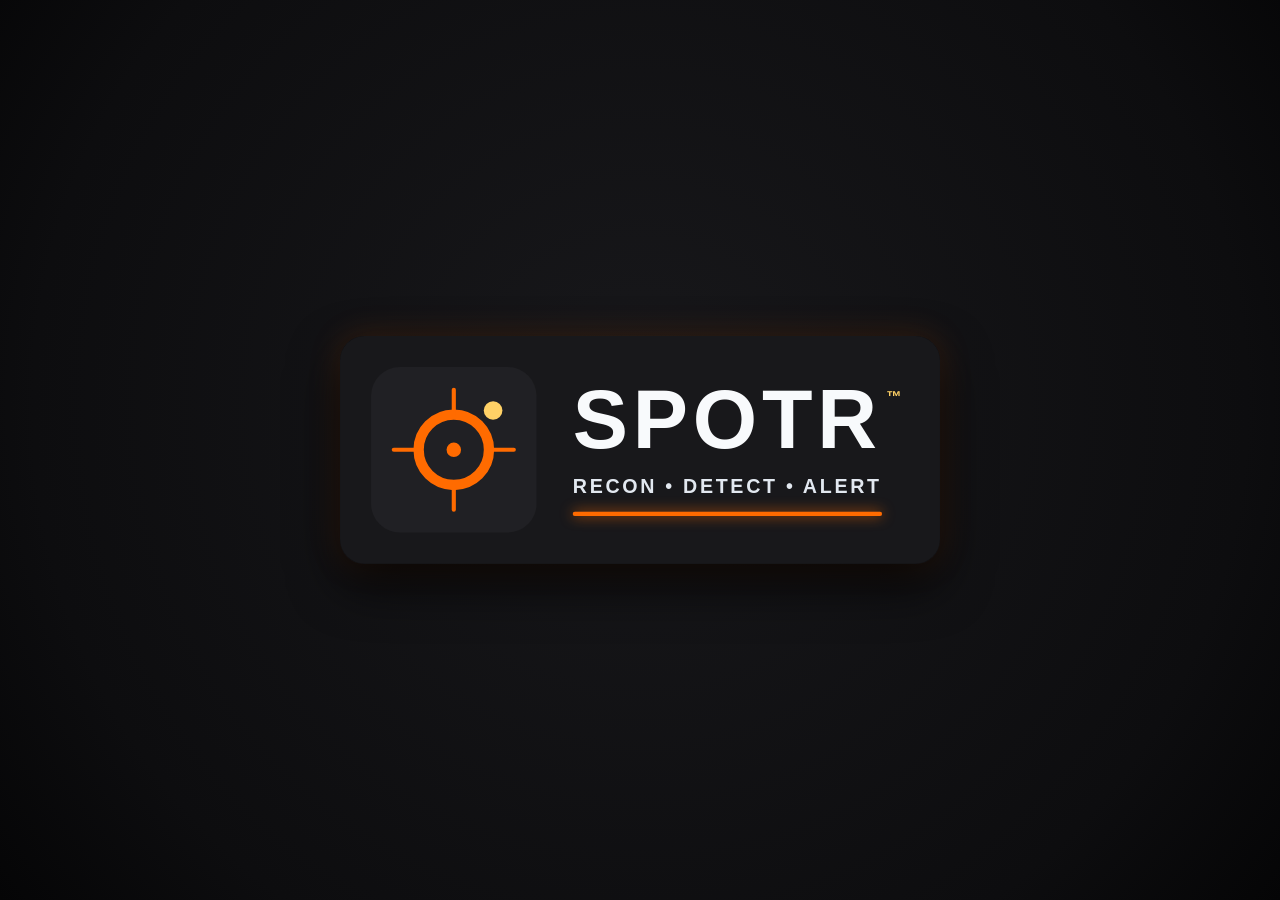
==== index.html @ 506f05e7 "feat: fix reticle controls, remove center brackets & number labels, double center gap to 280 with ma" ====
<!DOCTYPE html>
<html lang="en">
<head>
  <meta charset="UTF-8" />
  <meta name="viewport" content="width=device-width, initial-scale=1.0, maximum-scale=1.0, user-scalable=no" />
  <meta name="theme-color" content="#18181B" />
  <title>SPOTR — Recon • Detect • Alert</title>
  <link rel="manifest" href="./manifest.json" />
  <link rel="icon" type="image/svg+xml" href="./assets/icons/icon.svg" />
  <link rel="apple-touch-icon" href="./assets/icons/icon-192.png" />
  <link rel="stylesheet" href="./css/variables.css" />
  <link rel="stylesheet" href="./css/layout.css" />
  <link rel="stylesheet" href="./css/viewport.css" />
  <link rel="stylesheet" href="./css/controls.css" />
  <link rel="stylesheet" href="./css/gallery.css" />
  <script>
    if (new URLSearchParams(window.location.search).has('nosplash')) {
      document.documentElement.classList.add('no-splash');
    }
  </script>
  <style>
    html.no-splash #splashScreen { display: none !important; }
  </style>
</head>
<body>
  <!-- Fullscreen Tactical Splash Screen (SPOTR Brand & Logo) -->
  <aside id="splashScreen" class="splash-screen" role="dialog" aria-modal="true" aria-label="SPOTR Splash Screen">
    <div class="splash-content">
      <div class="splash-logo-wrap">
        <svg class="splash-logo-svg" viewBox="0 0 580 220" xmlns="http://www.w3.org/2000/svg">
          <!-- Background -->
          <rect width="580" height="220" rx="24" fill="#18181B"/>

          <!-- Icon (Static) -->
          <g transform="translate(30,30)">
            <!-- Tile -->
            <rect width="160" height="160" rx="28" fill="#202024"/>

            <!-- Scope Ring -->
            <circle
              cx="80"
              cy="80"
              r="34"
              fill="none"
              stroke="#FF6B00"
              stroke-width="10"/>

            <!-- Crosshairs -->
            <line x1="80" y1="22" x2="80" y2="46"
                  stroke="#FF6B00" stroke-width="4" stroke-linecap="round"/>

            <line x1="80" y1="114" x2="80" y2="138"
                  stroke="#FF6B00" stroke-width="4" stroke-linecap="round"/>

            <line x1="22" y1="80" x2="46" y2="80"
                  stroke="#FF6B00" stroke-width="4" stroke-linecap="round"/>

            <line x1="114" y1="80" x2="138" y2="80"
                  stroke="#FF6B00" stroke-width="4" stroke-linecap="round"/>

            <!-- Centre Dot -->
            <circle
              cx="80"
              cy="80"
              r="7"
              fill="#FF6B00"/>

            <!-- Detection Indicator (Static) -->
            <circle
              cx="118"
              cy="42"
              r="9"
              fill="#FFD166"/>
          </g>

          <!-- Logo Brand Text -->
          <text
              x="225"
              y="108"
              fill="#F8FAFC"
              font-family="Arial, Helvetica, sans-serif"
              font-size="80"
              font-weight="700"
              letter-spacing="4.65">
              SPOTR
          </text>

          <!-- Trademark (Positioned closely at top-right shoulder of 'R') -->
          <text
              x="528"
              y="64"
              fill="#FFD166"
              font-family="Arial, Helvetica, sans-serif"
              font-size="15"
              font-weight="700">
              ™
          </text>

          <!-- Tagline with individual soft loading words -->
          <text
              class="splash-tagline"
              x="225"
              y="152"
              fill="#E2E8F0"
              font-family="Arial, Helvetica, sans-serif"
              font-size="19"
              font-weight="600"
              letter-spacing="2.6">
              <tspan class="splash-word-1">RECON</tspan>
              <tspan class="splash-word-2"> • DETECT</tspan>
              <tspan class="splash-word-3"> • ALERT</tspan>
          </text>

          <!-- Loading Progress Track (Aligned flush to Brand & Tagline width: 299px) -->
          <rect
              class="splash-line-track"
              x="225"
              y="170"
              width="299"
              height="4"
              rx="2"
              fill="rgba(255, 255, 255, 0.12)"/>

          <!-- Loading Progress Bar (Animates left to right for 2s after last word loads) -->
          <rect
              class="splash-line-progress"
              x="225"
              y="170"
              width="0"
              height="4"
              rx="2"
              fill="#FF6B00"/>
        </svg>
      </div>
    </div>
  </aside>

  <div id="appRoot">

    <!-- =================================================================== -->
    <!-- SCREEN 1: 100% FULL-SCREEN LIVE CAMERA WORKSPACE                    -->
    <!-- =================================================================== -->
    <main id="screenLive" class="screen-view">
      <div id="viewportContainer">
        <!-- Hidden Video Source Element -->
        <video id="cameraVideoEl" playsinline muted style="display:none;"></video>

        <!-- Primary Full-Screen Stream Canvas -->
        <canvas id="mainCanvas"></canvas>

        <!-- Superimposed Guide Overlay Layer -->
        <div id="overlayLayer" style="opacity: 0.75;">
          <svg id="svgOverlay" viewBox="0 0 800 500" preserveAspectRatio="xMidYMid meet"></svg>
          <img id="customOverlayImg" class="hidden" alt="Custom Overlay" />
        </div>

        <!-- Draggable ROI Target Crosshair (Toggled from Zoom Window Header) -->
        <div id="zoomTargetCrosshair" title="Drag to position Zoom Window target">
          <svg viewBox="0 0 96 96">
            <circle cx="48" cy="48" r="28" stroke="var(--radar-text-muted)" stroke-width="2" stroke-dasharray="5 4" fill="rgba(45, 212, 191, 0.08)" />
            <line x1="6" y1="48" x2="35" y2="48" stroke="var(--radar-text-muted)" stroke-width="2.5" />
            <line x1="61" y1="48" x2="90" y2="48" stroke="var(--radar-text-muted)" stroke-width="2.5" />
            <line x1="48" y1="6" x2="48" y2="35" stroke="var(--radar-text-muted)" stroke-width="2.5" />
            <line x1="48" y1="61" x2="48" y2="90" stroke="var(--radar-text-muted)" stroke-width="2.5" />
            <circle cx="48" cy="48" r="2.5" fill="var(--radar-text)" />
          </svg>
        </div>

        <!-- Movable & Corner-Resizable Digital Zoom Window (PiP Magnifier) -->
        <section id="pipZoomWindow">
          <header id="pipHeader">
            <span id="pipZoomBadge">3.0x</span>
            <div class="pip-controls">
              <!-- Single ROI Crosshair Show/Hide Toggle inside Zoom Window Header -->
              <button id="btnPipToggleRoi" class="radar-btn radar-btn-sm radar-btn-active" title="Show / Hide ROI Target Crosshair on Feed">
                <svg width="20" height="20" fill="none" stroke="currentColor" stroke-width="2" viewBox="0 0 24 24">
                  <circle cx="12" cy="12" r="6"/><path stroke-linecap="round" d="M12 3v3M12 18v3M3 12h3M18 12h3"/>
                </svg>
              </button>
              <button id="pipZoomMinus" class="radar-btn radar-btn-sm" title="Decrease Window Zoom">−</button>
              <button id="pipZoomPlus" class="radar-btn radar-btn-sm" title="Increase Window Zoom">+</button>
            </div>
          </header>
          <div id="pipViewport">
            <canvas id="pipCanvas" width="340" height="210"></canvas>
            <div class="pip-center-reticle"></div>
            <div id="pipResizeSW" class="pip-resize-handle pip-resize-sw" title="Drag corner to resize Zoom Window"></div>
            <div id="pipResizeSE" class="pip-resize-handle pip-resize-se" title="Drag corner to resize Zoom Window"></div>
          </div>
        </section>

        <!-- Instant Replay Video Modal (Full-screen native-resolution playback) -->
        <div id="instantReplayModal" class="hidden">
          <div class="replay-status-banner">
            <span class="replay-pulse-dot"></span>
            <span id="replayBannerText">INSTANT REPLAY — AUTO-SAVED CLIP</span>
          </div>
          <canvas id="replayCanvas" width="1920" height="1080"></canvas>
        </div>
      </div>

      <!-- Real-Time Reticle FFP / Subtension Scale OSD Toast -->
      <div id="reticleFfpToast" class="reticle-ffp-toast hidden">
        <span id="reticleFfpText">RETICLE SUBTENSION: 100% (FFP SYNC)</span>
      </div>

      <!-- SINGLE TOP-LEFT BUTTON SHOWN ONLY IN DECLUTTER MODE TO RESTORE UI -->
      <button id="btnRestoreUi" class="radar-btn btn-restore-ui hidden" title="Restore Interface Controls">
        <svg width="24" height="24" fill="none" stroke="currentColor" stroke-width="2" viewBox="0 0 24 24">
          <path stroke-linecap="round" stroke-linejoin="round" d="M1 12s4-8 11-8 11 8 11 8-4 8-11 8-11-8-11-8z"/>
          <circle cx="12" cy="12" r="3"/>
        </svg>
      </button>

      <!-- TOP-LEFT FLOATING ICON STRIP (Declutter, Settings, PiP Window, Overlay Guide, Heatmap, HUD, Whole-Image Zoom) -->
      <nav class="floating-strip strip-top-left">
        <!-- Declutter / Hide Entire Interface Button -->
        <button id="btnDeclutterUi" class="radar-btn" title="Declutter Screen (Hide All Interface Controls)">
          <svg width="24" height="24" fill="none" stroke="currentColor" stroke-width="2" viewBox="0 0 24 24">
            <path stroke-linecap="round" stroke-linejoin="round" d="M17.94 17.94A10.07 10.07 0 0112 20c-7 0-11-8-11-8a18.45 18.45 0 015.06-5.94M9.9 4.24A9.12 9.12 0 0112 4c7 0 11 8 11 8a18.5 18.5 0 01-2.16 3.19m-6.72-1.07a3 3 0 11-4.24-4.24"/>
            <line x1="1" y1="1" x2="23" y2="23" stroke-linecap="round"/>
          </svg>
        </button>

        <button id="btnToggleOptions" class="radar-btn" title="Open System & Settings Screen">
          <svg width="24" height="24" fill="none" stroke="currentColor" stroke-width="2" viewBox="0 0 24 24">
            <path stroke-linecap="round" stroke-linejoin="round" d="M10.325 4.317c.426-1.756 2.924-1.756 3.35 0a1.724 1.724 0 002.573 1.066c1.543-.94 3.31.826 2.37 2.37a1.724 1.724 0 001.065 2.572c1.756.426 1.756 2.924 0 3.35a1.724 1.724 0 00-1.066 2.573c.94 1.543-.826 3.31-2.37 2.37a1.724 1.724 0 00-2.572 1.065c-.426 1.756-2.924 1.756-3.35 0a1.724 1.724 0 00-2.573-1.066c-1.543.94-3.31-.826-2.37-2.37a1.724 1.724 0 00-1.065-2.572c-1.756-.426-1.756-2.924 0-3.35a1.724 1.724 0 001.066-2.573c-.94-1.543.826-3.31 2.37-2.37.996.608 2.296.07 2.572-1.065z"/>
            <circle cx="12" cy="12" r="3"/>
          </svg>
        </button>

        <!-- PiP Digital Zoom Window Toggle (Uses POI Target Icon) -->
        <button id="btnTogglePip" class="radar-btn radar-btn-active" title="Show / Hide Digital Zoom Window">
          <svg width="24" height="24" fill="none" stroke="currentColor" stroke-width="2" viewBox="0 0 24 24">
            <circle cx="12" cy="12" r="6"/><path stroke-linecap="round" d="M12 3v3M12 18v3M3 12h3M18 12h3"/>
          </svg>
        </button>

        <!-- Overlay Guide On/Off Toggle on Top-Left Main Interface -->
        <button id="btnToggleOverlayTop" class="radar-btn radar-btn-active" title="Toggle Superimposed Overlay Guide On / Off">
          <svg width="24" height="24" fill="none" stroke="currentColor" stroke-width="2" viewBox="0 0 24 24">
            <path stroke-linecap="round" d="M12 2v7M12 15v7M2 12h7M15 12h7M9 10v4M15 10v4M10 9h4M10 15h4"/>
          </svg>
        </button>

        <!-- Micro-Change Heatmap Toggle on Main Interface -->
        <button id="btnToggleHeatmap" class="radar-btn" title="Toggle Localized Micro-Change Heatmap (Ignores Camera Shake)">
          <svg width="24" height="24" fill="none" stroke="currentColor" stroke-width="2" viewBox="0 0 24 24">
            <path stroke-linecap="round" stroke-linejoin="round" d="M13 2L3 14h9l-1 8 10-12h-9l1-8z"/>
          </svg>
        </button>

        <!-- Voice Announcements (Audio Callouts) On/Off Toggle -->
        <button id="btnToggleVoiceAnnounce" class="radar-btn radar-btn-muted" title="Voice Announcements: MUTED (Click to Enable)">
          <!-- Voice Active Icon (Speaker with Radiating Sound Waves) -->
          <svg id="iconVoiceOn" class="voice-icon hidden" width="22" height="22" fill="none" stroke="currentColor" stroke-width="2" viewBox="0 0 24 24">
            <path stroke-linecap="round" stroke-linejoin="round" d="M11 5L6 9H2v6h4l5 4V5z"/>
            <path stroke-linecap="round" stroke-linejoin="round" d="M15.54 8.46a5 5 0 010 7.07M19.07 4.93a10 10 0 010 14.14"/>
          </svg>
          <!-- Voice Muted Icon (Speaker with Red Diagonal Slash) -->
          <svg id="iconVoiceMuted" class="voice-icon" width="22" height="22" fill="none" stroke="currentColor" stroke-width="2" viewBox="0 0 24 24">
            <path stroke-linecap="round" stroke-linejoin="round" d="M11 5L6 9H2v6h4l5 4V5z"/>
            <line x1="22" y1="2" x2="2" y2="22" stroke="#f43f5e" stroke-width="2.5" stroke-linecap="round"/>
          </svg>
        </button>

        <button id="btnToggleHud" class="radar-btn" title="Show / Hide Stream Info HUD">
          <svg width="24" height="24" fill="none" stroke="currentColor" stroke-width="2" viewBox="0 0 24 24">
            <circle cx="12" cy="12" r="9"/><path stroke-linecap="round" d="M12 16v-4M12 8h.01"/>
          </svg>
        </button>

        <!-- Whole-Image Zoom Tool at the end of the Top-Left Icons -->
        <div class="control-pod control-pod-top">
          <button id="mainZoomMinus" class="radar-btn" title="Zoom Out Whole Image">−</button>
          <span id="mainZoomBadge" class="zoom-readout">1.0x</span>
          <button id="mainZoomPlus" class="radar-btn" title="Zoom In Whole Image">+</button>
          <button id="mainZoomReset" class="radar-btn radar-btn-sm hidden" title="Reset Pan & Zoom">1:1</button>
        </div>
      </nav>

      <!-- TOP-RIGHT FLOATING ICON STRIP (RAM Buffer Toggle + Saved Recordings Screen) -->
      <nav class="floating-strip strip-top-right">
        <button id="btnToggleBuffer" class="radar-btn radar-btn-active" title="Enable / Disable In-Memory Video Buffer">
          <span id="bufferDot" class="status-dot"></span>
          <span id="bufferText">20s RAM</span>
        </button>

        <button id="btnSwitchScreen" class="radar-btn" title="Open Fullscreen Stored Video Browser">
          <svg width="24" height="24" fill="none" stroke="currentColor" stroke-width="2" viewBox="0 0 24 24">
            <rect x="3" y="5" width="18" height="14" rx="2"/><path stroke-linecap="round" stroke-linejoin="round" d="M10 9l5 3-5 3V9z"/>
          </svg>
          <span id="clipCountBadge">0</span>
        </button>
      </nav>

      <!-- STREAM TELEMETRY HUD OVERLAY -->
      <aside id="hudOverlay" class="hidden">
        <div class="hud-header">
          <span>STREAM TELEMETRY</span>
          <span id="hudFps">60 FPS</span>
        </div>
        <div class="hud-row"><span class="hud-key">SOURCE:</span><span id="hudSource" class="hud-val">USB CAM</span></div>
        <div class="hud-row"><span class="hud-key">RES:</span><span id="hudResolution" class="hud-val">1920×1080</span></div>
        <div class="hud-row"><span class="hud-key">MAIN ZOOM:</span><span id="hudMainZoom" class="hud-val">1.0x</span></div>
        <div class="hud-row"><span class="hud-key">WIN ZOOM:</span><span id="hudPipZoom" class="hud-val">3.0x</span></div>
        <div class="hud-row"><span class="hud-key">RAM BUFFER:</span><span id="hudBufferText" class="hud-val">0.0s / 20s</span></div>
      </aside>

      <!-- BOTTOM CONTROL STRIP -->
      <footer class="strip-bottom">
        <!-- Left: 5-Button Bluetooth Ring Mode Pill -->
        <div id="ringHudPill" class="ring-hud-pill" title="5-Button Bluetooth Ring Mode (Tap or press Ring Center button to cycle)">
          <span id="ringModeBadge" class="ring-mode-badge">RING: AIM ROI</span>
          <span id="ringActionText" class="ring-action-text">● MODE • ●● REPLAY</span>
        </div>

        <!-- Center-Left: Quick-Cycle Tool HUD Pill (D-Pad ◀/▶ to cycle tools, ✕ to toggle) -->
        <div id="quickToolPill" class="quick-tool-pill hidden" title="Cyclic Quick Tool (D-Pad ◀ / ▶ to cycle, ✕ to toggle on/off)">
          <span id="quickToolBadge" class="quick-tool-badge">HEATMAP</span>
          <span id="quickToolStatus" class="quick-tool-status status-off">OFF</span>
          <span class="quick-tool-hint">◀ ▶ CYCLE • ✕ TOGGLE</span>
        </div>

        <!-- Center: Instant Replay Scrubber Bar -->
        <div id="replayBar" class="hidden">
          <button id="btnReplayPlayPause" class="radar-btn radar-btn-sm radar-btn-active" title="Play / Pause Instant Replay">⏸</button>
          <button id="btnReplayStepBack" class="radar-btn radar-btn-sm" title="Step Backward 1 Frame">STEP -1</button>
          <button id="btnReplayStep" class="radar-btn radar-btn-sm" title="Step Forward 1 Frame">STEP +1</button>
          <input id="replayScrubber" type="range" min="0" max="20" step="0.02" value="0" class="radar-slider" />
          <span id="replayTimeText" class="slider-val">0.0s / 20.0s</span>
          <button id="btnCloseReplay" class="radar-btn radar-btn-sm radar-btn-active">LIVE</button>
        </div>

        <!-- Right: Instant Replay (Automatically saves the clip to Archive) -->
        <div id="replayTriggerPod" class="control-pod" style="margin-left:auto;">
          <button id="btnReplay20s" class="radar-btn radar-btn-active" title="Instant Playback & Auto-Save Memory Buffer">
            <svg width="20" height="20" fill="none" stroke="currentColor" stroke-width="2" viewBox="0 0 24 24">
              <path stroke-linecap="round" stroke-linejoin="round" d="M12.066 11.2a1 1 0 000 1.6l5.334 4A1 1 0 0019 16V8a1 1 0 00-1.6-.8l-5.333 4zM4.066 11.2a1 1 0 000 1.6l5.334 4A1 1 0 0011 16V8a1 1 0 00-1.6-.8l-5.334 4z"/>
            </svg>
            <span id="replayBtnLabel">REPLAY</span>
          </button>
        </div>
      </footer>
    </main>

    <!-- =================================================================== -->
    <!-- SCREEN 2: FULLSCREEN STORED VIDEO PLAYER (GUI FLOATING ON TOP)      -->
    <!-- =================================================================== -->
    <section id="screenGallery" class="screen-view hidden">
      <!-- 100% Fullscreen Playback Canvas -->
      <div class="gallery-fullscreen-stage">
        <canvas id="galleryPlayerCanvas" width="1920" height="1080"></canvas>
      </div>

      <!-- Top-Left Floating Navigation, Clips Drawer Toggle & Video Playback Zoom Tool -->
      <nav class="floating-strip strip-top-left">
        <button id="btnBackToLive" class="radar-btn radar-btn-active" title="Return to Live Camera Stream">
          <span>← LIVE FEED</span>
        </button>

        <button id="btnToggleGalleryDrawer" class="radar-btn radar-btn-active" title="Show / Hide Saved Clips List">
          <svg width="22" height="22" fill="none" stroke="currentColor" stroke-width="2" viewBox="0 0 24 24">
            <path stroke-linecap="round" stroke-linejoin="round" d="M4 6h16M4 12h16M4 18h16"/>
          </svg>
          <span>CLIPS</span>
        </button>

        <!-- Video Playback Zoom Tool (Zoom & Pan Saved Recordings) -->
        <div class="control-pod control-pod-top">
          <button id="galleryZoomMinus" class="radar-btn" title="Zoom Out Recorded Video">−</button>
          <span id="galleryZoomBadge" class="zoom-readout">1.0x</span>
          <button id="galleryZoomPlus" class="radar-btn" title="Zoom In Recorded Video">+</button>
          <button id="galleryZoomReset" class="radar-btn radar-btn-sm hidden" title="Reset Video Pan & Zoom">1:1</button>
        </div>
      </nav>

      <!-- Top-Right Floating Active Clip Telemetry Pill -->
      <div class="floating-strip strip-top-right">
        <div class="gallery-info-pill">
          <span id="activeClipTitle" class="clip-name">NO CLIP SELECTED</span>
          <span id="activeClipMeta" class="clip-meta">—</span>
        </div>
      </div>

      <!-- Collapsible Floating Left Drawer for Saved Clips List -->
      <aside id="galleryDrawer" class="gallery-floating-drawer">
        <header class="panel-header" style="cursor:default;">
          <span class="panel-title">SAVED RECORDINGS</span>
          <button id="btnCloseGalleryDrawer" class="radar-btn radar-btn-sm" title="Hide Clips List so video is unobstructed">✕</button>
        </header>
        <div id="clipsList" class="clips-list-container"></div>
      </aside>

      <!-- Bottom Floating Full-Width Transport & Export Bar over the Video -->
      <footer class="strip-bottom">
        <div class="gallery-transport-bar">
          <div class="player-btn-group">
            <button id="btnGalleryPlayPause" class="radar-btn radar-btn-sm radar-btn-active">PAUSE ⏸</button>
            <button id="btnGallerySlowMo" class="radar-btn radar-btn-sm" title="Toggle 0.5x Slow Motion">0.5x</button>
            <button id="btnGalleryStepBack" class="radar-btn radar-btn-sm" title="Step Backward 1 Frame">STEP -1</button>
            <button id="btnGalleryStep" class="radar-btn radar-btn-sm" title="Step Forward 1 Frame">STEP +1</button>
          </div>

          <div class="gallery-scrubber-wrap">
            <input id="galleryScrubber" type="range" min="0" max="20" step="0.02" value="0" class="radar-slider" style="flex:1;" />
            <span id="galleryTimeReadout" class="slider-val" style="min-width:110px; text-align:right;">0.0s / 0.0s</span>
          </div>

          <div class="player-btn-group">
            <button id="btnGalleryDownload" class="radar-btn radar-btn-sm radar-btn-active" title="Export Video at Native Resolution (.webm)">EXPORT</button>
            <button id="btnGalleryDelete" class="radar-btn radar-btn-sm radar-btn-danger" title="Delete Recording">DELETE</button>
          </div>
        </div>
      </footer>
    </section>

    <!-- =================================================================== -->
    <!-- SCREEN 3: FULLSCREEN SETTINGS SCREEN                                -->
    <!-- =================================================================== -->
    <section id="screenSettings" class="screen-view hidden">
      <header class="settings-screen-header">
        <button id="btnSettingsBackToLive" class="radar-btn radar-btn-active" title="Return to Live Camera Stream">
          <span>← LIVE FEED</span>
        </button>
        <span class="settings-screen-title">
          <svg width="22" height="22" fill="none" stroke="currentColor" stroke-width="2" viewBox="0 0 24 24">
            <path stroke-linecap="round" stroke-linejoin="round" d="M10.325 4.317c.426-1.756 2.924-1.756 3.35 0a1.724 1.724 0 002.573 1.066c1.543-.94 3.31.826 2.37 2.37a1.724 1.724 0 001.065 2.572c1.756.426 1.756 2.924 0 3.35a1.724 1.724 0 00-1.066 2.573c.94 1.543-.826 3.31-2.37 2.37a1.724 1.724 0 00-2.572 1.065c-.426 1.756-2.924 1.756-3.35 0a1.724 1.724 0 00-2.573-1.066c-1.543.94-3.31-.826-2.37-2.37a1.724 1.724 0 00-1.065-2.572c-1.756-.426-1.756-2.924 0-3.35a1.724 1.724 0 001.066-2.573c-.94-1.543.826-3.31 2.37-2.37.996.608 2.296.07 2.572-1.065z"/>
            <circle cx="12" cy="12" r="3"/>
          </svg>
          <span>SYSTEM & SENSOR SETTINGS</span>
        </span>
        <div style="display:flex; gap:10px;">
          <button id="btnOpenControllerScreen" class="radar-btn radar-btn-active" title="Open Dedicated Controller & Key Mapping Screen">
            <span>🎮 CONTROLLER MAPPING</span>
          </button>
          <button id="btnOpenReticleScreen" class="radar-btn radar-btn-active" title="Open Custom Reticle & Click Calibration">
            <span>🎯 CUSTOM RETICLE</span>
          </button>
        </div>
      </header>

      <div class="settings-screen-body">
        <div class="settings-screen-grid">
          <!-- 1. Video Source Selection (USB Webcams & Network RTSP Streams) -->
          <div class="settings-card" id="cardCameraSource">
            <div class="settings-card-header">
              <span class="settings-label">Video Source</span>
              <div style="display:flex; gap:6px; align-items:center;">
                <button type="button" id="btnSourceModeUsb" class="radar-btn radar-btn-sm radar-btn-active" style="height:26px; font-size:11px; padding:0 8px;">USB CAM</button>
                <button type="button" id="btnSourceModeRtsp" class="radar-btn radar-btn-sm" style="height:26px; font-size:11px; padding:0 8px;">NETWORK (RTSP)</button>
                <button id="btnRefreshCameras" class="radar-btn radar-btn-sm" style="height:26px; min-width:28px; padding:0 6px;" title="Rescan Cameras">↻</button>
              </div>
            </div>

            <!-- USB Webcam Selection Sub-Panel -->
            <div id="panelSourceUsb">
              <select id="cameraSelect" class="radar-select" style="width:100%;"></select>
            </div>

            <!-- Network RTSP Selection Sub-Panel -->
            <div id="panelSourceRtsp" style="display:none; flex-direction:column; gap:10px; margin-top:4px;">
              <!-- RTSP Device Preset Tabs -->
              <div style="display:flex; gap:4px;">
                <button type="button" id="btnPresetBresser" class="radar-btn radar-btn-sm radar-btn-active" style="flex:1; height:26px; font-size:11px; padding:0 6px;">BRESSER HD CAM</button>
                <button type="button" id="btnPresetOnvif" class="radar-btn radar-btn-sm" style="flex:1; height:26px; font-size:11px; padding:0 6px;">ONVIF IP CAM</button>
                <button type="button" id="btnPresetCustom" class="radar-btn radar-btn-sm" style="flex:1; height:26px; font-size:11px; padding:0 6px;">CUSTOM URL</button>
              </div>

              <!-- Bresser Eyepiece HD Configuration -->
              <div id="secBresserConfig" style="display:flex; flex-direction:column; gap:8px; padding:8px; background:rgba(0,0,0,0.25); border:1px solid var(--radar-border); border-radius:var(--radius-sm);">
                <div style="display:flex; justify-content:space-between; align-items:center;">
                  <span style="font-family:var(--font-mono); font-size:11px; color:var(--radar-text-muted);">BRESSER WI-FI CAMERA</span>
                  <span id="badgeRtspWake" style="font-family:var(--font-mono); font-size:10px; color:var(--radar-text-muted);">STANDBY</span>
                </div>
                <div style="display:flex; gap:6px;">
                  <input id="inputBresserIp" type="text" value="192.168.0.1" class="radar-num-input" style="flex:1; text-align:left; padding:4px 8px; font-size:12px; height:30px;" placeholder="192.168.0.1" title="Bresser Eyepiece Camera IP Address" />
                  <button type="button" id="btnBresserWake" class="radar-btn radar-btn-sm" style="height:30px; padding:0 10px; font-size:11px; font-weight:700;" title="Wake camera DSP media pipeline and connect">⚡ WAKE & CONNECT</button>
                </div>

                <!-- Stream Resolution Channel Switcher (ch0 Full HD default) -->
                <div style="display:flex; flex-direction:column; gap:4px; margin-top:2px;">
                  <label style="font-size:10px; font-family:var(--font-mono); color:var(--radar-text-muted);">STREAM RESOLUTION / CHANNEL</label>
                  <div style="display:grid; grid-template-columns:1fr 1fr 1fr; gap:4px;">
                    <button type="button" class="radar-btn radar-btn-sm btn-bresser-channel radar-btn-active" data-channel="ch0" data-label="Bresser (1080p Main)" style="height:26px; font-size:10px; padding:0 4px;">● 1080p (ch0)</button>
                    <button type="button" class="radar-btn radar-btn-sm btn-bresser-channel" data-channel="ch1" data-label="Bresser (540p Sub)" style="height:26px; font-size:10px; padding:0 4px;">○ 540p (ch1)</button>
                    <button type="button" class="radar-btn radar-btn-sm btn-bresser-channel" data-channel="ch2" data-label="Bresser (270p Fast)" style="height:26px; font-size:10px; padding:0 4px;">○ 270p (ch2)</button>
                  </div>
                </div>

                <!-- Direct / Editable RTSP Stream URL or Endpoint -->
                <div style="display:flex; flex-direction:column; gap:4px; margin-top:2px;">
                  <label style="font-size:10px; font-family:var(--font-mono); color:var(--radar-text-muted);">RTSP STREAM URL / ENDPOINT</label>
                  <div style="display:flex; gap:6px;">
                    <input id="inputBresserRtspUrl" type="text" class="radar-num-input" style="flex:1; text-align:left; padding:4px 8px; font-size:11px; height:28px;" value="rtsp://192.168.0.1/live/tcp/ch0" placeholder="rtsp://192.168.0.1/live/tcp/ch0" title="Direct RTSP Stream URL or Endpoint (editable for any device)" />
                    <button type="button" id="btnConnectBresserEndpoint" class="radar-btn radar-btn-sm" style="height:28px; padding:0 8px; font-size:10px; font-weight:700;" title="Connect directly to this RTSP stream URL">CONNECT</button>
                  </div>
                </div>
              </div>

              <!-- ONVIF IP Camera Configuration -->
              <div id="secOnvifConfig" style="display:none; flex-direction:column; gap:8px; padding:8px; background:rgba(0,0,0,0.25); border:1px solid var(--radar-border); border-radius:var(--radius-sm);">
                <div style="font-family:var(--font-mono); font-size:11px; color:var(--radar-text-muted);">ONVIF / CCTV STREAM SETTINGS</div>
                <div style="display:grid; grid-template-columns:2fr 1fr; gap:6px;">
                  <input id="inputOnvifIp" type="text" value="192.168.1.100" class="radar-num-input" style="text-align:left; padding:4px 8px; font-size:12px; height:30px;" placeholder="Camera IP" />
                  <input id="inputOnvifPort" type="number" value="554" class="radar-num-input" style="text-align:left; padding:4px 8px; font-size:12px; height:30px;" placeholder="554" />
                </div>
                <div style="display:grid; grid-template-columns:1fr 1fr; gap:6px;">
                  <input id="inputOnvifUser" type="text" value="" class="radar-num-input" style="text-align:left; padding:4px 8px; font-size:12px; height:30px;" placeholder="Username (opt)" />
                  <input id="inputOnvifPass" type="password" value="" class="radar-num-input" style="text-align:left; padding:4px 8px; font-size:12px; height:30px;" placeholder="Password (opt)" />
                </div>
                <div style="display:flex; flex-direction:column; gap:4px;">
                  <label style="font-size:10px; font-family:var(--font-mono); color:var(--radar-text-muted);">ONVIF PROFILE / CHANNEL</label>
                  <div style="display:grid; grid-template-columns:1fr 1fr; gap:6px;">
                    <button type="button" class="radar-btn radar-btn-sm btn-onvif-channel radar-btn-active" data-path="/onvif1" data-label="ONVIF (Profile 1 - 1080p)" style="height:26px; font-size:10px; padding:0 6px;">● PROFILE 1 (1080p)</button>
                    <button type="button" class="radar-btn radar-btn-sm btn-onvif-channel" data-path="/onvif2" data-label="ONVIF (Profile 2 - Sub)" style="height:26px; font-size:10px; padding:0 6px;">○ PROFILE 2 (Sub)</button>
                  </div>
                </div>
                <button type="button" id="btnOnvifConnect" class="radar-btn radar-btn-sm" style="width:100%; height:30px; font-size:11px; font-weight:700;">CONNECT ONVIF STREAM</button>
              </div>

              <!-- Custom RTSP URL Configuration -->
              <div id="secCustomRtspConfig" style="display:none; flex-direction:column; gap:8px; padding:8px; background:rgba(0,0,0,0.25); border:1px solid var(--radar-border); border-radius:var(--radius-sm);">
                <div style="font-family:var(--font-mono); font-size:11px; color:var(--radar-text-muted);">MANUAL RTSP URL</div>
                <input id="inputCustomRtspUrl" type="text" value="" class="radar-num-input" style="width:100%; text-align:left; padding:4px 8px; font-size:12px; height:30px;" placeholder="rtsp://192.168.0.1:554/live/ch0" />
                <button type="button" id="btnCustomRtspConnect" class="radar-btn radar-btn-sm" style="width:100%; height:30px; font-size:11px; font-weight:700;">CONNECT CUSTOM RTSP</button>
              </div>

              <!-- Connection Status & Gateway Telemetry -->
              <div id="statusRtspBanner" style="font-family:var(--font-mono); font-size:11px; color:var(--radar-text-muted); display:flex; justify-content:space-between; align-items:center; padding:4px 2px;">
                <span id="textRtspStatus">RTSP GATEWAY: STANDBY</span>
                <span id="textRtspFps"></span>
              </div>
            </div>
          </div>

          <!-- 2. In-Memory Rewind & Recording Buffer Config + Memory Meter -->
          <div class="settings-card">
            <div class="settings-card-header">
              <span class="settings-label">Memory Recording</span>
              <span id="valBufferResolution" class="slider-val" style="font-size:13px;">1920×1080</span>
            </div>

            <div class="slider-group">
              <div class="slider-header">
                <span>Buffer Duration</span>
                <span id="valBufferDuration" class="slider-val">20s</span>
              </div>
              <input id="sliderBufferDuration" type="range" min="5" max="60" step="5" value="20" class="radar-slider" />
            </div>

            <div class="slider-group">
              <div class="slider-header">
                <span>Frame Rate</span>
                <span id="valBufferFps" class="slider-val">15 FPS</span>
              </div>
              <input id="sliderBufferFps" type="range" min="5" max="30" step="5" value="15" class="radar-slider" />
            </div>

            <!-- Live Memory Availability & Requirement Meter -->
            <div class="memory-meter-box">
              <div class="memory-meter-labels">
                <span id="memUsedLabel">USED: 0.0 MB</span>
                <span id="memBudgetLabel">EST: 28 MB / 512 MB MAX</span>
              </div>
              <div class="memory-bar-track">
                <div id="memBarEstFill" class="memory-bar-est" style="width: 12%;"></div>
                <div id="memBarUsedFill" class="memory-bar-used" style="width: 0%;"></div>
              </div>
            </div>
          </div>

          <!-- 4. Micro-Change Heatmap Sensitivity, Display Duration & Female Voice Callout -->
          <div class="settings-card">
            <div class="settings-card-header">
              <span class="settings-label">Heatmap & Voice</span>
              <button id="btnToggleHeatmapSpeech" class="radar-btn radar-btn-sm" title="Announce Heatmap Detections via Speech (Clock Direction & Ticks from ROI Target)">VOICE: OFF</button>
            </div>

            <div class="slider-group">
              <div class="slider-header">
                <span>Sensitivity</span>
                <span id="valHeatmapSens" class="slider-val">60%</span>
              </div>
              <input id="sliderHeatmapSens" type="range" min="10" max="95" step="5" value="60" class="radar-slider" />
            </div>

            <div class="slider-group">
              <div class="slider-header">
                <span>Display Duration</span>
                <div class="duration-custom-controls">
                  <input id="inputHeatmapDuration" type="number" min="1" max="99999" step="1" value="30" class="radar-num-input" title="Enter Custom Heatmap Duration in Seconds" />
                  <span id="valHeatmapDuration" class="slider-val" style="min-width:22px;">s</span>
                  <button id="btnHeatmapInfinite" class="radar-btn radar-btn-sm" style="height:28px; min-width:34px; padding:0 6px; font-size:14px;" title="Toggle Infinite Heatmap Persistence (∞)">∞</button>
                </div>
              </div>
              <input id="sliderHeatmapDuration" type="range" min="1" max="125" step="1" value="30" class="radar-slider" title="Drag right to 125 for Infinite (∞) or enter any custom seconds above" />
            </div>

            <div class="slider-group">
              <div class="slider-header">
                <span>Voice Pitch (Female Tone)</span>
                <span id="valVoicePitch" class="slider-val">1.25x</span>
              </div>
              <input id="sliderVoicePitch" type="range" min="0.8" max="1.8" step="0.05" value="1.25" class="radar-slider" />
            </div>

            <div class="slider-group">
              <div class="slider-header">
                <span>Voice Speed</span>
                <span id="valVoiceRate" class="slider-val">0.80x</span>
              </div>
              <input id="sliderVoiceRate" type="range" min="0.6" max="1.0" step="0.1" value="0.8" class="radar-slider" />
            </div>

            <!-- Voice Custom Keywords -->
            <div class="voice-keywords-container" style="margin-top:10px; padding:10px; background:rgba(0,0,0,0.25); border:1px solid var(--radar-border); border-radius:var(--radius-sm);">
              <div style="font-family:var(--font-mono); font-size:11px; color:var(--radar-text-muted); margin-bottom:6px; display:flex; justify-content:space-between; align-items:center;">
                <span>CUSTOM VOICE KEYWORDS</span>
                <span style="font-size:10px; color:var(--radar-primary);">EDITABLE</span>
              </div>
              <div style="display:grid; grid-template-columns:1fr 1fr; gap:8px;">
                <div>
                  <label style="display:block; font-size:10px; font-family:var(--font-mono); color:var(--radar-text-muted); margin-bottom:2px;">ALERT PREFIX</label>
                  <input id="inputVoiceAlertKeyword" type="text" value="Detection" class="radar-num-input" style="width:100%; text-align:left; padding:4px 8px; font-size:12px; height:28px;" placeholder="e.g. Detection, Contact" title="Word spoken at the beginning of an alert" />
                </div>
                <div>
                  <label style="display:block; font-size:10px; font-family:var(--font-mono); color:var(--radar-text-muted); margin-bottom:2px;">UNIT / DISTANCE</label>
                  <input id="inputVoiceUnitKeyword" type="text" value="clicks" class="radar-num-input" style="width:100%; text-align:left; padding:4px 8px; font-size:12px; height:28px;" placeholder="e.g. clicks, mils, marks" title="Word spoken after the distance count" />
                </div>
              </div>
              <div style="display:flex; gap:4px; margin-top:8px; flex-wrap:wrap;">
                <button type="button" class="radar-btn radar-btn-sm btn-voice-preset" data-prefix="Detection" data-unit="clicks" style="font-size:10px; height:22px; padding:0 6px;">Detection • clicks</button>
                <button type="button" class="radar-btn radar-btn-sm btn-voice-preset" data-prefix="Contact" data-unit="mils" style="font-size:10px; height:22px; padding:0 6px;">Contact • mils</button>
                <button type="button" class="radar-btn radar-btn-sm btn-voice-preset" data-prefix="Target" data-unit="marks" style="font-size:10px; height:22px; padding:0 6px;">Target • marks</button>
                <button type="button" class="radar-btn radar-btn-sm btn-voice-preset" data-prefix="Warning" data-unit="units" style="font-size:10px; height:22px; padding:0 6px;">Warning • units</button>
              </div>
            </div>

            <div style="margin-top:10px;">
              <button id="btnTestVoiceSettings" class="radar-btn radar-btn-sm" style="width:100%;" title="Audition female detection announcement">AUDITION: "Detection! 11 o'clock, 3 clicks"</button>
            </div>
          </div>

          <!-- 5. Image Manipulation -->
          <div class="settings-card">
            <div class="settings-card-header">
              <span class="settings-label">Image Adjust</span>
              <button id="btnResetFilters" class="radar-btn radar-btn-sm">RESET</button>
            </div>

            <div class="slider-group">
              <div class="slider-header">
                <span>Brightness</span>
                <span id="valBrightness" class="slider-val">100%</span>
              </div>
              <input id="sliderBrightness" type="range" min="40" max="200" value="100" class="radar-slider" />
            </div>

            <div class="slider-group">
              <div class="slider-header">
                <span>Contrast</span>
                <span id="valContrast" class="slider-val">100%</span>
              </div>
              <input id="sliderContrast" type="range" min="40" max="220" value="100" class="radar-slider" />
            </div>

            <div class="slider-group">
              <div class="slider-header">
                <span>Saturation</span>
                <span id="valSaturation" class="slider-val">100%</span>
              </div>
              <input id="sliderSaturation" type="range" min="0" max="200" value="100" class="radar-slider" />
            </div>

            <div class="overlay-grid">
              <button id="btnFilterInvert" class="radar-btn radar-btn-sm">INVERT</button>
              <button id="btnFilterGrayscale" class="radar-btn radar-btn-sm">MONO</button>
            </div>
          </div>

          <!-- 7. Interface Theme Color & Global UI Opacity -->
          <div class="settings-card">
            <div class="settings-card-header">
              <span class="settings-label">Interface Appearance</span>
              <input id="colorPickerCustom" type="color" value="#f97316" class="theme-color-input" title="Pick Custom Interface Color" />
            </div>
            <div class="swatch-row">
              <button class="theme-swatch active" data-color="#f97316" style="background:#f97316;" title="Orange"></button>
              <button class="theme-swatch" data-color="#22c55e" style="background:#22c55e;" title="Green"></button>
              <button class="theme-swatch" data-color="#ef4444" style="background:#ef4444;" title="Red"></button>
              <button class="theme-swatch" data-color="#3b82f6" style="background:#3b82f6;" title="Blue"></button>
              <button class="theme-swatch" data-color="#ffffff" style="background:#ffffff; border:1px solid #94a3b8;" title="White"></button>
              <button class="theme-swatch" data-color="#000000" style="background:#000000; border:1px solid #475569;" title="Black"></button>
            </div>

            <div class="slider-group">
              <div class="slider-header">
                <span>Interface Opacity</span>
                <span id="valUiOpacity" class="slider-val">100%</span>
              </div>
              <input id="sliderUiOpacity" type="range" min="15" max="100" step="5" value="100" class="radar-slider" />
            </div>
          </div>

          <!-- 8. 5-Button Bluetooth Scrolling Ring Controller Mapping / Calibration -->
          <div class="settings-card">
            <div class="settings-card-header">
              <span class="settings-label">BT Ring Remote</span>
              <button id="btnResetRingMap" class="radar-btn radar-btn-sm" title="Reset Ring Button Mapping">DEFAULT</button>
            </div>
            <div id="ringLastSignal" class="ring-signal-readout">READY (TAP BUTTON TO BIND)</div>
            <div class="ring-dpad-grid">
              <div></div>
              <button class="radar-btn radar-btn-sm ring-learn-btn" data-ring-act="UP" data-base-label="▲ UP">▲ UP</button>
              <div></div>
              <button class="radar-btn radar-btn-sm ring-learn-btn" data-ring-act="LEFT" data-base-label="◀ LEFT">◀ LEFT</button>
              <button class="radar-btn radar-btn-sm ring-learn-btn" data-ring-act="CENTER" data-base-label="● MODE">● MODE</button>
              <button class="radar-btn radar-btn-sm ring-learn-btn" data-ring-act="RIGHT" data-base-label="▶ RIGHT">▶ RIGHT</button>
              <div></div>
              <button class="radar-btn radar-btn-sm ring-learn-btn" data-ring-act="DOWN" data-base-label="▼ DOWN">▼ DOWN</button>
              <div></div>
            </div>
          </div>
        </div>
      </div>
    </section>

    <!-- =================================================================== -->
    <!-- SCREEN 4: FULLSCREEN RETICLE CUSTOMIZER & CALIBRATION SCREEN        -->
    <!-- =================================================================== -->
    <section id="screenReticle" class="screen-view hidden">
      <header class="reticle-screen-header">
        <button id="btnReticleBackToLive" class="radar-btn radar-btn-active" title="Return to Live Camera Stream">
          <span>← LIVE FEED</span>
        </button>
        <span class="settings-screen-title">
          <svg width="22" height="22" fill="none" stroke="currentColor" stroke-width="2" viewBox="0 0 24 24">
            <circle cx="12" cy="12" r="9"/>
            <path stroke-linecap="round" d="M12 3v4M12 17v4M3 12h4M17 12h4"/>
          </svg>
          <span>RETICLE CUSTOMIZER & CLICK CALIBRATION</span>
        </span>
        <div style="display:flex; gap:10px;">
          <button id="btnResetReticle" class="radar-btn radar-btn-sm" title="Reset Reticle to Default 10-Click Preset">RESET PRESET</button>
          <button id="btnReticleToSettings" class="radar-btn radar-btn-active" title="Return to Settings Screen">⚙ SETTINGS</button>
        </div>
      </header>

      <div class="reticle-workspace">
        <!-- Interactive Full Reticle Preview Stage -->
        <div id="reticlePreviewStage" class="reticle-stage-area" title="Click anywhere on the preview to test speech announcement">
          <!-- Real-Time Gamepad Action Toast / OSD Pill -->
          <div id="reticleGamepadToast" class="reticle-gamepad-toast hidden">
            <span id="reticleToastText">CLICKS PER ARM: 10</span>
          </div>

          <svg id="reticlePreviewSvg" viewBox="0 0 800 500" preserveAspectRatio="xMidYMid meet"></svg>
          <img id="reticlePreviewImg" class="hidden" alt="Custom Reticle Preview" style="max-width:90%; max-height:90%; object-fit:contain; pointer-events:none;" />

          <!-- Interactive Controller Legend Strip -->
          <div class="reticle-gamepad-legend">
            <span class="gp-leg-pill" data-leg="lstick"><kbd>L-STICK / D-PAD</kbd> SELECT & ADJUST</span>
            <span class="gp-leg-pill" data-leg="rstick"><kbd>R-STICK</kbd> GAP / WEIGHT</span>
            <span class="gp-leg-pill" data-leg="square"><kbd>▢</kbd> RINGS</span>
            <span class="gp-leg-pill" data-leg="tri"><kbd>△</kbd> TOGGLE RETICLE</span>
            <span class="gp-leg-pill" data-leg="cross"><kbd>✕</kbd> SELECT / TEST</span>
            <span class="gp-leg-pill" data-leg="bumpers"><kbd>L1/R1</kbd> CLICKS</span>
            <span class="gp-leg-pill" data-leg="triggers"><kbd>L2/R2</kbd> MOUSE CLICK</span>
            <span class="gp-leg-pill" data-leg="circle"><kbd>◯</kbd> LIVE FEED</span>
          </div>

          <div class="reticle-stage-hint">TAP PREVIEW OR USE JOYSTICK / BUTTONS TO SCULPT CROSSHAIR</div>
        </div>

        <!-- Customization Drawer -->
        <aside class="reticle-sidebar-drawer">
          <!-- 1. Overlay Master & Optics Calibration (Merged from settings) -->
          <div class="settings-card">
            <div class="settings-card-header">
              <span class="settings-label">Overlay Reticle</span>
              <button id="btnToggleOverlay" class="radar-btn radar-btn-sm radar-btn-active">ON</button>
            </div>

            <div class="overlay-grid" style="display:grid; grid-template-columns:1fr 1fr; gap:6px; margin-bottom:8px;">
              <button data-ov="crosshair" class="ov-btn radar-btn radar-btn-active">RETICLE</button>
              <button id="btnLoadCustomOverlay" data-ov="custom" class="ov-btn radar-btn">LOAD IMG</button>
            </div>
            <input id="fileCustomOverlay" type="file" accept="image/*" class="hidden" />

            <div class="slider-group" style="margin-bottom:10px;">
              <div class="slider-header">
                <span>First Focal Plane (FFP) Lock</span>
                <button id="btnToggleReticleFfp" class="radar-btn radar-btn-sm radar-btn-active" style="min-width:110px;" title="Scale reticle in lockstep with whole-image digital zoom (FFP)">FFP: ON</button>
              </div>
            </div>

            <div class="slider-group">
              <div class="slider-header">
                <span>Opacity</span>
                <span id="valOvOpacity" class="slider-val">75%</span>
              </div>
              <input id="sliderOvOpacity" type="range" min="10" max="100" value="75" class="radar-slider" />
            </div>

            <div class="slider-group">
              <div class="slider-header">
                <span>Reticle Scale</span>
                <span id="valOvScale" class="slider-val">100%</span>
              </div>
              <input id="sliderOvScale" type="range" min="25" max="200" step="1" value="100" class="radar-slider" />
            </div>

            <div class="slider-group" style="margin-top:10px;">
              <div class="slider-header">
                <span>Reticle Color Theme</span>
              </div>
              <div class="swatch-row" style="display:grid; grid-template-columns: repeat(6, 1fr); gap:8px; margin-top:6px; width:100%;">
                <button type="button" class="theme-swatch theme-swatch-reticle active" data-color="#f97316" style="background:#f97316; height:36px; width:100%; border-radius:4px;" title="Tactical Orange"></button>
                <button type="button" class="theme-swatch theme-swatch-reticle" data-color="#22c55e" style="background:#22c55e; height:36px; width:100%; border-radius:4px;" title="Night Vision Green"></button>
                <button type="button" class="theme-swatch theme-swatch-reticle" data-color="#ef4444" style="background:#ef4444; height:36px; width:100%; border-radius:4px;" title="Infrared Red"></button>
                <button type="button" class="theme-swatch theme-swatch-reticle" data-color="#3b82f6" style="background:#3b82f6; height:36px; width:100%; border-radius:4px;" title="Precision Blue"></button>
                <button type="button" class="theme-swatch theme-swatch-reticle" data-color="#ffffff" style="background:#ffffff; height:36px; width:100%; border-radius:4px;" title="High Contrast White"></button>
                <button type="button" class="theme-swatch theme-swatch-reticle" data-color="#000000" style="background:#000000; height:36px; width:100%; border-radius:4px; border:1.5px solid #555;" title="Stealth Black"></button>
              </div>
            </div>
          </div>

          <!-- 2. Click Geometry -->
          <div class="settings-card">
            <div class="settings-card-header">
              <span class="settings-label">Click Geometry</span>
            </div>

            <div class="slider-group">
              <div class="slider-header">
                <span>Clicks Per Arm</span>
                <span id="valReticleClicks" class="slider-val">10 clicks</span>
              </div>
              <input id="sliderReticleClicks" type="range" min="2" max="30" step="1" value="10" class="radar-slider" />
            </div>

            <div class="slider-group">
              <div class="slider-header">
                <span>Click Spacing</span>
                <span id="valReticleSpacing" class="slider-val">32 px</span>
              </div>
              <input id="sliderReticleSpacing" type="range" min="4" max="100" step="1" value="8" class="radar-slider" />
            </div>

            <div class="slider-group">
              <div class="slider-header">
                <span>Center Gap (POI View)</span>
                <div style="display:flex; align-items:center; gap:6px;">
                  <input id="inputReticleGap" type="number" min="0" max="280" step="1" value="64" class="radar-num-input" style="width:58px; height:24px; text-align:center; padding:2px 4px; font-size:11px;" title="Manual pixel input for center gap (0 - 280)" />
                  <span id="valReticleGap" class="slider-val">64 px</span>
                </div>
              </div>
              <input id="sliderReticleGap" type="range" min="0" max="280" step="1" value="64" class="radar-slider" />
            </div>

            <div class="slider-group">
              <div class="slider-header">
                <span>Center Point Style</span>
                <span id="valReticleCenter" class="slider-val">EMPTY</span>
              </div>
              <div class="btn-group-row" style="display:grid; grid-template-columns: repeat(4, 1fr); gap:6px; margin-top:6px;">
                <button type="button" class="radar-btn radar-btn-sm center-style-btn radar-btn-active" data-center="empty" style="height:36px; display:flex; align-items:center; justify-content:center; padding:2px;" title="Empty: Unobstructed open center gap">
                  <svg width="22" height="22" viewBox="0 0 24 24" fill="none" stroke="currentColor" style="pointer-events:none;">
                    <circle cx="12" cy="12" r="5" stroke-width="1.5" stroke-dasharray="2 2" opacity="0.75"/>
                    <line x1="2" y1="12" x2="7" y2="12" stroke-width="2.2" stroke-linecap="round"/>
                    <line x1="17" y1="12" x2="22" y2="12" stroke-width="2.2" stroke-linecap="round"/>
                    <line x1="12" y1="2" x2="12" y2="7" stroke-width="2.2" stroke-linecap="round"/>
                    <line x1="12" y1="17" x2="12" y2="22" stroke-width="2.2" stroke-linecap="round"/>
                  </svg>
                </button>
                <button type="button" class="radar-btn radar-btn-sm center-style-btn" data-center="dot" style="height:36px; display:flex; align-items:center; justify-content:center; padding:2px;" title="Dot: Precision center aiming point">
                  <svg width="22" height="22" viewBox="0 0 24 24" style="pointer-events:none;">
                    <circle cx="12" cy="12" r="4.5" fill="currentColor"/>
                  </svg>
                </button>
                <button type="button" class="radar-btn radar-btn-sm center-style-btn" data-center="cross" style="height:36px; display:flex; align-items:center; justify-content:center; padding:2px;" title="Cross: Fine center intersection crosshair">
                  <svg width="22" height="22" viewBox="0 0 24 24" fill="none" stroke="currentColor" style="pointer-events:none;">
                    <line x1="12" y1="4" x2="12" y2="20" stroke-width="2.2" stroke-linecap="round"/>
                    <line x1="4" y1="12" x2="20" y2="12" stroke-width="2.2" stroke-linecap="round"/>
                  </svg>
                </button>
                <button type="button" class="radar-btn radar-btn-sm center-style-btn" data-center="chevron" style="height:36px; display:flex; align-items:center; justify-content:center; padding:2px;" title="Chevron: Tactical inverted caret aiming point">
                  <svg width="22" height="22" viewBox="0 0 24 24" fill="none" stroke="currentColor" style="pointer-events:none;">
                    <path d="M 5 18 L 12 8 L 19 18" stroke-width="2.5" stroke-linecap="round" stroke-linejoin="miter"/>
                  </svg>
                </button>
              </div>
            </div>
          </div>

          <div class="settings-card">
            <div class="settings-card-header">
              <span class="settings-label">Markings & Accents</span>
            </div>

            <div class="slider-group">
              <div class="slider-header">
                <span>Major Tick Interval</span>
                <span id="valReticleMajor" class="slider-val">EVERY 5</span>
              </div>
              <input id="sliderReticleMajor" type="range" min="0" max="10" step="1" value="5" class="radar-slider" />
            </div>

            <div class="slider-group">
              <div class="slider-header">
                <span>Concentric Rings</span>
                <button id="btnToggleReticleRings" class="radar-btn radar-btn-sm">OFF</button>
              </div>
            </div>

            <div class="slider-group">
              <div class="slider-header">
                <span>Stroke Weight</span>
                <span id="valReticleStroke" class="slider-val">1.8 px</span>
              </div>
              <input id="sliderReticleStroke" type="range" min="0.5" max="5.0" step="0.1" value="1.8" class="radar-slider" />
            </div>
          </div>
        </aside>
      </div>
    </section>

    <!-- =================================================================== -->
    <!-- SCREEN 5: FULLSCREEN CONTROLLER & KEY MAPPING CONFIGURATOR          -->
    <!-- =================================================================== -->
    <section id="screenController" class="screen-view hidden">
      <header class="controller-screen-header">
        <div style="display:flex; align-items:center; gap:10px;">
          <button id="btnControllerBackToLive" class="radar-btn radar-btn-active" title="Return to Live Camera Stream">
            <span>← LIVE FEED</span>
          </button>
          <button id="btnControllerBackToSettings" class="radar-btn" title="Return to General Settings Screen">
            <span>⚙ SETTINGS</span>
          </button>
        </div>

        <span class="settings-screen-title">
          <svg width="22" height="22" fill="none" stroke="currentColor" stroke-width="2" viewBox="0 0 24 24">
            <rect x="2" y="6" width="20" height="12" rx="4"/>
            <path stroke-linecap="round" d="M6 12h4M8 10v4M15 11h.01M18 13h.01"/>
          </svg>
          <span>CONTROLLER & KEY MAPPING CONFIGURATOR</span>
        </span>

        <div style="display:flex; align-items:center; gap:10px;">
          <label style="font-size:11px; font-family:var(--font-mono); color:var(--radar-text-muted);">PROFILE:</label>
          <select id="selectControllerProfile" class="radar-select" style="min-width:160px; height:30px; font-size:12px;">
            <option value="default">Default DualShock 4</option>
            <option value="simplified">Simplified Field Mode</option>
            <option value="flight">Flight / Arcade Stick</option>
          </select>
          <button id="btnResetControllerBindings" class="radar-btn radar-btn-sm" title="Reset all mappings and stick calibration to factory default">RESET DEFAULTS</button>
        </div>
      </header>

      <!-- Feedback Toast Banner -->
      <div id="cmToastBanner" class="cm-toast-banner hidden">READY</div>

      <!-- Real-Time Hardware Signal & Action Readout -->
      <div id="cmLiveActionBanner" class="cm-live-banner">READY (PRESS ANY CONTROLLER BUTTON, TRIGGER, STICK OR KEY TO TEST)</div>

      <!-- Device Selector Sub-Tabs (Gamepad vs 7-Button Remote) -->
      <div class="cm-tab-bar">
        <button id="tabBtnGamepad" class="cm-tab-btn active" title="Gamepad & Joystick Configurator">
          <svg width="16" height="16" viewBox="0 0 24 24" fill="none" stroke="currentColor" stroke-width="2">
            <rect x="2" y="6" width="20" height="12" rx="4"/>
            <path stroke-linecap="round" d="M6 12h4M8 10v4M15 11h.01M18 13h.01"/>
          </svg>
          <span>GAMEPAD / JOYSTICK</span>
        </button>
        <button id="tabBtnRemote" class="cm-tab-btn" title="7-Button Wireless Bluetooth Remote / Ring">
          <svg width="16" height="16" viewBox="0 0 24 24" fill="none" stroke="currentColor" stroke-width="2">
            <rect x="6" y="2" width="12" height="20" rx="3"/>
            <circle cx="12" cy="10" r="3.5"/>
            <circle cx="9.5" cy="17" r="1.2"/>
            <circle cx="14.5" cy="17" r="1.2"/>
          </svg>
          <span>7-BTN BLUETOOTH REMOTE / RING</span>
        </button>
      </div>

      <div class="controller-screen-body">
        <!-- TAB 1: GAMEPAD / JOYSTICK WORKSPACE -->
        <div id="viewGamepadConfig" class="cm-view-tab">
          <div class="controller-workspace-grid">
          <!-- Left Column: Visual Controller Representation & Stick Calibration -->
          <div class="cm-hardware-col">
            <!-- 1. Interactive Visual Controller Diagram & Live Monitoring -->
            <div class="settings-card">
              <div class="settings-card-header">
                <span class="settings-label">Live Controller Monitor</span>
                <div style="display:flex; align-items:center; gap:6px;">
                  <span id="gamepadStatusDot" class="gamepad-dot"></span>
                  <span id="gamepadStatusText" style="font-size:11px; font-family:var(--font-mono); color:var(--radar-text-muted);">DISCONNECTED</span>
                  <button id="btnConnectWebHID" class="radar-btn radar-btn-sm radar-btn-active" style="height:24px; padding:0 8px; font-size:11px;" title="Connect Bluetooth PS4 Controller directly via Chrome WebHID">PAIR PS4 BT</button>
                  <button id="btnDetectGamepad" class="radar-btn radar-btn-sm" style="height:24px; padding:0 6px; font-size:11px;" title="Scan for USB / XInput Gamepads">SCAN</button>
                </div>
              </div>

              <!-- Controller Hardware Schematic Box -->
              <div class="cm-controller-box">
                <!-- Top Shoulders & Triggers -->
                <div class="cm-row-triggers">
                  <div class="cm-visual-btn cm-btn-trigger" data-gp="l2"><span class="cm-badge-lbl">L2 TRIGGER</span></div>
                  <div class="cm-visual-btn cm-btn-bumper" data-gp="l1"><span class="cm-badge-lbl">L1</span></div>
                  <div style="flex:1;"></div>
                  <div class="cm-visual-btn cm-btn-bumper" data-gp="r1"><span class="cm-badge-lbl">R1</span></div>
                  <div class="cm-visual-btn cm-btn-trigger" data-gp="r2"><span class="cm-badge-lbl">R2 TRIGGER</span></div>
                </div>

                <!-- Main Controller Body: D-Pad, Touchpad & Action Buttons -->
                <div class="cm-row-middle">
                  <!-- D-Pad Cluster -->
                  <div class="cm-dpad-cluster">
                    <div></div>
                    <div class="cm-visual-btn cm-dpad-key" data-gp="dpad-up">▲</div>
                    <div></div>
                    <div class="cm-visual-btn cm-dpad-key" data-gp="dpad-left">◀</div>
                    <div class="cm-dpad-center"></div>
                    <div class="cm-visual-btn cm-dpad-key" data-gp="dpad-right">▶</div>
                    <div></div>
                    <div class="cm-visual-btn cm-dpad-key" data-gp="dpad-down">▼</div>
                    <div></div>
                  </div>

                  <!-- Center Touchpad & System Buttons -->
                  <div class="cm-center-cluster">
                    <div class="cm-row-system">
                      <div class="cm-visual-btn cm-btn-system" data-gp="share">SHARE</div>
                      <div class="cm-visual-btn cm-btn-touchpad" data-gp="touchpad">
                        <span>TOUCHPAD (VIRTUAL MOUSE)</span>
                      </div>
                      <div class="cm-visual-btn cm-btn-system" data-gp="options">OPTIONS</div>
                    </div>
                    <div class="cm-row-ps">
                      <div class="cm-visual-btn cm-btn-ps" data-gp="ps">PS</div>
                    </div>
                  </div>

                  <!-- Face Action Buttons Cluster -->
                  <div class="cm-face-cluster">
                    <div></div>
                    <div class="cm-visual-btn cm-face-key" data-gp="triangle">△</div>
                    <div></div>
                    <div class="cm-visual-btn cm-face-key" data-gp="square">▢</div>
                    <div class="cm-face-center"></div>
                    <div class="cm-visual-btn cm-face-key" data-gp="circle">◯</div>
                    <div></div>
                    <div class="cm-visual-btn cm-face-key" data-gp="cross">✕</div>
                    <div></div>
                  </div>
                </div>

                <!-- Dual Analog Sticks (L3 / R3) -->
                <div class="cm-row-sticks">
                  <div class="cm-stick-pod">
                    <div class="cm-visual-btn cm-stick-ring" data-gp="l3">
                      <div class="cm-stick-thumb" id="cmLeftThumb">L3</div>
                    </div>
                    <span class="cm-stick-lbl">LEFT STICK (AIM)</span>
                  </div>
                  <div class="cm-stick-pod">
                    <div class="cm-visual-btn cm-stick-ring" data-gp="r3">
                      <div class="cm-stick-thumb" id="cmRightThumb">R3</div>
                    </div>
                    <span class="cm-stick-lbl">RIGHT STICK (PAN/ZOOM)</span>
                  </div>
                </div>
              </div>
            </div>

            <!-- 2. Stick & Touchpad Fine Calibration -->
            <div class="settings-card">
              <div class="settings-card-header">
                <span class="settings-label">Analog Stick & Touchpad Tuning</span>
                <span class="slider-val" style="font-size:11px;">PRECISION CURVE</span>
              </div>

              <!-- Reticle Aim Speed -->
              <div class="slider-group">
                <div class="slider-header">
                  <span>Reticle Aim Speed (Left Stick)</span>
                  <span id="valControllerAimSpeed" class="slider-val">50%</span>
                </div>
                <input id="sliderControllerAimSpeed" type="range" min="15" max="150" step="5" value="50" class="radar-slider" title="Adjust joystick movement speed for the primary reticle (50% is default precision speed)" />
              </div>

              <!-- Left Stick Deadzone & Invert -->
              <div class="slider-group">
                <div class="slider-header">
                  <span>Left Stick Deadzone</span>
                  <span id="valLeftStickDeadzone" class="slider-val">16%</span>
                </div>
                <input id="sliderLeftStickDeadzone" type="range" min="5" max="30" step="1" value="16" class="radar-slider" title="Adjust stick center deadzone to prevent stick drift" />
              </div>

              <div class="slider-group">
                <div class="slider-header">
                  <span>Left Stick Y-Axis</span>
                  <button id="btnToggleInvertLeftY" class="radar-btn radar-btn-sm" style="min-width:120px;">NORMAL (OFF)</button>
                </div>
              </div>

              <!-- Right Stick Deadzone & Invert -->
              <div class="slider-group" style="margin-top:10px;">
                <div class="slider-header">
                  <span>Right Stick Deadzone</span>
                  <span id="valRightStickDeadzone" class="slider-val">16%</span>
                </div>
                <input id="sliderRightStickDeadzone" type="range" min="5" max="30" step="1" value="16" class="radar-slider" />
              </div>

              <div class="slider-group">
                <div class="slider-header">
                  <span>Right Stick Y-Axis</span>
                  <button id="btnToggleInvertRightY" class="radar-btn radar-btn-sm" style="min-width:120px;">NORMAL (OFF)</button>
                </div>
              </div>

              <!-- Touchpad Sensitivity -->
              <div class="slider-group" style="margin-top:10px;">
                <div class="slider-header">
                  <span>Touchpad Virtual Mouse Sensitivity</span>
                  <span id="valControllerTouchpadSens" class="slider-val">50%</span>
                </div>
                <input id="sliderControllerTouchpadSens" type="range" min="15" max="150" step="5" value="50" class="radar-slider" />
              </div>
            </div>
          </div>

          <!-- Right Column: Interactive Key & Controller Mapping Matrix -->
          <div class="cm-mapping-col">
            <div class="settings-card" style="display:flex; flex-direction:column; height:100%;">
              <div class="settings-card-header">
                <span class="settings-label">Action Mapping Matrix</span>
                <span style="font-size:11px; font-family:var(--font-mono); color:var(--radar-text-muted);">CLICK REBIND TO CHANGE</span>
              </div>

              <!-- Functional Category Filter Bar -->
              <div class="cm-category-bar">
                <button class="radar-btn radar-btn-sm mapping-cat-btn radar-btn-active" data-cat="all">ALL ACTIONS</button>
                <button class="radar-btn radar-btn-sm mapping-cat-btn" data-cat="optics">OPTICS & SIGHT</button>
                <button class="radar-btn radar-btn-sm mapping-cat-btn" data-cat="vision">VISION & HEATMAP</button>
                <button class="radar-btn radar-btn-sm mapping-cat-btn" data-cat="recording">RECORDING & REPLAY</button>
                <button class="radar-btn radar-btn-sm mapping-cat-btn" data-cat="system">SYSTEM & MOUSE</button>
              </div>

              <!-- Mapping Table Container with Sticky Header -->
              <div class="cm-table-wrap">
                <table class="cm-mapping-table">
                  <thead>
                    <tr>
                      <th style="width: 44%;">APPLICATION ACTION</th>
                      <th style="width: 28%;">CONTROLLER BINDING</th>
                      <th style="width: 20%;">KEYBOARD KEY</th>
                      <th style="width: 8%; text-align:center;">RESET</th>
                    </tr>
                  </thead>
                  <tbody id="controllerMappingTableBody">
                    <!-- Dynamically populated by controllerScreen.js -->
                  </tbody>
                </table>
              </div>

              <div class="cm-table-footer-hint">
                💡 <b>TIP:</b> Click any <b>BINDING</b> button, then press any button, trigger, or stick on your controller to rebind. Press <kbd>ESC</kbd> to cancel.
              </div>
            </div>
          </div>
        </div>
        </div>

        <!-- TAB 2: 7-BUTTON BLUETOOTH REMOTE / RING WORKSPACE -->
        <div id="viewRemoteConfig" class="cm-view-tab hidden">
          <div class="controller-workspace-grid">
            <!-- Left Column: Visual Remote Representation & Live Signal Diagnostics -->
            <div class="cm-hardware-col">
              <div class="settings-card">
                <div class="settings-card-header">
                  <span class="settings-label">Live Remote Monitor</span>
                  <div style="display:flex; align-items:center; gap:6px;">
                    <span id="remoteStatusDot" class="gamepad-dot" style="background:#10B981; box-shadow:0 0 8px #10B981;"></span>
                    <span id="remoteStatusText" style="font-size:11px; font-family:var(--font-mono); color:var(--radar-text-muted);">BLUETOOTH HID LISTENING</span>
                  </div>
                </div>

                <!-- Remote Hardware Schematic Box -->
                <div class="remote-device-box">
                  <svg class="remote-device-svg" viewBox="0 0 280 330" xmlns="http://www.w3.org/2000/svg">
                    <!-- Type-C Port at Top -->
                    <rect x="110" y="6" width="60" height="10" rx="4" fill="#0A0A0C" stroke="#3F3F46" stroke-width="1.5"/>

                    <!-- Main Remote Body -->
                    <rect x="15" y="20" width="250" height="295" rx="38" fill="#1C1D22" stroke="#2C2D35" stroke-width="3"/>
                    <rect x="22" y="27" width="236" height="281" rx="32" fill="#141518" stroke="#1F2026" stroke-width="1"/>

                    <!-- Top LED Status Indicator -->
                    <circle id="remoteLedDot" class="remote-led-dot" cx="54" cy="74" r="5" fill="#3F3F46" stroke="#27272A" stroke-width="1"/>
                    <text x="54" y="90" fill="#71717A" font-family="monospace" font-size="7" text-anchor="middle">LED</text>

                    <!-- Center Action Button (Play / Pause / Lock) -->
                    <g id="rBtnCENTER" class="remote-visual-btn" data-remote-act="CENTER">
                      <circle cx="140" cy="132" r="26" fill="#2B2C33" stroke="#3E3F4A" stroke-width="2"/>
                      <polygon points="132,125 132,139 142,132" fill="#F8FAFC"/>
                      <line x1="145" y1="125" x2="145" y2="139" stroke="#F8FAFC" stroke-width="2.5" stroke-linecap="round"/>
                      <line x1="149" y1="125" x2="149" y2="139" stroke="#F8FAFC" stroke-width="2.5" stroke-linecap="round"/>
                    </g>

                    <!-- D-Pad Directional Cluster (Radial symmetry, uniform 8px gap) -->
                    <!-- Up Sector Button -->
                    <g id="rBtnUP" class="remote-visual-btn" data-remote-act="UP">
                      <path d="M 100.0 77.0 A 68 68 0 0 1 180.0 77.0 L 160.0 104.5 A 34 34 0 0 0 120.0 104.5 Z" fill="#25262C" stroke="#353640" stroke-width="1.5"/>
                      <polygon points="140,75 134,84 146,84" fill="#E2E8F0"/>
                    </g>

                    <!-- Down Sector Button -->
                    <g id="rBtnDOWN" class="remote-visual-btn" data-remote-act="DOWN">
                      <path d="M 180.0 187.0 A 68 68 0 0 1 100.0 187.0 L 120.0 159.5 A 34 34 0 0 0 160.0 159.5 Z" fill="#25262C" stroke="#353640" stroke-width="1.5"/>
                      <polygon points="140,189 134,180 146,180" fill="#E2E8F0"/>
                    </g>

                    <!-- Left Sector Button -->
                    <g id="rBtnLEFT" class="remote-visual-btn" data-remote-act="LEFT">
                      <path d="M 85.0 172.0 A 68 68 0 0 1 85.0 92.0 L 112.5 112.0 A 34 34 0 0 0 112.5 152.0 Z" fill="#25262C" stroke="#353640" stroke-width="1.5"/>
                      <polygon points="83,132 92,126 92,138" fill="#E2E8F0"/>
                    </g>

                    <!-- Right Sector Button -->
                    <g id="rBtnRIGHT" class="remote-visual-btn" data-remote-act="RIGHT">
                      <path d="M 195.0 92.0 A 68 68 0 0 1 195.0 172.0 L 167.5 152.0 A 34 34 0 0 0 167.5 112.0 Z" fill="#25262C" stroke="#353640" stroke-width="1.5"/>
                      <polygon points="197,132 188,126 188,138" fill="#E2E8F0"/>
                    </g>

                    <!-- Bottom Left Button (⏻ 1 - Instant Replay) -->
                    <g id="rBtnBTN1" class="remote-visual-btn" data-remote-act="BTN1">
                      <circle cx="86" cy="252" r="26" fill="#25262C" stroke="#353640" stroke-width="2"/>
                      <!-- Vector Power Symbol -->
                      <path d="M 86 238 L 86 245 M 80.5 242 A 6.5 6.5 0 1 0 91.5 242" stroke="#FF8533" stroke-width="2" fill="none" stroke-linecap="round"/>
                      <text x="86" y="265" fill="#E2E8F0" font-family="monospace" font-size="13" font-weight="bold" text-anchor="middle">1</text>
                      <text x="86" y="292" fill="#71717A" font-family="monospace" font-size="9" font-weight="bold" text-anchor="middle">REPLAY</text>
                    </g>

                    <!-- Bottom Right Button (2 - Mode Switcher) -->
                    <g id="rBtnBTN2" class="remote-visual-btn" data-remote-act="BTN2">
                      <circle cx="194" cy="252" r="26" fill="#25262C" stroke="#353640" stroke-width="2"/>
                      <text x="194" y="258" fill="#F8FAFC" font-family="monospace" font-size="20" font-weight="bold" text-anchor="middle">2</text>
                      <text x="194" y="292" fill="#71717A" font-family="monospace" font-size="9" font-weight="bold" text-anchor="middle">MODE</text>
                    </g>
                  </svg>
                </div>
              </div>

              <!-- Live Remote State Card -->
              <div class="settings-card">
                <div class="settings-card-header">
                  <span class="settings-label">Remote State & Optics Status</span>
                </div>
                <div style="display:flex; flex-direction:column; gap:10px; font-size:12px; font-family:var(--font-mono);">
                  <div style="display:flex; justify-content:space-between; align-items:center;">
                    <span style="color:var(--radar-text-muted);">ACTIVE REMOTE MODE:</span>
                    <button id="btnCycleRemoteModeTab" class="remote-mode-pill" title="Click to cycle remote mode">[ 1/3 PAN VIEW ]</button>
                  </div>
                  <div style="display:flex; justify-content:space-between; align-items:center;">
                    <span style="color:var(--radar-text-muted);">FFP RETICLE SYNC:</span>
                    <button id="btnToggleFfpTab" class="radar-btn radar-btn-sm" title="Toggle First Focal Plane Lock">LOCKED 🔒</button>
                  </div>
                  <div style="display:flex; justify-content:space-between; align-items:center;">
                    <span style="color:var(--radar-text-muted);">LAST RAW SIGNAL:</span>
                    <span id="remoteLastSignalText" style="color:var(--radar-primary); font-weight:700;">READY (PRESS ANY REMOTE BUTTON)</span>
                  </div>
                </div>
              </div>
            </div>

            <!-- Right Column: Mapping & Calibration Table + Cheatsheet -->
            <div class="cm-mapping-col">
              <div class="settings-card" style="flex:1; display:flex; flex-direction:column;">
                <div class="settings-card-header">
                  <span class="settings-label">7-Button Remote Calibration & Action Table</span>
                  <button id="btnResetRemoteTabMap" class="radar-btn radar-btn-sm" title="Reset remote bindings to defaults">RESET REMOTE DEFAULTS</button>
                </div>

                <div class="cm-table-wrap">
                  <table class="cm-mapping-table">
                    <thead>
                      <tr>
                        <th style="width: 22%;">PHYSICAL BUTTON</th>
                        <th style="width: 44%;">DISCRETE ONE-FINGER FUNCTION</th>
                        <th style="width: 18%;">BOUND HID KEY</th>
                        <th style="width: 16%; text-align:center;">CALIBRATE</th>
                      </tr>
                    </thead>
                    <tbody id="remoteMappingTableBody">
                      <!-- Dynamically rendered by controllerScreen.js -->
                    </tbody>
                  </table>
                </div>

                <!-- Field Quick Reference Cheatsheet -->
                <div class="remote-quick-guide-grid">
                  <div class="remote-guide-card">
                    <div class="remote-guide-card-title">① [PAN VIEW] MODE</div>
                    <div>• <b>▲▼◀▶</b> Pan live camera feed</div>
                    <div>• <b>● CENTER</b> Re-center pan (0,0)</div>
                    <div>• <b>BTN 1</b> Instant Replay in/out</div>
                    <div>• <b>BTN 2</b> Switch to ZOOM VIEW</div>
                  </div>
                  <div class="remote-guide-card">
                    <div class="remote-guide-card-title">② [ZOOM VIEW] MODE</div>
                    <div>• <b>▲ / ▼</b> Zoom live stream (±0.25x)</div>
                    <div>• <b>◀ / ▶</b> Coarse zoom step (±0.5x)</div>
                    <div>• <b>● CENTER</b> Reset zoom to 1.0x (1:1)</div>
                    <div>• <i>(FFP auto-scales reticle with zoom)</i></div>
                  </div>
                  <div class="remote-guide-card">
                    <div class="remote-guide-card-title">③ [RETICLE CAL] MODE</div>
                    <div>• <b>▲ / ▼</b> Fine spacing (±1px)</div>
                    <div>• <b>◀ / ▶</b> Coarse spacing (±5px)</div>
                    <div>• <b>● CENTER</b> <b>LOCK / UNLOCK FFP 🔒</b></div>
                    <div>• <b>BTN 2</b> Return to PAN VIEW</div>
                  </div>
                </div>
              </div>
            </div>
          </div>
        </div>
      </div>
    </section>

  </div>

  <!-- PS4 Touchpad Virtual Mouse Pointer -->
  <div id="spotrVirtualMouse" class="spotr-virtual-mouse hidden" aria-hidden="true">
    <div class="vm-ring"></div>
    <div class="vm-dot"></div>
  </div>

  <script type="module" src="./js/main.js?v=41"></script>
</body>
</html>
---- css/variables.css ----
:root {
  /* Refined Radar Teal/Green Monochrome Palette */
  --radar-bg-deep: #03090c;
  --radar-bg: #040d10;
  --radar-panel: rgba(7, 22, 27, 0.94);
  --radar-header: #0b2229;
  --radar-surface: #091a20;
  --radar-surface-hover: #11323b;
  --radar-border: #1b4d57;
  --radar-border-strong: #f97316;
  --radar-text: #fff7ed;
  --radar-text-secondary: #fed7aa;
  --radar-text-muted: #fdba74;
  --radar-accent: #f97316;
  --radar-accent-contrast: #041316;
  --radar-danger: #f43f5e;
  --reticle-shadow: drop-shadow(0 0 1.5px rgba(0, 0, 0, 0.75));

  /* Typography & Sizing for 12-inch Tablet Touch Screen */
  --font-sans: system-ui, -apple-system, BlinkMacSystemFont, "Segoe UI", Roboto, sans-serif;
  --font-mono: ui-monospace, SFMono-Regular, Menlo, Monaco, Consolas, "Liberation Mono", monospace;

  --touch-target: 52px;
  --ui-opacity: 1;
  --radius-sm: 4px;
  --radius-md: 6px;
  --shadow-panel: 0 14px 32px rgba(0, 0, 0, 0.78), 0 0 1px rgba(45, 212, 191, 0.3);
  --shadow-glow: 0 0 14px rgba(45, 212, 191, 0.35);
}

*, *::before, *::after {
  box-sizing: border-box;
  margin: 0;
  padding: 0;
}

html, body {
  width: 100%;
  height: 100%;
  overflow: hidden;
  background-color: var(--radar-bg-deep);
  color: var(--radar-text);
  font-family: var(--font-sans);
  font-size: 16px;
  line-height: 1.4;
  user-select: none;
  -webkit-user-select: none;
  touch-action: none;
}

.hidden {
  display: none !important;
}
---- css/layout.css ----
/* Main App Shell & Screen Containers */
#appRoot {
  position: relative;
  width: 100vw;
  height: 100vh;
  display: flex;
  flex-direction: column;
  background-color: var(--radar-bg);
  overflow: hidden;
}

.screen-view {
  position: relative;
  flex: 1;
  width: 100%;
  height: 100%;
  overflow: hidden;
}

/* Floating Corner Icon Strips (Minimal Screen Footprint) */
.floating-strip {
  position: absolute;
  display: flex;
  align-items: center;
  gap: 10px;
  z-index: 40;
  pointer-events: auto;
  opacity: var(--ui-opacity, 1);
  transition: opacity 0.12s ease;
}

.strip-top-left {
  top: 14px;
  left: 14px;
}

.strip-top-right {
  top: 14px;
  right: 14px;
}

.strip-bottom {
  position: absolute;
  bottom: 14px;
  left: 14px;
  right: 14px;
  display: flex;
  align-items: center;
  justify-content: space-between;
  gap: 14px;
  z-index: 35;
  pointer-events: none;
  opacity: var(--ui-opacity, 1);
  transition: opacity 0.12s ease;
}

.strip-bottom > * {
  pointer-events: auto;
}

/* Declutter Mode: Hide all interface elements except the single top-left restore button */
.btn-restore-ui {
  position: absolute;
  top: 14px;
  left: 14px;
  z-index: 60;
  opacity: 0.65;
  box-shadow: var(--shadow-panel);
}

.btn-restore-ui:hover {
  opacity: 1;
}

#screenLive.ui-decluttered .floating-strip,
#screenLive.ui-decluttered .strip-bottom,
#screenLive.ui-decluttered #optionsPanel,
#screenLive.ui-decluttered #hudOverlay,
#screenLive.ui-decluttered #pipZoomWindow,
#screenLive.ui-decluttered #zoomTargetCrosshair {
  display: none !important;
}

/* Screen 3: Fullscreen Settings Screen */
#screenSettings {
  position: relative;
  width: 100%;
  height: 100%;
  background-color: var(--radar-bg-deep);
  display: flex;
  flex-direction: column;
  overflow: hidden;
}

.settings-screen-header {
  height: 60px;
  background: var(--radar-panel);
  border-bottom: 1px solid var(--radar-border);
  padding: 0 20px;
  display: flex;
  align-items: center;
  justify-content: space-between;
  gap: 16px;
  flex-shrink: 0;
  box-shadow: var(--shadow-panel);
  z-index: 20;
}

.settings-screen-title {
  display: flex;
  align-items: center;
  gap: 12px;
  font-family: var(--font-mono);
  font-size: 18px;
  font-weight: 800;
  color: var(--radar-text);
  letter-spacing: 0.05em;
}

.settings-screen-body {
  flex: 1;
  overflow-y: auto;
  padding: 24px;
  touch-action: pan-y;
}

.settings-screen-grid {
  display: grid;
  grid-template-columns: repeat(auto-fit, minmax(360px, 1fr));
  gap: 20px;
  max-width: 1400px;
  margin: 0 auto;
}

/* Screen 4: Fullscreen Reticle Customizer Screen */
#screenReticle {
  position: relative;
  width: 100%;
  height: 100%;
  background-color: var(--radar-bg-deep);
  display: flex;
  flex-direction: column;
  overflow: hidden;
}

.reticle-screen-header {
  height: 60px;
  background: var(--radar-panel);
  border-bottom: 1px solid var(--radar-border);
  padding: 0 20px;
  display: flex;
  align-items: center;
  justify-content: space-between;
  gap: 16px;
  flex-shrink: 0;
  box-shadow: var(--shadow-panel);
  z-index: 20;
}

.reticle-workspace {
  flex: 1;
  display: flex;
  position: relative;
  overflow: hidden;
}

.reticle-stage-area {
  flex: 1;
  position: relative;
  display: flex;
  flex-direction: column;
  align-items: center;
  justify-content: center;
  background-color: var(--radar-bg);
  background-image:
    radial-gradient(circle at 50% 50%, rgba(20, 83, 92, 0.16) 0%, rgba(4, 13, 16, 0.98) 75%),
    linear-gradient(rgba(45, 212, 191, 0.04) 1px, transparent 1px),
    linear-gradient(90deg, rgba(45, 212, 191, 0.04) 1px, transparent 1px);
  background-size: 100% 100%, 32px 32px, 32px 32px;
  overflow: hidden;
  cursor: crosshair;
}

#reticlePreviewSvg {
  width: 90%;
  height: 90%;
  max-width: 900px;
  max-height: 560px;
  pointer-events: none;
  overflow: visible;
  filter: var(--reticle-shadow, drop-shadow(0 0 1.5px rgba(0, 0, 0, 0.75)));
}

.reticle-stage-hint {
  position: absolute;
  bottom: 46px;
  left: 50%;
  transform: translateX(-50%);
  background: rgba(4, 13, 16, 0.75);
  border: 1px solid var(--radar-border);
  border-radius: var(--radius-sm);
  padding: 4px 12px;
  font-family: var(--font-mono);
  font-size: 11px;
  color: var(--radar-text-muted);
  pointer-events: none;
  white-space: nowrap;
}

/* Real-Time Gamepad Action Toast inside Reticle Customizer */
.reticle-gamepad-toast {
  position: absolute;
  top: 24px;
  left: 50%;
  transform: translateX(-50%);
  background: rgba(4, 13, 16, 0.94);
  border: 1px solid var(--radar-primary);
  border-radius: var(--radius-sm);
  padding: 8px 20px;
  font-family: var(--font-mono);
  font-size: 14px;
  font-weight: 700;
  color: var(--radar-primary);
  box-shadow: 0 0 16px rgba(45, 212, 191, 0.5);
  pointer-events: none;
  z-index: 30;
  transition: opacity 0.2s ease, transform 0.2s ease;
  white-space: nowrap;
}

/* Bottom Controller Legend Strip */
.reticle-gamepad-legend {
  position: absolute;
  bottom: 12px;
  left: 50%;
  transform: translateX(-50%);
  display: flex;
  gap: 8px;
  align-items: center;
  flex-wrap: wrap;
  justify-content: center;
  max-width: 95%;
  pointer-events: none;
  z-index: 25;
}

.gp-leg-pill {
  background: rgba(4, 13, 16, 0.88);
  border: 1px solid var(--radar-border);
  border-radius: var(--radius-sm);
  padding: 3px 8px;
  font-family: var(--font-mono);
  font-size: 11px;
  color: var(--radar-text-muted);
  display: flex;
  align-items: center;
  gap: 5px;
  transition: all 0.15s ease;
}

.gp-leg-pill kbd {
  background: rgba(45, 212, 191, 0.18);
  color: var(--radar-primary);
  padding: 1px 5px;
  border-radius: 3px;
  font-weight: 700;
  border: 1px solid rgba(45, 212, 191, 0.35);
}

.gp-leg-pill.active {
  border-color: var(--radar-primary);
  color: var(--radar-primary);
  box-shadow: 0 0 12px rgba(45, 212, 191, 0.55);
  transform: scale(1.08);
}

/* Real-Time Reticle FFP / Subtension Scale OSD Toast */
.reticle-ffp-toast {
  position: absolute;
  top: 24px;
  left: 50%;
  transform: translateX(-50%);
  background: rgba(4, 13, 16, 0.94);
  border: 1.5px solid var(--radar-primary);
  border-radius: var(--radius-sm);
  padding: 8px 24px;
  font-family: var(--font-mono);
  font-size: 13px;
  font-weight: 700;
  color: var(--radar-primary);
  box-shadow: 0 0 16px rgba(45, 212, 191, 0.55);
  pointer-events: none;
  z-index: 35;
  transition: opacity 0.2s ease, transform 0.2s ease;
  white-space: nowrap;
}

/* Cyclic Quick-Tool HUD Pill */
.quick-tool-pill {
  display: flex;
  align-items: center;
  gap: 8px;
  background: rgba(4, 13, 16, 0.92);
  border: 1px solid var(--radar-border);
  border-radius: var(--radius-sm);
  padding: 6px 12px;
  font-family: var(--font-mono);
  font-size: 12px;
  font-weight: 700;
  box-shadow: var(--shadow-panel);
  cursor: pointer;
  user-select: none;
  transition: all 0.15s ease;
  pointer-events: auto;
}

.quick-tool-pill:hover {
  border-color: var(--radar-primary);
}

.quick-tool-badge {
  color: var(--radar-text);
  font-weight: 800;
}

.quick-tool-status {
  padding: 2px 6px;
  border-radius: 3px;
  font-size: 10px;
  font-weight: 800;
}

.quick-tool-status.status-on {
  background: rgba(45, 212, 191, 0.2);
  color: #2dd4bf;
  border: 1px solid rgba(45, 212, 191, 0.5);
  box-shadow: 0 0 8px rgba(45, 212, 191, 0.4);
}

.quick-tool-status.status-off {
  background: rgba(244, 63, 94, 0.15);
  color: #f43f5e;
  border: 1px solid rgba(244, 63, 94, 0.4);
}

.quick-tool-hint {
  font-size: 9.5px;
  color: var(--radar-text-muted);
  letter-spacing: 0.05em;
  padding-left: 4px;
  border-left: 1px solid rgba(255, 255, 255, 0.1);
}

.reticle-test-ping {
  position: absolute;
  width: 18px;
  height: 18px;
  border-radius: 50%;
  background: var(--radar-danger);
  box-shadow: 0 0 16px var(--radar-danger);
  transform: translate(-50%, -50%);
  pointer-events: none;
  animation: ping-pulse 1.1s ease-out forwards;
}

@keyframes ping-pulse {
  0% { transform: translate(-50%, -50%) scale(0.6); opacity: 1; }
  100% { transform: translate(-50%, -50%) scale(2.8); opacity: 0; }
}

.reticle-sidebar-drawer {
  width: 380px;
  max-width: 100%;
  background: var(--radar-panel);
  border-left: 1px solid var(--radar-border);
  display: flex;
  flex-direction: column;
  gap: 16px;
  padding: 20px;
  overflow-y: auto;
  touch-action: pan-y;
}

/* Controller Status and Monitor Elements */
.gamepad-status-row {
  display: flex;
  align-items: center;
  justify-content: space-between;
  font-family: var(--font-mono);
  font-size: 13px;
}

.gamepad-dot {
  width: 10px;
  height: 10px;
  border-radius: 50%;
  background-color: var(--radar-border);
  display: inline-block;
  margin-right: 6px;
}

.gamepad-dot.connected {
  background-color: #22c55e;
  box-shadow: 0 0 8px #22c55e;
}

/* Live Gamepad Monitor Grid in Settings */
.gamepad-monitor-grid {
  display: grid;
  grid-template-columns: repeat(4, 1fr);
  gap: 6px;
  margin: 10px 0;
}

.gp-badge {
  font-family: var(--font-mono);
  font-size: 11px;
  font-weight: 700;
  text-align: center;
  padding: 6px 2px;
  background: rgba(9, 26, 32, 0.7);
  border: 1px solid var(--radar-border);
  border-radius: var(--radius-sm);
  color: var(--radar-text-muted);
  transition: background 0.06s ease, border-color 0.06s ease, box-shadow 0.06s ease, color 0.06s ease;
  user-select: none;
}

.gp-badge.gp-pressed {
  background: #22c55e !important;
  border-color: #4ade80 !important;
  color: #041316 !important;
  box-shadow: 0 0 10px rgba(34, 197, 94, 0.8) !important;
  transform: scale(0.96);
}

/* PS4 Controller Touchpad Virtual Mouse Pointer */
.spotr-virtual-mouse {
  position: fixed;
  top: 0;
  left: 0;
  width: 28px;
  height: 28px;
  margin-top: -14px;
  margin-left: -14px;
  pointer-events: none;
  z-index: 999999;
  display: flex;
  align-items: center;
  justify-content: center;
  transition: opacity 0.2s ease;
  will-change: transform;
}

.spotr-virtual-mouse.hidden {
  opacity: 0 !important;
  pointer-events: none !important;
}

.spotr-virtual-mouse .vm-ring {
  position: absolute;
  width: 24px;
  height: 24px;
  border-radius: 50%;
  border: 2px solid #22d3ee;
  background: rgba(34, 211, 238, 0.15);
  box-shadow: 0 0 10px rgba(34, 211, 238, 0.6), inset 0 0 6px rgba(34, 211, 238, 0.3);
  transition: transform 0.1s ease, border-color 0.1s ease, background 0.1s ease;
}

.spotr-virtual-mouse .vm-dot {
  position: absolute;
  width: 5px;
  height: 5px;
  border-radius: 50%;
  background: #ffffff;
  box-shadow: 0 0 6px #22d3ee;
  transition: background 0.1s ease, transform 0.1s ease;
}

/* Tactical crosshair markings on cursor */
.spotr-virtual-mouse::before,
.spotr-virtual-mouse::after {
  content: '';
  position: absolute;
  background: #22d3ee;
  opacity: 0.8;
  pointer-events: none;
}
.spotr-virtual-mouse::before {
  width: 32px;
  height: 1.5px;
}
.spotr-virtual-mouse::after {
  width: 1.5px;
  height: 32px;
}

/* Click feedback */
.spotr-virtual-mouse.vm-clicked .vm-ring {
  transform: scale(0.72);
  border-color: #f59e0b;
  background: rgba(245, 158, 11, 0.45);
  box-shadow: 0 0 16px rgba(245, 158, 11, 0.9);
}
.spotr-virtual-mouse.vm-clicked .vm-dot {
  background: #fbbf24;
  transform: scale(1.4);
}

/* Dragging feedback */
.spotr-virtual-mouse.vm-dragging .vm-ring {
  border-color: #38bdf8;
  background: rgba(56, 189, 248, 0.35);
  box-shadow: 0 0 14px rgba(56, 189, 248, 0.85);
  transform: scale(0.88);
}

/* Tactical Reticle Gamepad Keyboard/Stick Focus Indicator */
.reticle-gp-focused {
  outline: 2px solid var(--radar-primary) !important;
  outline-offset: 3px;
  background: rgba(45, 212, 191, 0.14) !important;
  border-radius: var(--radius-sm);
  box-shadow: 0 0 12px rgba(45, 212, 191, 0.35);
  transition: all 0.12s ease;
}

/* Voice Announcement Toggle Button in Top-Left Strip */
#btnToggleVoiceAnnounce.radar-btn-active {
  color: var(--radar-accent-contrast) !important;
  background-color: var(--radar-accent) !important;
  border-color: var(--radar-primary) !important;
  box-shadow: 0 0 12px rgba(45, 212, 191, 0.45);
}
#btnToggleVoiceAnnounce.radar-btn-muted {
  color: #f43f5e !important;
  border-color: rgba(244, 63, 94, 0.5) !important;
  background-color: rgba(244, 63, 94, 0.12) !important;
  box-shadow: 0 0 8px rgba(244, 63, 94, 0.35);
}
#btnToggleVoiceAnnounce:hover {
  filter: brightness(1.15);
}

/* Movable & Collapsible Settings Window */
#optionsPanel {
  position: absolute;
  left: 14px;
  top: 78px;
  width: 340px;
  max-height: calc(100vh - 165px);
  background: var(--radar-panel);
  backdrop-filter: blur(10px);
  border: 1px solid var(--radar-border);
  border-radius: var(--radius-md);
  box-shadow: var(--shadow-panel);
  display: flex;
  flex-direction: column;
  z-index: 30;
  overflow: hidden;
  opacity: var(--ui-opacity, 1);
}

.panel-header {
  height: 50px;
  background: var(--radar-header);
  padding: 0 14px;
  border-bottom: 1px solid var(--radar-border);
  display: flex;
  align-items: center;
  justify-content: space-between;
  cursor: move;
  flex-shrink: 0;
}

.panel-title {
  display: flex;
  align-items: center;
  gap: 10px;
  font-family: var(--font-mono);
  font-size: 16px;
  font-weight: 700;
  letter-spacing: 0.04em;
  color: var(--radar-text);
}

.panel-body {
  padding: 16px;
  overflow-y: auto;
  display: flex;
  flex-direction: column;
  gap: 16px;
  touch-action: pan-y;
}

.settings-card {
  background: rgba(9, 26, 32, 0.9);
  border: 1px solid var(--radar-border);
  border-radius: var(--radius-sm);
  padding: 14px;
  display: flex;
  flex-direction: column;
  gap: 12px;
}

.settings-card-header {
  display: flex;
  align-items: center;
  justify-content: space-between;
}

.settings-label {
  font-family: var(--font-mono);
  font-size: 15px;
  font-weight: 700;
  text-transform: uppercase;
  letter-spacing: 0.05em;
  color: var(--radar-text-muted);
}

/* Telemetry HUD Overlay */
#hudOverlay {
  position: absolute;
  right: 14px;
  bottom: 82px;
  width: 300px;
  padding: 14px 16px;
  background: var(--radar-panel);
  backdrop-filter: blur(8px);
  border: 1px solid var(--radar-border);
  border-radius: var(--radius-md);
  box-shadow: var(--shadow-panel);
  font-family: var(--font-mono);
  font-size: 15px;
  z-index: 25;
  pointer-events: none;
  opacity: var(--ui-opacity, 1);
}

.hud-header {
  display: flex;
  justify-content: space-between;
  font-weight: 700;
  color: var(--radar-accent);
  border-bottom: 1px solid var(--radar-border);
  padding-bottom: 6px;
  margin-bottom: 8px;
}

.hud-row {
  display: flex;
  justify-content: space-between;
  padding: 3px 0;
}

.hud-key {
  color: var(--radar-text-muted);
  opacity: 0.8;
}

.hud-val {
  color: var(--radar-text);
  font-weight: 600;
}

/* =================================================================== */
/* SPOTR BRAND SPLASH SCREEN                                           */
/* =================================================================== */
.splash-screen {
  position: fixed;
  inset: 0;
  z-index: 99999;
  background: radial-gradient(circle at 50% 45%, #18181b 0%, #0d0d0f 75%, #050506 100%);
  display: flex;
  align-items: center;
  justify-content: center;
  padding: 24px;
  opacity: 1;
  visibility: visible;
  transition: opacity 0.45s cubic-bezier(0.16, 1, 0.3, 1), visibility 0.45s ease;
  user-select: none;
  -webkit-user-select: none;
  cursor: pointer;
}

.splash-screen.splash-hidden {
  opacity: 0;
  visibility: hidden;
  pointer-events: none;
}

.splash-content {
  display: flex;
  flex-direction: column;
  align-items: center;
  justify-content: center;
  width: 100%;
  max-width: 600px;
  animation: splashZoomIn 0.6s cubic-bezier(0.16, 1, 0.3, 1) forwards;
}

@keyframes splashZoomIn {
  from {
    opacity: 0;
    transform: scale(0.96) translateY(6px);
  }
  to {
    opacity: 1;
    transform: scale(1) translateY(0);
  }
}

.splash-logo-wrap {
  width: 100%;
  border-radius: 24px;
  box-shadow: 0 20px 50px rgba(0, 0, 0, 0.8), 0 0 32px rgba(255, 107, 0, 0.18);
  overflow: hidden;
}

.splash-logo-svg {
  display: block;
  width: 100%;
  height: auto;
}

/* Tagline Soft Sequential Word Loading */
.splash-word-1 {
  opacity: 0;
  animation: splashWordFade 0.45s cubic-bezier(0.16, 1, 0.3, 1) 0.35s forwards;
}

.splash-word-2 {
  opacity: 0;
  animation: splashWordFade 0.45s cubic-bezier(0.16, 1, 0.3, 1) 0.85s forwards;
}

.splash-word-3 {
  opacity: 0;
  animation: splashWordFade 0.45s cubic-bezier(0.16, 1, 0.3, 1) 1.35s forwards;
}

@keyframes splashWordFade {
  from {
    opacity: 0;
  }
  to {
    opacity: 1;
  }
}

/* Loading Line Progress inside Logo Badge Perimeter (Flush width: 299px) */
.splash-line-track {
  opacity: 0.85;
}

.splash-line-progress {
  filter: drop-shadow(0 0 6px rgba(255, 107, 0, 0.85));
  animation: splashFillInside 2s cubic-bezier(0.25, 1, 0.5, 1) 1.8s both;
}

@keyframes splashFillInside {
  from {
    width: 0px;
  }
  to {
    width: 299px;
  }
}

/* =================================================================== */
/* SCREEN 5: CONTROLLER & KEY MAPPING CONFIGURATOR                     */
/* =================================================================== */
#screenController {
  position: relative;
  width: 100%;
  height: 100%;
  background-color: var(--radar-bg-deep);
  display: flex;
  flex-direction: column;
  overflow: hidden;
}

.controller-screen-header {
  height: 60px;
  background: var(--radar-panel);
  border-bottom: 1px solid var(--radar-border);
  padding: 0 20px;
  display: flex;
  align-items: center;
  justify-content: space-between;
  gap: 16px;
  flex-shrink: 0;
  box-shadow: var(--shadow-panel);
  z-index: 20;
}

.cm-toast-banner {
  position: absolute;
  top: 72px;
  left: 50%;
  transform: translateX(-50%);
  background: rgba(4, 13, 16, 0.95);
  border: 1.5px solid var(--radar-primary);
  border-radius: var(--radius-sm);
  padding: 8px 24px;
  font-family: var(--font-mono);
  font-size: 13px;
  font-weight: 700;
  color: var(--radar-primary);
  box-shadow: 0 0 18px rgba(45, 212, 191, 0.55);
  pointer-events: none;
  z-index: 40;
  transition: opacity 0.2s ease, transform 0.2s ease;
  white-space: nowrap;
}

.cm-live-banner {
  background: rgba(11, 34, 41, 0.9);
  border-bottom: 1px solid var(--radar-border);
  padding: 6px 20px;
  font-family: var(--font-mono);
  font-size: 11.5px;
  font-weight: 700;
  color: var(--radar-primary);
  letter-spacing: 0.05em;
  text-align: center;
  flex-shrink: 0;
  white-space: nowrap;
  overflow: hidden;
  text-overflow: ellipsis;
}

/* Controller Configurator Device Sub-Tabs */
.cm-tab-bar {
  display: flex;
  align-items: center;
  gap: 8px;
  padding: 8px 20px;
  background: rgba(13, 14, 18, 0.95);
  border-bottom: 1px solid var(--radar-border);
  flex-shrink: 0;
}

.cm-tab-btn {
  display: inline-flex;
  align-items: center;
  gap: 8px;
  padding: 7px 16px;
  background: var(--radar-surface);
  border: 1px solid var(--radar-border);
  border-radius: 6px;
  color: var(--radar-text-muted);
  font-family: var(--font-mono);
  font-size: 11.5px;
  font-weight: 700;
  letter-spacing: 0.05em;
  cursor: pointer;
  transition: all 0.15s ease;
  user-select: none;
}

.cm-tab-btn:hover {
  color: var(--radar-text);
  border-color: rgba(255, 107, 0, 0.5);
  background: rgba(255, 107, 0, 0.08);
}

.cm-tab-btn.active {
  color: #fff;
  background: rgba(255, 107, 0, 0.18);
  border-color: var(--radar-primary);
  box-shadow: 0 0 10px rgba(255, 107, 0, 0.25);
}

.cm-tab-btn svg {
  flex-shrink: 0;
}

.cm-view-tab {
  display: block;
  width: 100%;
  height: 100%;
}

.cm-view-tab.hidden {
  display: none !important;
}

/* 7-Button Wireless Bluetooth Remote Visualizer & Calibrator */
.remote-device-box {
  background: rgba(0, 0, 0, 0.45);
  border: 1px solid var(--radar-border);
  border-radius: 12px;
  padding: 24px;
  display: flex;
  flex-direction: column;
  align-items: center;
  justify-content: center;
  position: relative;
  min-height: 380px;
}

.remote-device-svg {
  width: 240px;
  max-width: 100%;
  height: auto;
  filter: drop-shadow(0 15px 30px rgba(0, 0, 0, 0.7));
}

.remote-visual-btn {
  cursor: pointer;
  transition: all 0.15s ease;
}

.remote-visual-btn:hover {
  filter: brightness(1.25);
}

.remote-visual-btn.remote-active-glow {
  fill: var(--radar-primary) !important;
  stroke: #FF8533 !important;
  filter: drop-shadow(0 0 8px rgba(255, 107, 0, 0.95)) !important;
}

.remote-visual-btn.remote-active-glow text,
.remote-visual-btn.remote-active-glow path {
  fill: #0D0E12 !important;
  stroke: #0D0E12 !important;
}

.remote-led-dot {
  transition: all 0.2s ease;
}

.remote-led-dot.active {
  fill: #10B981 !important;
  filter: drop-shadow(0 0 6px #10B981);
}

.remote-mode-pill {
  display: inline-flex;
  align-items: center;
  gap: 6px;
  padding: 4px 10px;
  border-radius: 9999px;
  font-family: var(--font-mono);
  font-size: 11px;
  font-weight: 700;
  letter-spacing: 0.05em;
  background: rgba(255, 107, 0, 0.15);
  border: 1px solid rgba(255, 107, 0, 0.4);
  color: var(--radar-primary);
}

/* Discrete Key Pills in Remote Mapping Table (No Text-Wrap Collisions) */
.remote-key-tags-cell {
  display: flex;
  flex-wrap: wrap;
  gap: 4px;
  align-items: center;
}

.remote-key-tag {
  display: inline-flex;
  align-items: center;
  padding: 2px 7px;
  background: rgba(0, 0, 0, 0.55);
  border: 1px solid rgba(255, 255, 255, 0.12);
  border-radius: 4px;
  font-family: var(--font-mono);
  font-size: 11px;
  color: #94A3B8;
  white-space: nowrap;
  line-height: 1.3;
}

.remote-key-tag.primary {
  color: #38BDF8;
  border-color: rgba(56, 189, 248, 0.4);
  background: rgba(56, 189, 248, 0.08);
  font-weight: 600;
}

.remote-key-tag.custom {
  color: #FF8533;
  border-color: rgba(255, 107, 0, 0.5);
  background: rgba(255, 107, 0, 0.15);
  font-weight: 700;
}

.remote-key-tag.learning {
  color: #fff;
  border-color: var(--radar-primary);
  background: rgba(255, 107, 0, 0.25);
  animation: radarPulse 1s infinite alternate;
}

.remote-quick-guide-grid {
  display: grid;
  grid-template-columns: repeat(3, 1fr);
  gap: 12px;
  margin-top: 14px;
}

@media (max-width: 800px) {
  .remote-quick-guide-grid {
    grid-template-columns: 1fr;
  }
}

.remote-guide-card {
  background: rgba(24, 24, 27, 0.6);
  border: 1px solid var(--radar-border);
  border-radius: 8px;
  padding: 12px 14px;
  font-size: 11px;
  font-family: var(--font-mono);
}

.remote-guide-card-title {
  color: var(--radar-primary);
  font-weight: 700;
  margin-bottom: 8px;
  display: flex;
  align-items: center;
  gap: 6px;
}

.controller-screen-body {
  flex: 1;
  overflow-y: auto;
  padding: 20px;
  touch-action: pan-y;
}

.controller-workspace-grid {
  display: grid;
  grid-template-columns: 460px 1fr;
  gap: 20px;
  max-width: 1560px;
  margin: 0 auto;
  height: 100%;
}

@media (max-width: 1080px) {
  .controller-workspace-grid {
    grid-template-columns: 1fr;
    height: auto;
  }
}

/* Hardware Visualizer Box */
.cm-hardware-col {
  display: flex;
  flex-direction: column;
  gap: 16px;
}

.cm-controller-box {
  background: rgba(0, 0, 0, 0.35);
  border: 1px solid var(--radar-border);
  border-radius: var(--radius-sm);
  padding: 14px;
  display: flex;
  flex-direction: column;
  gap: 12px;
}

.cm-row-triggers {
  display: flex;
  justify-content: space-between;
  align-items: center;
  gap: 8px;
}

.cm-row-middle {
  display: flex;
  justify-content: space-between;
  align-items: center;
  gap: 12px;
  padding: 4px 0;
}

.cm-dpad-cluster,
.cm-face-cluster {
  display: grid;
  grid-template-columns: repeat(3, 34px);
  grid-template-rows: repeat(3, 34px);
  gap: 4px;
  justify-content: center;
  align-items: center;
}

.cm-center-cluster {
  flex: 1;
  display: flex;
  flex-direction: column;
  align-items: center;
  gap: 8px;
}

.cm-row-system {
  display: flex;
  align-items: center;
  justify-content: center;
  gap: 6px;
  width: 100%;
}

.cm-row-ps {
  display: flex;
  justify-content: center;
}

.cm-row-sticks {
  display: flex;
  justify-content: space-around;
  align-items: center;
  padding-top: 8px;
  border-top: 1px dashed rgba(255, 255, 255, 0.08);
}

.cm-stick-pod {
  display: flex;
  flex-direction: column;
  align-items: center;
  gap: 6px;
}

.cm-stick-ring {
  width: 60px;
  height: 60px;
  border-radius: 50%;
  border: 2px solid var(--radar-border);
  background: rgba(0, 0, 0, 0.4);
  display: flex;
  align-items: center;
  justify-content: center;
  position: relative;
  transition: all 0.15s ease;
}

.cm-stick-thumb {
  width: 38px;
  height: 38px;
  border-radius: 50%;
  background: var(--radar-surface);
  border: 1.5px solid var(--radar-border-strong);
  display: flex;
  align-items: center;
  justify-content: center;
  font-family: var(--font-mono);
  font-size: 11px;
  font-weight: 700;
  color: var(--radar-text);
  box-shadow: 0 2px 6px rgba(0,0,0,0.5);
  transition: transform 0.08s ease, background 0.15s ease;
}

.cm-stick-lbl {
  font-family: var(--font-mono);
  font-size: 10px;
  color: var(--radar-text-muted);
  font-weight: 600;
}

/* Controller Button Element Styles */
.cm-visual-btn {
  background: var(--radar-surface);
  border: 1px solid var(--radar-border);
  border-radius: var(--radius-sm);
  display: flex;
  align-items: center;
  justify-content: center;
  font-family: var(--font-mono);
  font-size: 11px;
  font-weight: 700;
  color: var(--radar-text-secondary);
  user-select: none;
  transition: all 0.12s ease;
}

.cm-btn-trigger {
  padding: 6px 10px;
  font-size: 10px;
  min-width: 78px;
}

.cm-btn-bumper {
  padding: 6px 12px;
  min-width: 44px;
}

.cm-dpad-key,
.cm-face-key {
  width: 34px;
  height: 34px;
  border-radius: 4px;
  font-size: 13px;
}

.cm-btn-touchpad {
  flex: 1;
  padding: 10px 8px;
  border-radius: 6px;
  font-size: 9.5px;
  letter-spacing: 0.04em;
  background: rgba(15, 30, 36, 0.7);
  border: 1.5px solid var(--radar-border);
}

.cm-btn-system {
  padding: 4px 6px;
  font-size: 9px;
}

.cm-btn-ps {
  padding: 3px 14px;
  border-radius: 12px;
  font-size: 9px;
  font-weight: 800;
}

/* Glowing active state when physical button is pressed */
.cm-visual-btn.cm-active-glow {
  background: var(--radar-primary) !important;
  color: #041316 !important;
  border-color: #ffffff !important;
  box-shadow: 0 0 16px var(--radar-primary), 0 0 4px #ffffff !important;
  transform: scale(1.06);
}

/* Mapping Table Column */
.cm-mapping-col {
  display: flex;
  flex-direction: column;
  height: 100%;
}

.cm-category-bar {
  display: flex;
  gap: 8px;
  padding: 10px 0;
  border-bottom: 1px solid var(--radar-border);
  flex-wrap: wrap;
}

.cm-table-wrap {
  flex: 1;
  overflow-y: auto;
  margin-top: 10px;
  border: 1px solid var(--radar-border);
  border-radius: var(--radius-sm);
  background: rgba(0, 0, 0, 0.2);
}

.cm-mapping-table {
  width: 100%;
  border-collapse: collapse;
  font-size: 12px;
}

.cm-mapping-table th {
  position: sticky;
  top: 0;
  background: var(--radar-header);
  border-bottom: 1px solid var(--radar-border);
  padding: 10px 14px;
  text-align: left;
  font-family: var(--font-mono);
  font-size: 10.5px;
  color: var(--radar-text-muted);
  letter-spacing: 0.06em;
  z-index: 5;
}

.cm-mapping-table td {
  padding: 10px 14px;
  border-bottom: 1px solid rgba(255, 255, 255, 0.05);
  vertical-align: middle;
}

.mapping-row:hover td {
  background: rgba(255, 255, 255, 0.02);
}

.row-rebinding td {
  background: rgba(255, 209, 102, 0.08) !important;
}

.action-name {
  font-weight: 700;
  color: var(--radar-text);
  font-size: 12.5px;
}

.action-desc {
  font-size: 11px;
  color: var(--radar-text-muted);
  margin-top: 2px;
}

.rebind-btn {
  background: rgba(0, 0, 0, 0.35);
  border: 1px solid var(--radar-border);
  border-radius: var(--radius-sm);
  padding: 5px 10px;
  font-family: var(--font-mono);
  font-size: 11px;
  font-weight: 700;
  color: var(--radar-text-secondary);
  cursor: pointer;
  transition: all 0.15s ease;
  white-space: nowrap;
  min-width: 120px;
  text-align: center;
}

.rebind-btn:hover {
  border-color: var(--radar-primary);
  color: var(--radar-primary);
  background: rgba(45, 212, 191, 0.1);
}

.rebinding-pulse {
  background: rgba(255, 209, 102, 0.2) !important;
  border-color: #ffd166 !important;
  color: #ffd166 !important;
  box-shadow: 0 0 14px rgba(255, 209, 102, 0.6) !important;
  animation: pulseRebind 1s infinite alternate;
}

@keyframes pulseRebind {
  from {
    opacity: 0.75;
    transform: scale(0.98);
  }
  to {
    opacity: 1;
    transform: scale(1.02);
  }
}

.cm-table-footer-hint {
  padding: 10px 0 0 0;
  font-family: var(--font-mono);
  font-size: 11px;
  color: var(--radar-text-muted);
}
---- css/viewport.css ----
/* Full-Screen Camera Viewport & Radar Grid Backdrop */
#viewportContainer {
  position: relative;
  width: 100%;
  height: 100%;
  background-color: var(--radar-bg);
  background-image:
    radial-gradient(circle at 50% 50%, rgba(20, 83, 92, 0.18) 0%, rgba(4, 13, 16, 0.96) 80%),
    linear-gradient(rgba(45, 212, 191, 0.04) 1px, transparent 1px),
    linear-gradient(90deg, rgba(45, 212, 191, 0.04) 1px, transparent 1px);
  background-size: 100% 100%, 36px 36px, 36px 36px;
  overflow: hidden;
}

/* Main Composited Video Canvas */
#mainCanvas {
  position: absolute;
  inset: 0;
  width: 100%;
  height: 100%;
  display: block;
  cursor: grab;
}

#mainCanvas:active {
  cursor: grabbing;
}

/* Superimposed Guide Layer (SVG / Custom Image) */
#overlayLayer {
  position: absolute;
  inset: 0;
  width: 100%;
  height: 100%;
  pointer-events: none;
  display: flex;
  align-items: center;
  justify-content: center;
  z-index: 10;
  overflow: hidden;
}

#svgOverlay {
  width: 100%;
  height: 100%;
  overflow: visible;
  filter: var(--reticle-shadow, drop-shadow(0 0 1.5px rgba(0, 0, 0, 0.75)));
}

#customOverlayImg {
  max-width: 90%;
  max-height: 90%;
  object-fit: contain;
}

/* Draggable ROI Target Crosshair (Selects Zoom Window center) */
#zoomTargetCrosshair {
  position: absolute;
  width: 96px;
  height: 96px;
  left: calc(50% - 48px);
  top: calc(50% - 48px);
  z-index: 20;
  cursor: grab;
  display: flex;
  align-items: center;
  justify-content: center;
  touch-action: none;
  opacity: var(--ui-opacity, 1);
}

#zoomTargetCrosshair:active {
  cursor: grabbing;
}

#zoomTargetCrosshair svg {
  width: 100%;
  height: 100%;
  overflow: visible;
  filter: drop-shadow(0 0 8px rgba(45, 212, 191, 0.55));
}

/* Movable & Resizable Digital Zoom Window (PiP Magnifier)
 * Note: #pipZoomWindow itself is kept at opacity: 1 so #pipCanvas (the magnified
 * camera stream) never fades when Interface Opacity (--ui-opacity) is lowered.
 * Only its UI chrome (#pipHeader, .pip-resize-handle, .pip-center-reticle) fades.
 */
#pipZoomWindow {
  position: absolute;
  right: 14px;
  top: 78px;
  width: 340px;
  height: 260px;
  min-width: 220px;
  min-height: 170px;
  background: transparent;
  border: 2px solid color-mix(in srgb, var(--radar-border-strong) calc(var(--ui-opacity, 1) * 100%), transparent);
  border-radius: var(--radius-md);
  box-shadow: var(--shadow-panel);
  display: flex;
  flex-direction: column;
  overflow: hidden;
  z-index: 25;
}

#pipHeader {
  height: 50px;
  background: var(--radar-header);
  padding: 0 12px;
  border-bottom: 1px solid var(--radar-border);
  display: flex;
  align-items: center;
  justify-content: space-between;
  cursor: move;
  flex-shrink: 0;
  opacity: var(--ui-opacity, 1);
}

#pipZoomBadge {
  font-family: var(--font-mono);
  font-size: 17px;
  font-weight: 700;
  color: var(--radar-text);
}

.pip-controls {
  display: flex;
  align-items: center;
  gap: 6px;
}

#pipViewport {
  position: relative;
  flex: 1;
  width: 100%;
  background-color: var(--radar-bg);
  overflow: hidden;
  cursor: move;
}

#pipCanvas {
  width: 100%;
  height: 100%;
  display: block;
}

.pip-center-reticle {
  position: absolute;
  inset: 0;
  pointer-events: none;
  display: flex;
  align-items: center;
  justify-content: center;
  opacity: var(--ui-opacity, 1);
}

.pip-center-reticle::before {
  content: "";
  position: absolute;
  width: 22px;
  height: 1px;
  background: rgba(45, 212, 191, 0.65);
}

.pip-center-reticle::after {
  content: "";
  position: absolute;
  width: 1px;
  height: 22px;
  background: rgba(45, 212, 191, 0.65);
}

/* Corner Resize Handles on Zoom Window */
.pip-resize-handle {
  position: absolute;
  bottom: 0;
  width: 34px;
  height: 34px;
  z-index: 10;
  touch-action: none;
  opacity: var(--ui-opacity, 1);
}

.pip-resize-se {
  right: 0;
  cursor: nwse-resize;
  background: linear-gradient(135deg, transparent 50%, rgba(45, 212, 191, 0.35) 50%, rgba(45, 212, 191, 0.85) 100%);
  border-top-left-radius: 6px;
}

.pip-resize-sw {
  left: 0;
  cursor: nesw-resize;
  background: linear-gradient(225deg, transparent 50%, rgba(45, 212, 191, 0.35) 50%, rgba(45, 212, 191, 0.85) 100%);
  border-top-right-radius: 6px;
}

.pip-resize-handle:hover {
  filter: brightness(1.3);
}

/* Instant Replay Video Overlay */
#instantReplayModal {
  position: absolute;
  inset: 0;
  background: rgba(3, 9, 12, 0.96);
  border: 3px solid var(--radar-border-strong);
  z-index: 28;
  display: flex;
  flex-direction: column;
  align-items: center;
  justify-content: center;
}

.replay-status-banner {
  position: absolute;
  top: 16px;
  left: 50%;
  transform: translateX(-50%);
  background: rgba(7, 22, 27, 0.95);
  border: 1px solid var(--radar-border-strong);
  box-shadow: var(--shadow-glow);
  padding: 8px 18px;
  border-radius: var(--radius-md);
  font-family: var(--font-mono);
  font-size: 16px;
  font-weight: 700;
  color: var(--radar-text);
  display: flex;
  align-items: center;
  gap: 10px;
  z-index: 5;
  pointer-events: none;
}

.replay-pulse-dot {
  width: 12px;
  height: 12px;
  border-radius: 50%;
  background: var(--radar-accent);
  box-shadow: 0 0 10px var(--radar-accent);
}

#replayCanvas {
  width: 100%;
  height: 100%;
  object-fit: contain;
  display: block;
}
---- css/controls.css ----
/* Radar Buttons & Touch Controls */
.radar-btn {
  height: var(--touch-target);
  min-width: var(--touch-target);
  padding: 0 14px;
  background-color: var(--radar-surface);
  color: var(--radar-text-secondary);
  border: 1px solid var(--radar-border);
  border-radius: var(--radius-sm);
  font-family: var(--font-mono);
  font-size: 16px;
  font-weight: 700;
  display: inline-flex;
  align-items: center;
  justify-content: center;
  gap: 8px;
  cursor: pointer;
  transition: background-color 0.12s ease, border-color 0.12s ease, box-shadow 0.12s ease;
}

.radar-btn:hover {
  background-color: var(--radar-surface-hover);
  border-color: var(--radar-border-strong);
}

.radar-btn:active {
  transform: translateY(1px);
}

.radar-btn-active {
  background-color: var(--radar-accent) !important;
  color: var(--radar-accent-contrast) !important;
  border-color: var(--radar-text-secondary) !important;
  box-shadow: var(--shadow-glow);
}

.radar-btn-sm {
  height: 40px;
  min-width: 42px;
  padding: 0 10px;
  font-size: 15px;
}

.radar-btn-danger {
  border-color: rgba(244, 63, 94, 0.5);
  color: #fda4af;
}

.radar-btn-danger:hover {
  background-color: rgba(244, 63, 94, 0.2);
  border-color: var(--radar-danger);
}

/* Status Indicator Dot */
.status-dot {
  width: 13px;
  height: 13px;
  border-radius: 50%;
  background-color: var(--radar-accent-contrast);
  display: inline-block;
}

.status-dot-off {
  background-color: var(--radar-border);
}

/* Control Pod Containers */
.control-pod {
  display: flex;
  align-items: center;
  gap: 8px;
  background: var(--radar-panel);
  border: 1px solid var(--radar-border);
  padding: 6px;
  border-radius: var(--radius-md);
  box-shadow: var(--shadow-panel);
}

.control-pod-top {
  height: var(--touch-target);
  padding: 0 6px;
}

.control-pod-top .radar-btn {
  height: 40px;
  min-width: 40px;
}

.zoom-readout {
  min-width: 64px;
  text-align: center;
  font-family: var(--font-mono);
  font-size: 17px;
  font-weight: 700;
  color: var(--radar-text);
}

/* Select Dropdown */
.radar-select {
  width: 100%;
  height: 48px;
  background-color: var(--radar-surface);
  color: var(--radar-text);
  border: 1px solid var(--radar-border);
  border-radius: var(--radius-sm);
  padding: 0 12px;
  font-family: var(--font-sans);
  font-size: 16px;
  font-weight: 600;
  outline: none;
}

.radar-select:focus {
  border-color: var(--radar-border-strong);
}

/* Touch Range Sliders */
.slider-group {
  display: flex;
  flex-direction: column;
  gap: 6px;
}

.slider-header {
  display: flex;
  justify-content: space-between;
  font-size: 16px;
  color: var(--radar-text-secondary);
}

.slider-val {
  font-family: var(--font-mono);
  font-weight: 700;
  color: var(--radar-text);
}

.duration-custom-controls {
  display: inline-flex;
  align-items: center;
  gap: 5px;
}

.radar-num-input {
  width: 64px;
  height: 28px;
  background: #051216;
  color: var(--radar-text);
  border: 1px solid var(--radar-border);
  border-radius: 3px;
  padding: 0 6px;
  font-family: var(--font-mono);
  font-size: 14px;
  font-weight: 700;
  text-align: right;
  outline: none;
}

.radar-num-input:focus {
  border-color: var(--radar-border-strong);
}

.radar-num-input:disabled {
  opacity: 0.45;
  cursor: not-allowed;
}

input[type="range"].radar-slider {
  -webkit-appearance: none;
  appearance: none;
  width: 100%;
  height: 14px;
  background: #051216;
  border: 1px solid var(--radar-border);
  border-radius: 3px;
  outline: none;
  cursor: pointer;
}

input[type="range"].radar-slider::-webkit-slider-thumb {
  -webkit-appearance: none;
  appearance: none;
  width: 26px;
  height: 26px;
  border-radius: 3px;
  background: var(--radar-accent);
  border: 2px solid var(--radar-text);
  cursor: pointer;
  box-shadow: 0 0 8px rgba(45, 212, 191, 0.5);
}

/* 2-Column Grid for Overlay Buttons */
.overlay-grid {
  display: grid;
  grid-template-columns: 1fr 1fr;
  gap: 8px;
}

.overlay-grid .radar-btn {
  height: 46px;
  font-size: 14px;
}

/* RAM Memory Budget Meter in Settings */
.memory-meter-box {
  background: #051216;
  border: 1px solid var(--radar-border);
  border-radius: var(--radius-sm);
  padding: 8px 10px;
  display: flex;
  flex-direction: column;
  gap: 6px;
}

.memory-meter-labels {
  display: flex;
  justify-content: space-between;
  font-family: var(--font-mono);
  font-size: 12px;
  color: var(--radar-text-secondary);
}

.memory-bar-track {
  position: relative;
  width: 100%;
  height: 10px;
  background: rgba(0, 0, 0, 0.55);
  border: 1px solid var(--radar-border);
  border-radius: 2px;
  overflow: hidden;
}

.memory-bar-est {
  position: absolute;
  left: 0;
  top: 0;
  bottom: 0;
  background: rgba(45, 212, 191, 0.28);
  border-right: 2px solid var(--radar-text-muted);
  transition: width 0.2s ease;
}

.memory-bar-used {
  position: absolute;
  left: 0;
  top: 0;
  bottom: 0;
  background: var(--radar-accent);
  transition: width 0.2s ease;
}

/* Replay Scrubber Bar — fluidly expands horizontally across available space */
#replayBar {
  flex: 1 1 0%;
  min-width: 0;
  width: 100%;
  max-width: 100%;
  background: var(--radar-panel);
  border: 2px solid var(--radar-border-strong);
  padding: 8px 16px;
  border-radius: var(--radius-md);
  box-shadow: var(--shadow-panel);
  display: flex;
  align-items: center;
  gap: 12px;
  backdrop-filter: blur(10px);
}

#replayBar > .radar-btn-sm {
  flex-shrink: 0;
}

#replayScrubber {
  flex: 1 1 auto;
  min-width: 60px;
  cursor: pointer;
}

#replayTimeText {
  flex-shrink: 0;
  min-width: 180px;
  text-align: right;
  white-space: nowrap;
  font-family: var(--font-mono);
  font-variant-numeric: tabular-nums;
}

/* Hide replay trigger button pod while replay is active so replay bar expands fully */
#screenLive.replay-active #replayTriggerPod {
  display: none !important;
}

/* Responsive adjustments across screen sizes */
@media (max-width: 768px) {
  #screenLive.replay-active #ringHudPill {
    display: none !important;
  }
  #replayBar {
    gap: 8px;
    padding: 6px 10px;
  }
  #replayTimeText {
    min-width: 130px;
    font-size: 11px;
  }
}

@media (max-width: 520px) {
  #replayBar {
    gap: 6px;
    padding: 6px 8px;
  }
  #btnReplayStepBack,
  #btnReplayStep {
    padding: 0 6px;
    font-size: 11px;
  }
}

/* Interface Color Swatches & Photoshop-Style Picker */
.swatch-row {
  display: grid;
  grid-template-columns: repeat(6, 1fr);
  gap: 8px;
}

.theme-swatch {
  height: 38px;
  border-radius: var(--radius-sm);
  border: 2px solid rgba(255, 255, 255, 0.2);
  cursor: pointer;
  transition: transform 0.12s ease, border-color 0.12s ease, box-shadow 0.12s ease;
}

.theme-swatch:hover {
  transform: scale(1.06);
  border-color: #ffffff;
}

.theme-swatch.active {
  border-color: #ffffff;
  outline: 2px solid #ffffff;
  outline-offset: 1px;
  box-shadow: 0 0 10px var(--radar-accent), 0 0 2px rgba(255, 255, 255, 0.8);
}

.theme-color-input {
  -webkit-appearance: none;
  appearance: none;
  width: 44px;
  height: 34px;
  border: 1px solid var(--radar-border-strong);
  border-radius: var(--radius-sm);
  background: transparent;
  cursor: pointer;
  padding: 2px;
}

.theme-color-input::-webkit-color-swatch-wrapper {
  padding: 0;
}

.theme-color-input::-webkit-color-swatch {
  border: none;
  border-radius: 2px;
}

/* 5-Button Bluetooth Ring Mode Pill (Bottom-Left in .strip-bottom) */
.ring-hud-pill {
  display: flex;
  align-items: center;
  flex-shrink: 0;
  gap: 10px;
  height: var(--touch-target);
  padding: 0 14px;
  background: var(--radar-panel);
  border: 1px solid var(--radar-border);
  border-radius: var(--radius-md);
  box-shadow: var(--shadow-panel);
  cursor: pointer;
  user-select: none;
  transition: border-color 0.18s ease, box-shadow 0.18s ease;
}

.ring-hud-pill:hover,
.ring-hud-pill.ring-hud-active {
  border-color: var(--radar-border-strong);
  box-shadow: var(--shadow-glow);
}

.ring-mode-badge {
  font-family: var(--font-mono);
  font-size: 13px;
  font-weight: 800;
  padding: 3px 8px;
  border-radius: 3px;
  background: var(--radar-accent);
  color: var(--radar-accent-contrast);
  letter-spacing: 0.04em;
}

.ring-action-text {
  font-family: var(--font-mono);
  font-size: 13px;
  font-weight: 700;
  color: var(--radar-text);
  white-space: nowrap;
}

/* 5-Button Bluetooth Ring D-Pad Calibration Grid in Settings */
.ring-signal-readout {
  font-family: var(--font-mono);
  font-size: 12px;
  color: var(--radar-text-muted);
  background: #051216;
  border: 1px solid var(--radar-border);
  border-radius: var(--radius-sm);
  padding: 6px 8px;
  text-align: center;
}

.ring-dpad-grid {
  display: grid;
  grid-template-columns: repeat(3, 1fr);
  gap: 6px;
}

.ring-dpad-grid .radar-btn-sm {
  height: 36px;
  font-size: 12px;
  padding: 0 4px;
}
---- css/gallery.css ----
/* Screen 2: Fullscreen Stored Video Player with Floating GUI Overlay */
#screenGallery {
  position: relative;
  width: 100%;
  height: 100%;
  background-color: var(--radar-bg-deep);
  overflow: hidden;
}

.gallery-fullscreen-stage {
  position: absolute;
  inset: 0;
  width: 100%;
  height: 100%;
  background-color: var(--radar-bg-deep);
  background-image:
    radial-gradient(circle at 50% 50%, rgba(20, 83, 92, 0.14) 0%, rgba(3, 9, 12, 0.98) 80%),
    linear-gradient(rgba(45, 212, 191, 0.03) 1px, transparent 1px),
    linear-gradient(90deg, rgba(45, 212, 191, 0.03) 1px, transparent 1px);
  background-size: 100% 100%, 36px 36px, 36px 36px;
  display: flex;
  align-items: center;
  justify-content: center;
  z-index: 1;
}

#galleryPlayerCanvas {
  width: 100%;
  height: 100%;
  object-fit: contain;
  display: block;
}

/* Floating Active Clip Telemetry Pill (Top-Right) */
.gallery-info-pill {
  background: var(--radar-panel);
  backdrop-filter: blur(8px);
  border: 1px solid var(--radar-border);
  border-radius: var(--radius-md);
  box-shadow: var(--shadow-panel);
  padding: 8px 16px;
  display: flex;
  flex-direction: column;
  align-items: flex-end;
}

/* Collapsible Floating Left Drawer for Saved Clips */
.gallery-floating-drawer {
  position: absolute;
  left: 14px;
  top: 78px;
  width: 350px;
  max-height: calc(100vh - 170px);
  background: var(--radar-panel);
  backdrop-filter: blur(10px);
  border: 1px solid var(--radar-border);
  border-radius: var(--radius-md);
  box-shadow: var(--shadow-panel);
  display: flex;
  flex-direction: column;
  z-index: 30;
  overflow: hidden;
  opacity: var(--ui-opacity, 1);
}

.clips-list-container {
  overflow-y: auto;
  display: flex;
  flex-direction: column;
  gap: 10px;
  padding: 14px;
  touch-action: pan-y;
}

.clip-card {
  padding: 14px;
  background: rgba(9, 26, 32, 0.9);
  border: 1px solid var(--radar-border);
  border-radius: var(--radius-sm);
  display: flex;
  align-items: center;
  justify-content: space-between;
  gap: 10px;
  cursor: pointer;
  transition: border-color 0.15s ease, background-color 0.15s ease;
}

.clip-card:hover,
.clip-card.active {
  border-color: var(--radar-border-strong);
  background: var(--radar-surface-hover);
}

.clip-name {
  font-family: var(--font-mono);
  font-size: 16px;
  font-weight: 700;
  color: var(--radar-text);
}

.clip-meta {
  font-family: var(--font-mono);
  font-size: 13px;
  color: var(--radar-text-muted);
  margin-top: 2px;
}

/* Bottom Floating Transport Bar Over Fullscreen Video */
.gallery-transport-bar {
  width: 100%;
  background: var(--radar-panel);
  backdrop-filter: blur(10px);
  border: 1px solid var(--radar-border);
  border-radius: var(--radius-md);
  box-shadow: var(--shadow-panel);
  padding: 10px 14px;
  display: flex;
  align-items: center;
  justify-content: space-between;
  gap: 16px;
}

.gallery-scrubber-wrap {
  flex: 1;
  display: flex;
  align-items: center;
  gap: 12px;
}

.player-btn-group {
  display: flex;
  align-items: center;
  gap: 8px;
}
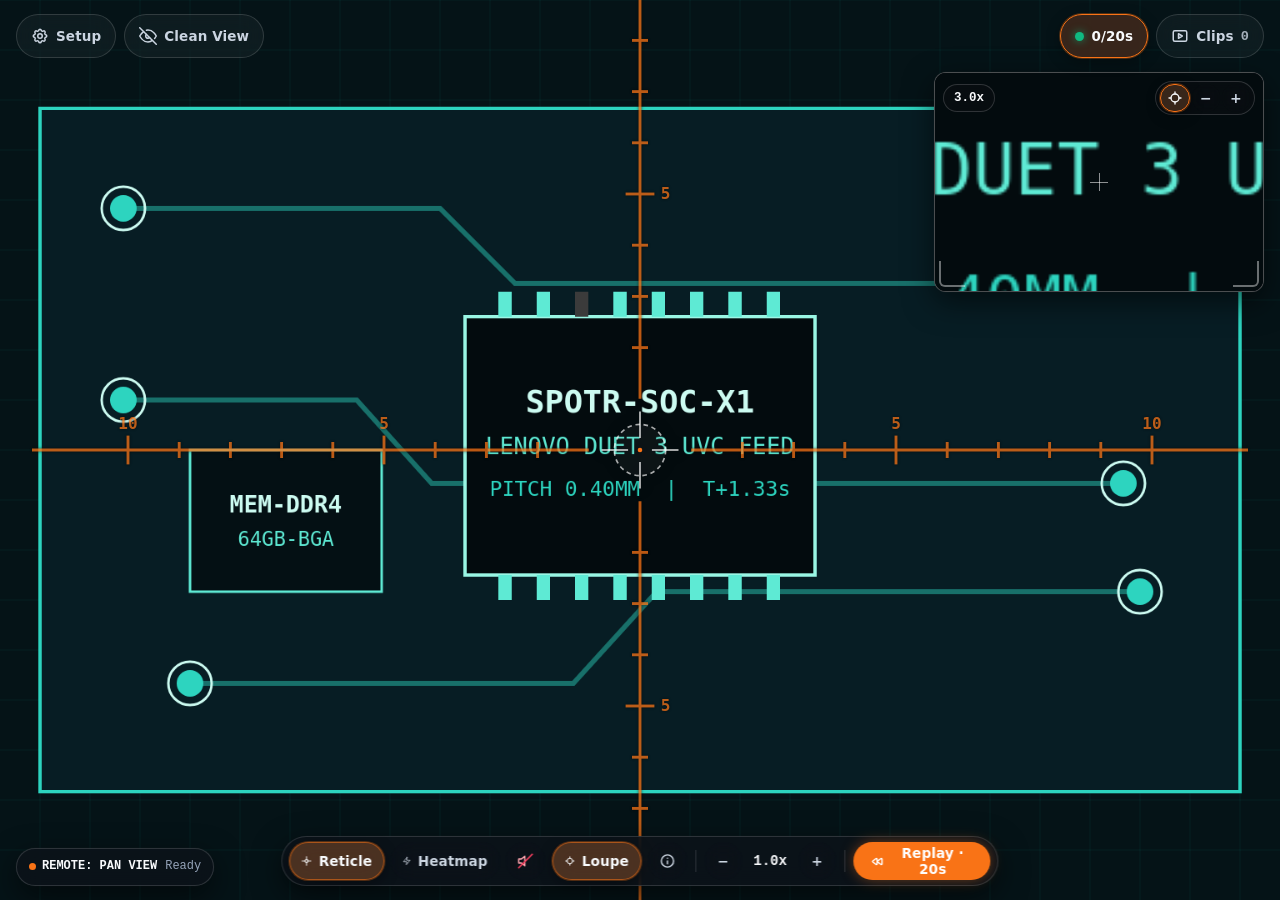
==== commit 979e54fc: "feat: minimalist UX redesign, clip quick-delete buttons, and reticle scene backdrops" ====
--- a/index.html
+++ b/index.html
@@ -3,11 +3,14 @@
 <head>
   <meta charset="UTF-8" />
   <meta name="viewport" content="width=device-width, initial-scale=1.0, maximum-scale=1.0, user-scalable=no" />
-  <meta name="theme-color" content="#18181B" />
+  <meta name="theme-color" content="#06090d" />
   <title>SPOTR — Recon • Detect • Alert</title>
   <link rel="manifest" href="./manifest.json" />
   <link rel="icon" type="image/svg+xml" href="./assets/icons/icon.svg" />
   <link rel="apple-touch-icon" href="./assets/icons/icon-192.png" />
+  <meta name="apple-mobile-web-app-capable" content="yes" />
+  <meta name="apple-mobile-web-app-status-bar-style" content="black-translucent" />
+  <meta name="apple-mobile-web-app-title" content="SPOTR" />
   <link rel="stylesheet" href="./css/variables.css" />
   <link rel="stylesheet" href="./css/layout.css" />
   <link rel="stylesheet" href="./css/viewport.css" />
@@ -23,113 +26,27 @@
   </style>
 </head>
 <body>
-  <!-- Fullscreen Tactical Splash Screen (SPOTR Brand & Logo) -->
+  <!-- Fullscreen Tactical Splash Screen -->
   <aside id="splashScreen" class="splash-screen" role="dialog" aria-modal="true" aria-label="SPOTR Splash Screen">
     <div class="splash-content">
       <div class="splash-logo-wrap">
         <svg class="splash-logo-svg" viewBox="0 0 580 220" xmlns="http://www.w3.org/2000/svg">
-          <!-- Background -->
-          <rect width="580" height="220" rx="24" fill="#18181B"/>
-
-          <!-- Icon (Static) -->
+          <rect width="580" height="220" rx="24" fill="#141820"/>
           <g transform="translate(30,30)">
-            <!-- Tile -->
-            <rect width="160" height="160" rx="28" fill="#202024"/>
-
-            <!-- Scope Ring -->
-            <circle
-              cx="80"
-              cy="80"
-              r="34"
-              fill="none"
-              stroke="#FF6B00"
-              stroke-width="10"/>
-
-            <!-- Crosshairs -->
-            <line x1="80" y1="22" x2="80" y2="46"
-                  stroke="#FF6B00" stroke-width="4" stroke-linecap="round"/>
-
-            <line x1="80" y1="114" x2="80" y2="138"
-                  stroke="#FF6B00" stroke-width="4" stroke-linecap="round"/>
-
-            <line x1="22" y1="80" x2="46" y2="80"
-                  stroke="#FF6B00" stroke-width="4" stroke-linecap="round"/>
-
-            <line x1="114" y1="80" x2="138" y2="80"
-                  stroke="#FF6B00" stroke-width="4" stroke-linecap="round"/>
-
-            <!-- Centre Dot -->
-            <circle
-              cx="80"
-              cy="80"
-              r="7"
-              fill="#FF6B00"/>
-
-            <!-- Detection Indicator (Static) -->
-            <circle
-              cx="118"
-              cy="42"
-              r="9"
-              fill="#FFD166"/>
+            <rect width="160" height="160" rx="28" fill="#1d222c"/>
+            <circle cx="80" cy="80" r="34" fill="none" stroke="#FF6B00" stroke-width="10"/>
+            <line x1="80" y1="22" x2="80" y2="46" stroke="#FF6B00" stroke-width="4" stroke-linecap="round"/>
+            <line x1="80" y1="114" x2="80" y2="138" stroke="#FF6B00" stroke-width="4" stroke-linecap="round"/>
+            <line x1="22" y1="80" x2="46" y2="80" stroke="#FF6B00" stroke-width="4" stroke-linecap="round"/>
+            <line x1="114" y1="80" x2="138" y2="80" stroke="#FF6B00" stroke-width="4" stroke-linecap="round"/>
+            <circle cx="80" cy="80" r="7" fill="#FF6B00"/>
+            <circle cx="118" cy="42" r="9" fill="#FFD166"/>
           </g>
-
-          <!-- Logo Brand Text -->
-          <text
-              x="225"
-              y="108"
-              fill="#F8FAFC"
-              font-family="Arial, Helvetica, sans-serif"
-              font-size="80"
-              font-weight="700"
-              letter-spacing="4.65">
-              SPOTR
-          </text>
-
-          <!-- Trademark (Positioned closely at top-right shoulder of 'R') -->
-          <text
-              x="528"
-              y="64"
-              fill="#FFD166"
-              font-family="Arial, Helvetica, sans-serif"
-              font-size="15"
-              font-weight="700">
-              ™
-          </text>
-
-          <!-- Tagline with individual soft loading words -->
-          <text
-              class="splash-tagline"
-              x="225"
-              y="152"
-              fill="#E2E8F0"
-              font-family="Arial, Helvetica, sans-serif"
-              font-size="19"
-              font-weight="600"
-              letter-spacing="2.6">
-              <tspan class="splash-word-1">RECON</tspan>
-              <tspan class="splash-word-2"> • DETECT</tspan>
-              <tspan class="splash-word-3"> • ALERT</tspan>
-          </text>
-
-          <!-- Loading Progress Track (Aligned flush to Brand & Tagline width: 299px) -->
-          <rect
-              class="splash-line-track"
-              x="225"
-              y="170"
-              width="299"
-              height="4"
-              rx="2"
-              fill="rgba(255, 255, 255, 0.12)"/>
-
-          <!-- Loading Progress Bar (Animates left to right for 2s after last word loads) -->
-          <rect
-              class="splash-line-progress"
-              x="225"
-              y="170"
-              width="0"
-              height="4"
-              rx="2"
-              fill="#FF6B00"/>
+          <text x="225" y="108" fill="#F8FAFC" font-family="Arial, Helvetica, sans-serif" font-size="80" font-weight="700" letter-spacing="4.65">SPOTR</text>
+          <text x="528" y="64" fill="#FFD166" font-family="Arial, Helvetica, sans-serif" font-size="15" font-weight="700">™</text>
+          <text x="225" y="152" fill="#CBD5E1" font-family="Arial, Helvetica, sans-serif" font-size="18" font-weight="600" letter-spacing="2.6">RECON • DETECT • ALERT</text>
+          <rect x="225" y="170" width="299" height="4" rx="2" fill="rgba(255, 255, 255, 0.12)"/>
+          <rect class="splash-line-progress" x="225" y="170" width="0" height="4" rx="2" fill="#FF6B00"/>
         </svg>
       </div>
     </div>
@@ -142,10 +59,7 @@
     <!-- =================================================================== -->
     <main id="screenLive" class="screen-view">
       <div id="viewportContainer">
-        <!-- Hidden Video Source Element -->
         <video id="cameraVideoEl" playsinline muted style="display:none;"></video>
-
-        <!-- Primary Full-Screen Stream Canvas -->
         <canvas id="mainCanvas"></canvas>
 
         <!-- Superimposed Guide Overlay Layer -->
@@ -154,42 +68,41 @@
           <img id="customOverlayImg" class="hidden" alt="Custom Overlay" />
         </div>
 
-        <!-- Draggable ROI Target Crosshair (Toggled from Zoom Window Header) -->
+        <!-- Draggable ROI Target Crosshair -->
         <div id="zoomTargetCrosshair" title="Drag to position Zoom Window target">
           <svg viewBox="0 0 96 96">
-            <circle cx="48" cy="48" r="28" stroke="var(--radar-text-muted)" stroke-width="2" stroke-dasharray="5 4" fill="rgba(45, 212, 191, 0.08)" />
-            <line x1="6" y1="48" x2="35" y2="48" stroke="var(--radar-text-muted)" stroke-width="2.5" />
-            <line x1="61" y1="48" x2="90" y2="48" stroke="var(--radar-text-muted)" stroke-width="2.5" />
-            <line x1="48" y1="6" x2="48" y2="35" stroke="var(--radar-text-muted)" stroke-width="2.5" />
-            <line x1="48" y1="61" x2="48" y2="90" stroke="var(--radar-text-muted)" stroke-width="2.5" />
-            <circle cx="48" cy="48" r="2.5" fill="var(--radar-text)" />
+            <circle cx="48" cy="48" r="28" stroke="rgba(255,255,255,0.65)" stroke-width="1.8" stroke-dasharray="5 4" fill="rgba(255,255,255,0.04)" />
+            <line x1="6" y1="48" x2="35" y2="48" stroke="rgba(255,255,255,0.7)" stroke-width="2" />
+            <line x1="61" y1="48" x2="90" y2="48" stroke="rgba(255,255,255,0.7)" stroke-width="2" />
+            <line x1="48" y1="6" x2="48" y2="35" stroke="rgba(255,255,255,0.7)" stroke-width="2" />
+            <line x1="48" y1="61" x2="48" y2="90" stroke="rgba(255,255,255,0.7)" stroke-width="2" />
+            <circle cx="48" cy="48" r="2.5" fill="var(--radar-accent)" />
           </svg>
         </div>
 
-        <!-- Movable & Corner-Resizable Digital Zoom Window (PiP Magnifier) -->
+        <!-- Slimmer Movable & Corner-Resizable Digital Zoom Loupe (PiP) -->
         <section id="pipZoomWindow">
           <header id="pipHeader">
             <span id="pipZoomBadge">3.0x</span>
             <div class="pip-controls">
-              <!-- Single ROI Crosshair Show/Hide Toggle inside Zoom Window Header -->
-              <button id="btnPipToggleRoi" class="radar-btn radar-btn-sm radar-btn-active" title="Show / Hide ROI Target Crosshair on Feed">
-                <svg width="20" height="20" fill="none" stroke="currentColor" stroke-width="2" viewBox="0 0 24 24">
+              <button id="btnPipToggleRoi" class="radar-btn radar-btn-sm radar-btn-active" title="Show / Hide ROI Target Crosshair">
+                <svg width="16" height="16" fill="none" stroke="currentColor" stroke-width="2" viewBox="0 0 24 24">
                   <circle cx="12" cy="12" r="6"/><path stroke-linecap="round" d="M12 3v3M12 18v3M3 12h3M18 12h3"/>
                 </svg>
               </button>
-              <button id="pipZoomMinus" class="radar-btn radar-btn-sm" title="Decrease Window Zoom">−</button>
-              <button id="pipZoomPlus" class="radar-btn radar-btn-sm" title="Increase Window Zoom">+</button>
+              <button id="pipZoomMinus" class="radar-btn radar-btn-sm" title="Decrease Loupe Zoom">−</button>
+              <button id="pipZoomPlus" class="radar-btn radar-btn-sm" title="Increase Loupe Zoom">+</button>
             </div>
           </header>
           <div id="pipViewport">
-            <canvas id="pipCanvas" width="340" height="210"></canvas>
+            <canvas id="pipCanvas" width="330" height="220"></canvas>
             <div class="pip-center-reticle"></div>
-            <div id="pipResizeSW" class="pip-resize-handle pip-resize-sw" title="Drag corner to resize Zoom Window"></div>
-            <div id="pipResizeSE" class="pip-resize-handle pip-resize-se" title="Drag corner to resize Zoom Window"></div>
+            <div id="pipResizeSW" class="pip-resize-handle pip-resize-sw" title="Drag corner to resize"></div>
+            <div id="pipResizeSE" class="pip-resize-handle pip-resize-se" title="Drag corner to resize"></div>
           </div>
         </section>
 
-        <!-- Instant Replay Video Modal (Full-screen native-resolution playback) -->
+        <!-- Instant Replay Video Overlay -->
         <div id="instantReplayModal" class="hidden">
           <div class="replay-status-banner">
             <span class="replay-pulse-dot"></span>
@@ -199,98 +112,56 @@
         </div>
       </div>
 
-      <!-- Real-Time Reticle FFP / Subtension Scale OSD Toast -->
+      <!-- Real-Time Reticle FFP Scale Toast -->
       <div id="reticleFfpToast" class="reticle-ffp-toast hidden">
         <span id="reticleFfpText">RETICLE SUBTENSION: 100% (FFP SYNC)</span>
       </div>
 
-      <!-- SINGLE TOP-LEFT BUTTON SHOWN ONLY IN DECLUTTER MODE TO RESTORE UI -->
-      <button id="btnRestoreUi" class="radar-btn btn-restore-ui hidden" title="Restore Interface Controls">
-        <svg width="24" height="24" fill="none" stroke="currentColor" stroke-width="2" viewBox="0 0 24 24">
+      <!-- Restore UI Pill (Shown only in Clean View / Declutter Mode) -->
+      <button id="btnRestoreUi" class="radar-btn radar-btn-pill btn-restore-ui hidden" title="Show Interface Controls">
+        <svg width="18" height="18" fill="none" stroke="currentColor" stroke-width="2" viewBox="0 0 24 24">
           <path stroke-linecap="round" stroke-linejoin="round" d="M1 12s4-8 11-8 11 8 11 8-4 8-11 8-11-8-11-8z"/>
           <circle cx="12" cy="12" r="3"/>
         </svg>
+        <span>Show UI</span>
       </button>
 
-      <!-- TOP-LEFT FLOATING ICON STRIP (Declutter, Settings, PiP Window, Overlay Guide, Heatmap, HUD, Whole-Image Zoom) -->
+      <!-- TOP-LEFT: Quiet Setup + Clean View Pills -->
       <nav class="floating-strip strip-top-left">
-        <!-- Declutter / Hide Entire Interface Button -->
-        <button id="btnDeclutterUi" class="radar-btn" title="Declutter Screen (Hide All Interface Controls)">
-          <svg width="24" height="24" fill="none" stroke="currentColor" stroke-width="2" viewBox="0 0 24 24">
+        <button id="btnReplayBackToLive" class="radar-btn radar-btn-pill radar-btn-active hidden" title="Return to Live Camera Stream">
+          <span>← Live</span>
+        </button>
+
+        <button id="btnToggleOptions" class="radar-btn radar-btn-pill" title="Open Unified Setup (Camera, Detection, Reticle, Controllers)">
+          <svg width="18" height="18" fill="none" stroke="currentColor" stroke-width="2" viewBox="0 0 24 24">
+            <path stroke-linecap="round" stroke-linejoin="round" d="M10.325 4.317c.426-1.756 2.924-1.756 3.35 0a1.724 1.724 0 002.573 1.066c1.543-.94 3.31.826 2.37 2.37a1.724 1.724 0 001.065 2.572c1.756.426 1.756 2.924 0 3.35a1.724 1.724 0 00-1.066 2.573c.94 1.543-.826 3.31-2.37 2.37a1.724 1.724 0 00-2.572 1.065c-.426 1.756-2.924 1.756-3.35 0a1.724 1.724 0 00-2.573-1.066c-1.543.94-3.31-.826-2.37-2.37a1.724 1.724 0 00-1.065-2.572c-1.756-.426-1.756-2.924 0-3.35a1.724 1.724 0 001.066-2.573c-.94-1.543.826-3.31 2.37-2.37.996.608 2.296.07 2.572-1.065z"/>
+            <circle cx="12" cy="12" r="3"/>
+          </svg>
+          <span>Setup</span>
+        </button>
+
+        <button id="btnDeclutterUi" class="radar-btn radar-btn-pill" title="Clean View (Hide Controls)">
+          <svg width="18" height="18" fill="none" stroke="currentColor" stroke-width="2" viewBox="0 0 24 24">
             <path stroke-linecap="round" stroke-linejoin="round" d="M17.94 17.94A10.07 10.07 0 0112 20c-7 0-11-8-11-8a18.45 18.45 0 015.06-5.94M9.9 4.24A9.12 9.12 0 0112 4c7 0 11 8 11 8a18.5 18.5 0 01-2.16 3.19m-6.72-1.07a3 3 0 11-4.24-4.24"/>
             <line x1="1" y1="1" x2="23" y2="23" stroke-linecap="round"/>
           </svg>
+          <span class="dock-btn-lbl">Clean View</span>
         </button>
-
-        <button id="btnToggleOptions" class="radar-btn" title="Open System & Settings Screen">
-          <svg width="24" height="24" fill="none" stroke="currentColor" stroke-width="2" viewBox="0 0 24 24">
-            <path stroke-linecap="round" stroke-linejoin="round" d="M10.325 4.317c.426-1.756 2.924-1.756 3.35 0a1.724 1.724 0 002.573 1.066c1.543-.94 3.31.826 2.37 2.37a1.724 1.724 0 001.065 2.572c1.756.426 1.756 2.924 0 3.35a1.724 1.724 0 00-1.066 2.573c.94 1.543-.826 3.31-2.37 2.37a1.724 1.724 0 00-2.572 1.065c-.426 1.756-2.924 1.756-3.35 0a1.724 1.724 0 00-2.573-1.066c-1.543.94-3.31-.826-2.37-2.37a1.724 1.724 0 00-1.065-2.572c-1.756-.426-1.756-2.924 0-3.35a1.724 1.724 0 001.066-2.573c-.94-1.543.826-3.31 2.37-2.37.996.608 2.296.07 2.572-1.065z"/>
-            <circle cx="12" cy="12" r="3"/>
-          </svg>
+      </nav>
+
+      <!-- TOP-RIGHT: Compact Buffer Status + Saved Clips -->
+      <nav class="floating-strip strip-top-right">
+        <button id="btnToggleBuffer" class="radar-btn radar-btn-pill radar-btn-active" title="Toggle Rolling RAM Video Buffer">
+          <span id="bufferDot" class="status-dot"></span>
+          <span id="bufferText">20s</span>
         </button>
 
-        <!-- PiP Digital Zoom Window Toggle (Uses POI Target Icon) -->
-        <button id="btnTogglePip" class="radar-btn radar-btn-active" title="Show / Hide Digital Zoom Window">
-          <svg width="24" height="24" fill="none" stroke="currentColor" stroke-width="2" viewBox="0 0 24 24">
-            <circle cx="12" cy="12" r="6"/><path stroke-linecap="round" d="M12 3v3M12 18v3M3 12h3M18 12h3"/>
-          </svg>
-        </button>
-
-        <!-- Overlay Guide On/Off Toggle on Top-Left Main Interface -->
-        <button id="btnToggleOverlayTop" class="radar-btn radar-btn-active" title="Toggle Superimposed Overlay Guide On / Off">
-          <svg width="24" height="24" fill="none" stroke="currentColor" stroke-width="2" viewBox="0 0 24 24">
-            <path stroke-linecap="round" d="M12 2v7M12 15v7M2 12h7M15 12h7M9 10v4M15 10v4M10 9h4M10 15h4"/>
-          </svg>
-        </button>
-
-        <!-- Micro-Change Heatmap Toggle on Main Interface -->
-        <button id="btnToggleHeatmap" class="radar-btn" title="Toggle Localized Micro-Change Heatmap (Ignores Camera Shake)">
-          <svg width="24" height="24" fill="none" stroke="currentColor" stroke-width="2" viewBox="0 0 24 24">
-            <path stroke-linecap="round" stroke-linejoin="round" d="M13 2L3 14h9l-1 8 10-12h-9l1-8z"/>
-          </svg>
-        </button>
-
-        <!-- Voice Announcements (Audio Callouts) On/Off Toggle -->
-        <button id="btnToggleVoiceAnnounce" class="radar-btn radar-btn-muted" title="Voice Announcements: MUTED (Click to Enable)">
-          <!-- Voice Active Icon (Speaker with Radiating Sound Waves) -->
-          <svg id="iconVoiceOn" class="voice-icon hidden" width="22" height="22" fill="none" stroke="currentColor" stroke-width="2" viewBox="0 0 24 24">
-            <path stroke-linecap="round" stroke-linejoin="round" d="M11 5L6 9H2v6h4l5 4V5z"/>
-            <path stroke-linecap="round" stroke-linejoin="round" d="M15.54 8.46a5 5 0 010 7.07M19.07 4.93a10 10 0 010 14.14"/>
-          </svg>
-          <!-- Voice Muted Icon (Speaker with Red Diagonal Slash) -->
-          <svg id="iconVoiceMuted" class="voice-icon" width="22" height="22" fill="none" stroke="currentColor" stroke-width="2" viewBox="0 0 24 24">
-            <path stroke-linecap="round" stroke-linejoin="round" d="M11 5L6 9H2v6h4l5 4V5z"/>
-            <line x1="22" y1="2" x2="2" y2="22" stroke="#f43f5e" stroke-width="2.5" stroke-linecap="round"/>
-          </svg>
-        </button>
-
-        <button id="btnToggleHud" class="radar-btn" title="Show / Hide Stream Info HUD">
-          <svg width="24" height="24" fill="none" stroke="currentColor" stroke-width="2" viewBox="0 0 24 24">
-            <circle cx="12" cy="12" r="9"/><path stroke-linecap="round" d="M12 16v-4M12 8h.01"/>
-          </svg>
-        </button>
-
-        <!-- Whole-Image Zoom Tool at the end of the Top-Left Icons -->
-        <div class="control-pod control-pod-top">
-          <button id="mainZoomMinus" class="radar-btn" title="Zoom Out Whole Image">−</button>
-          <span id="mainZoomBadge" class="zoom-readout">1.0x</span>
-          <button id="mainZoomPlus" class="radar-btn" title="Zoom In Whole Image">+</button>
-          <button id="mainZoomReset" class="radar-btn radar-btn-sm hidden" title="Reset Pan & Zoom">1:1</button>
-        </div>
-      </nav>
-
-      <!-- TOP-RIGHT FLOATING ICON STRIP (RAM Buffer Toggle + Saved Recordings Screen) -->
-      <nav class="floating-strip strip-top-right">
-        <button id="btnToggleBuffer" class="radar-btn radar-btn-active" title="Enable / Disable In-Memory Video Buffer">
-          <span id="bufferDot" class="status-dot"></span>
-          <span id="bufferText">20s RAM</span>
-        </button>
-
-        <button id="btnSwitchScreen" class="radar-btn" title="Open Fullscreen Stored Video Browser">
-          <svg width="24" height="24" fill="none" stroke="currentColor" stroke-width="2" viewBox="0 0 24 24">
+        <button id="btnSwitchScreen" class="radar-btn radar-btn-pill" title="Open Saved Video Clips">
+          <svg width="18" height="18" fill="none" stroke="currentColor" stroke-width="2" viewBox="0 0 24 24">
             <rect x="3" y="5" width="18" height="14" rx="2"/><path stroke-linecap="round" stroke-linejoin="round" d="M10 9l5 3-5 3V9z"/>
           </svg>
-          <span id="clipCountBadge">0</span>
+          <span>Clips</span>
+          <span id="clipCountBadge" style="opacity:0.8; font-family:var(--font-mono);">0</span>
         </button>
       </nav>
 
@@ -300,245 +171,318 @@
           <span>STREAM TELEMETRY</span>
           <span id="hudFps">60 FPS</span>
         </div>
-        <div class="hud-row"><span class="hud-key">SOURCE:</span><span id="hudSource" class="hud-val">USB CAM</span></div>
-        <div class="hud-row"><span class="hud-key">RES:</span><span id="hudResolution" class="hud-val">1920×1080</span></div>
-        <div class="hud-row"><span class="hud-key">MAIN ZOOM:</span><span id="hudMainZoom" class="hud-val">1.0x</span></div>
-        <div class="hud-row"><span class="hud-key">WIN ZOOM:</span><span id="hudPipZoom" class="hud-val">3.0x</span></div>
-        <div class="hud-row"><span class="hud-key">RAM BUFFER:</span><span id="hudBufferText" class="hud-val">0.0s / 20s</span></div>
+        <div class="hud-row"><span class="hud-key">SOURCE</span><span id="hudSource" class="hud-val">USB CAM</span></div>
+        <div class="hud-row"><span class="hud-key">RES</span><span id="hudResolution" class="hud-val">1920×1080</span></div>
+        <div class="hud-row"><span class="hud-key">ZOOM</span><span id="hudMainZoom" class="hud-val">1.0x</span></div>
+        <div class="hud-row"><span class="hud-key">LOUPE</span><span id="hudPipZoom" class="hud-val">3.0x</span></div>
+        <div class="hud-row"><span class="hud-key">BUFFER</span><span id="hudBufferText" class="hud-val">0.0s / 20s</span></div>
       </aside>
 
       <!-- BOTTOM CONTROL STRIP -->
       <footer class="strip-bottom">
-        <!-- Left: 5-Button Bluetooth Ring Mode Pill -->
-        <div id="ringHudPill" class="ring-hud-pill" title="5-Button Bluetooth Ring Mode (Tap or press Ring Center button to cycle)">
-          <span id="ringModeBadge" class="ring-mode-badge">RING: AIM ROI</span>
-          <span id="ringActionText" class="ring-action-text">● MODE • ●● REPLAY</span>
-        </div>
-
-        <!-- Center-Left: Quick-Cycle Tool HUD Pill (D-Pad ◀/▶ to cycle tools, ✕ to toggle) -->
-        <div id="quickToolPill" class="quick-tool-pill hidden" title="Cyclic Quick Tool (D-Pad ◀ / ▶ to cycle, ✕ to toggle on/off)">
-          <span id="quickToolBadge" class="quick-tool-badge">HEATMAP</span>
-          <span id="quickToolStatus" class="quick-tool-status status-off">OFF</span>
-          <span class="quick-tool-hint">◀ ▶ CYCLE • ✕ TOGGLE</span>
-        </div>
-
-        <!-- Center: Instant Replay Scrubber Bar -->
+        <!-- Bottom-Left: Compact Bluetooth Ring & Quick-Tool Chips -->
+        <div style="display:flex; align-items:center; gap:8px; flex-wrap:wrap;">
+          <div id="ringHudPill" class="ring-hud-pill" title="Bluetooth Ring Mode (Tap to cycle)">
+            <span id="ringModeBadge" class="ring-mode-badge">RING: AIM ROI</span>
+            <span id="ringActionText" class="ring-action-text">Ready</span>
+          </div>
+
+          <div id="quickToolPill" class="quick-tool-pill hidden" title="Quick Tool (Tap to toggle)">
+            <span id="quickToolBadge" class="quick-tool-badge">HEATMAP</span>
+            <span id="quickToolStatus" class="quick-tool-status status-off">OFF</span>
+          </div>
+        </div>
+
+        <!-- Bottom-Center: Unified Minimalist Live Dock -->
+        <div class="live-bottom-center">
+          <div class="live-bottom-dock">
+            <button id="btnToggleOverlayTop" class="radar-btn radar-btn-active" title="Toggle Reticle Overlay">
+              <svg width="18" height="18" fill="none" stroke="currentColor" stroke-width="2" viewBox="0 0 24 24">
+                <path stroke-linecap="round" d="M12 2v7M12 15v7M2 12h7M15 12h7M9 10v4M15 10v4M10 9h4M10 15h4"/>
+              </svg>
+              <span class="dock-btn-lbl">Reticle</span>
+            </button>
+
+            <button id="btnToggleHeatmap" class="radar-btn" title="Toggle Micro-Change Heatmap">
+              <svg width="18" height="18" fill="none" stroke="currentColor" stroke-width="2" viewBox="0 0 24 24">
+                <path stroke-linecap="round" stroke-linejoin="round" d="M13 2L3 14h9l-1 8 10-12h-9l1-8z"/>
+              </svg>
+              <span class="dock-btn-lbl">Heatmap</span>
+            </button>
+
+            <button id="btnToggleVoiceAnnounce" class="radar-btn radar-btn-muted" title="Voice Announcements: MUTED">
+              <svg id="iconVoiceOn" class="voice-icon hidden" width="18" height="18" fill="none" stroke="currentColor" stroke-width="2" viewBox="0 0 24 24">
+                <path stroke-linecap="round" stroke-linejoin="round" d="M11 5L6 9H2v6h4l5 4V5z"/>
+                <path stroke-linecap="round" stroke-linejoin="round" d="M15.54 8.46a5 5 0 010 7.07M19.07 4.93a10 10 0 010 14.14"/>
+              </svg>
+              <svg id="iconVoiceMuted" class="voice-icon" width="18" height="18" fill="none" stroke="currentColor" stroke-width="2" viewBox="0 0 24 24">
+                <path stroke-linecap="round" stroke-linejoin="round" d="M11 5L6 9H2v6h4l5 4V5z"/>
+                <line x1="22" y1="2" x2="2" y2="22" stroke="#f43f5e" stroke-width="2.2" stroke-linecap="round"/>
+              </svg>
+            </button>
+
+            <button id="btnTogglePip" class="radar-btn radar-btn-active" title="Show / Hide Digital Loupe">
+              <svg width="18" height="18" fill="none" stroke="currentColor" stroke-width="2" viewBox="0 0 24 24">
+                <circle cx="12" cy="12" r="6"/><path stroke-linecap="round" d="M12 3v3M12 18v3M3 12h3M18 12h3"/>
+              </svg>
+              <span class="dock-btn-lbl">Loupe</span>
+            </button>
+
+            <button id="btnToggleHud" class="radar-btn" title="Show / Hide Telemetry HUD">
+              <svg width="18" height="18" fill="none" stroke="currentColor" stroke-width="2" viewBox="0 0 24 24">
+                <circle cx="12" cy="12" r="9"/><path stroke-linecap="round" d="M12 16v-4M12 8h.01"/>
+              </svg>
+            </button>
+
+            <div class="dock-divider"></div>
+
+            <div class="dock-zoom-group">
+              <button id="mainZoomMinus" class="radar-btn" title="Zoom Out">−</button>
+              <button id="mainZoomBadge" class="zoom-readout" title="Tap to reset 1.0x">1.0x</button>
+              <button id="mainZoomPlus" class="radar-btn" title="Zoom In">+</button>
+              <button id="mainZoomReset" class="radar-btn radar-btn-sm hidden" title="Reset Pan &amp; Zoom">1:1</button>
+            </div>
+
+            <div class="dock-divider"></div>
+
+            <div id="replayTriggerPod" style="display:inline-flex;">
+              <button id="btnReplay20s" class="radar-btn radar-btn-primary" title="Instant Replay &amp; Save Clip">
+                <svg width="17" height="17" fill="none" stroke="currentColor" stroke-width="2.2" viewBox="0 0 24 24">
+                  <path stroke-linecap="round" stroke-linejoin="round" d="M12.066 11.2a1 1 0 000 1.6l5.334 4A1 1 0 0019 16V8a1 1 0 00-1.6-.8l-5.333 4zM4.066 11.2a1 1 0 000 1.6l5.334 4A1 1 0 0011 16V8a1 1 0 00-1.6-.8l-5.334 4z"/>
+                </svg>
+                <span id="replayBtnLabel">Replay</span>
+              </button>
+            </div>
+          </div>
+        </div>
+
+        <!-- Instant Replay Scrubber Bar (Replaces dock during replay) -->
         <div id="replayBar" class="hidden">
-          <button id="btnReplayPlayPause" class="radar-btn radar-btn-sm radar-btn-active" title="Play / Pause Instant Replay">⏸</button>
-          <button id="btnReplayStepBack" class="radar-btn radar-btn-sm" title="Step Backward 1 Frame">STEP -1</button>
-          <button id="btnReplayStep" class="radar-btn radar-btn-sm" title="Step Forward 1 Frame">STEP +1</button>
-          <input id="replayScrubber" type="range" min="0" max="20" step="0.02" value="0" class="radar-slider" />
-          <span id="replayTimeText" class="slider-val">0.0s / 20.0s</span>
-          <button id="btnCloseReplay" class="radar-btn radar-btn-sm radar-btn-active">LIVE</button>
-        </div>
-
-        <!-- Right: Instant Replay (Automatically saves the clip to Archive) -->
-        <div id="replayTriggerPod" class="control-pod" style="margin-left:auto;">
-          <button id="btnReplay20s" class="radar-btn radar-btn-active" title="Instant Playback & Auto-Save Memory Buffer">
-            <svg width="20" height="20" fill="none" stroke="currentColor" stroke-width="2" viewBox="0 0 24 24">
-              <path stroke-linecap="round" stroke-linejoin="round" d="M12.066 11.2a1 1 0 000 1.6l5.334 4A1 1 0 0019 16V8a1 1 0 00-1.6-.8l-5.333 4zM4.066 11.2a1 1 0 000 1.6l5.334 4A1 1 0 0011 16V8a1 1 0 00-1.6-.8l-5.334 4z"/>
-            </svg>
-            <span id="replayBtnLabel">REPLAY</span>
-          </button>
+          <div class="player-btn-group">
+            <button id="btnReplayPlayPause" class="radar-btn radar-btn-sm radar-btn-active" title="Play / Pause">⏸</button>
+            <button id="btnReplaySlowMo" class="radar-btn radar-btn-sm" title="0.5x Slow Motion">0.5x</button>
+            <button id="btnReplayPrevEvt" class="radar-btn radar-btn-sm" title="Previous Event">◀ Evt</button>
+            <button id="btnReplayNextEvt" class="radar-btn radar-btn-sm" title="Next Event">Evt ▶</button>
+            <button id="btnReplayStepBack" class="radar-btn radar-btn-sm" title="Step Backward 1 Frame">-1</button>
+            <button id="btnReplayStep" class="radar-btn radar-btn-sm" title="Step Forward 1 Frame">+1</button>
+          </div>
+
+          <div class="cctv-scrub-wrap">
+            <div class="cctv-scrub-track" id="replayScrubTrack">
+              <div class="cctv-waveform-container" id="replayWaveform"></div>
+              <div class="cctv-markers-container" id="replayMarkers"></div>
+              <input id="replayScrubber" type="range" min="0" max="20" step="0.02" value="0" class="radar-slider cctv-slider-input" />
+            </div>
+            <span id="replayTimeText" class="slider-val">0.0s / 20.0s</span>
+          </div>
+
+          <div class="player-btn-group">
+            <button id="btnCloseReplay" class="radar-btn radar-btn-sm radar-btn-primary" title="Exit Replay">Live</button>
+          </div>
         </div>
       </footer>
     </main>
 
     <!-- =================================================================== -->
-    <!-- SCREEN 2: FULLSCREEN STORED VIDEO PLAYER (GUI FLOATING ON TOP)      -->
+    <!-- SCREEN 2: FULLSCREEN STORED VIDEO PLAYER                            -->
     <!-- =================================================================== -->
     <section id="screenGallery" class="screen-view hidden">
-      <!-- 100% Fullscreen Playback Canvas -->
       <div class="gallery-fullscreen-stage">
         <canvas id="galleryPlayerCanvas" width="1920" height="1080"></canvas>
       </div>
 
-      <!-- Top-Left Floating Navigation, Clips Drawer Toggle & Video Playback Zoom Tool -->
+      <!-- Top-Left: Navigation, Slide-Over Clips Toggle & Zoom -->
       <nav class="floating-strip strip-top-left">
-        <button id="btnBackToLive" class="radar-btn radar-btn-active" title="Return to Live Camera Stream">
-          <span>← LIVE FEED</span>
+        <button id="btnBackToLive" class="radar-btn radar-btn-pill" title="Return to Live Camera Stream">
+          <span>← Live</span>
         </button>
 
-        <button id="btnToggleGalleryDrawer" class="radar-btn radar-btn-active" title="Show / Hide Saved Clips List">
-          <svg width="22" height="22" fill="none" stroke="currentColor" stroke-width="2" viewBox="0 0 24 24">
+        <button id="btnToggleGalleryDrawer" class="radar-btn radar-btn-pill" title="Show / Hide Saved Clips">
+          <svg width="18" height="18" fill="none" stroke="currentColor" stroke-width="2" viewBox="0 0 24 24">
             <path stroke-linecap="round" stroke-linejoin="round" d="M4 6h16M4 12h16M4 18h16"/>
           </svg>
-          <span>CLIPS</span>
+          <span>Clips</span>
         </button>
 
-        <!-- Video Playback Zoom Tool (Zoom & Pan Saved Recordings) -->
-        <div class="control-pod control-pod-top">
-          <button id="galleryZoomMinus" class="radar-btn" title="Zoom Out Recorded Video">−</button>
+        <div class="control-pod control-pod-top" style="border-radius:var(--radius-pill);">
+          <button id="galleryZoomMinus" class="radar-btn" style="border-radius:var(--radius-pill); border-color:transparent; background:transparent;" title="Zoom Out">−</button>
           <span id="galleryZoomBadge" class="zoom-readout">1.0x</span>
-          <button id="galleryZoomPlus" class="radar-btn" title="Zoom In Recorded Video">+</button>
-          <button id="galleryZoomReset" class="radar-btn radar-btn-sm hidden" title="Reset Video Pan & Zoom">1:1</button>
+          <button id="galleryZoomPlus" class="radar-btn" style="border-radius:var(--radius-pill); border-color:transparent; background:transparent;" title="Zoom In">+</button>
+          <button id="galleryZoomReset" class="radar-btn radar-btn-sm hidden" style="border-radius:var(--radius-pill);" title="Reset Zoom">1:1</button>
         </div>
       </nav>
 
-      <!-- Top-Right Floating Active Clip Telemetry Pill -->
+      <!-- Top-Right: Active Clip Info + Export & Delete (Safely separated from playback bar) -->
       <div class="floating-strip strip-top-right">
         <div class="gallery-info-pill">
-          <span id="activeClipTitle" class="clip-name">NO CLIP SELECTED</span>
-          <span id="activeClipMeta" class="clip-meta">—</span>
+          <div style="text-align:right;">
+            <div id="activeClipTitle" class="clip-name">NO CLIP SELECTED</div>
+            <div id="activeClipMeta" class="clip-meta">—</div>
+          </div>
+          <div style="width:1px; height:26px; background:var(--radar-border);"></div>
+          <button id="btnGalleryDownload" class="radar-btn radar-btn-sm radar-btn-active" title="Export Video (.webm)">Export</button>
+          <button id="btnGalleryDelete" class="radar-btn radar-btn-sm radar-btn-danger" title="Delete Active Recording">
+            <svg width="15" height="15" viewBox="0 0 24 24" fill="none" stroke="currentColor" stroke-width="2" stroke-linecap="round" stroke-linejoin="round">
+              <polyline points="3 6 5 6 21 6"></polyline>
+              <path d="M19 6v14a2 2 0 0 1-2 2H7a2 2 0 0 1-2-2V6m3 0V4a2 2 0 0 1 2-2h4a2 2 0 0 1 2 2v2"></path>
+            </svg>
+          </button>
         </div>
       </div>
 
-      <!-- Collapsible Floating Left Drawer for Saved Clips List -->
-      <aside id="galleryDrawer" class="gallery-floating-drawer">
-        <header class="panel-header" style="cursor:default;">
-          <span class="panel-title">SAVED RECORDINGS</span>
-          <button id="btnCloseGalleryDrawer" class="radar-btn radar-btn-sm" title="Hide Clips List so video is unobstructed">✕</button>
+      <!-- Collapsible Floating Left Drawer for Saved Clips (Hidden by default so video is unobstructed) -->
+      <aside id="galleryDrawer" class="gallery-floating-drawer hidden">
+        <header class="panel-header">
+          <span class="panel-title">Saved Clips</span>
+          <button id="btnCloseGalleryDrawer" class="radar-btn radar-btn-sm" style="border-color:transparent; background:transparent;" title="Hide Clips List">✕</button>
         </header>
         <div id="clipsList" class="clips-list-container"></div>
       </aside>
 
-      <!-- Bottom Floating Full-Width Transport & Export Bar over the Video -->
+      <!-- Bottom Floating Playback Bar (Pure playback controls only) -->
       <footer class="strip-bottom">
         <div class="gallery-transport-bar">
           <div class="player-btn-group">
-            <button id="btnGalleryPlayPause" class="radar-btn radar-btn-sm radar-btn-active">PAUSE ⏸</button>
+            <button id="btnGalleryPlayPause" class="radar-btn radar-btn-sm radar-btn-primary" title="Play / Pause">⏸</button>
             <button id="btnGallerySlowMo" class="radar-btn radar-btn-sm" title="Toggle 0.5x Slow Motion">0.5x</button>
-            <button id="btnGalleryStepBack" class="radar-btn radar-btn-sm" title="Step Backward 1 Frame">STEP -1</button>
-            <button id="btnGalleryStep" class="radar-btn radar-btn-sm" title="Step Forward 1 Frame">STEP +1</button>
-          </div>
-
-          <div class="gallery-scrubber-wrap">
-            <input id="galleryScrubber" type="range" min="0" max="20" step="0.02" value="0" class="radar-slider" style="flex:1;" />
-            <span id="galleryTimeReadout" class="slider-val" style="min-width:110px; text-align:right;">0.0s / 0.0s</span>
-          </div>
-
-          <div class="player-btn-group">
-            <button id="btnGalleryDownload" class="radar-btn radar-btn-sm radar-btn-active" title="Export Video at Native Resolution (.webm)">EXPORT</button>
-            <button id="btnGalleryDelete" class="radar-btn radar-btn-sm radar-btn-danger" title="Delete Recording">DELETE</button>
+            <button id="btnGalleryPrevEvt" class="radar-btn radar-btn-sm" title="Previous Event">◀ Evt</button>
+            <button id="btnGalleryNextEvt" class="radar-btn radar-btn-sm" title="Next Event">Evt ▶</button>
+            <button id="btnGalleryStepBack" class="radar-btn radar-btn-sm" title="Step Backward 1 Frame">-1</button>
+            <button id="btnGalleryStep" class="radar-btn radar-btn-sm" title="Step Forward 1 Frame">+1</button>
+          </div>
+
+          <div class="cctv-scrub-wrap">
+            <div class="cctv-scrub-track" id="galleryScrubTrack">
+              <div class="cctv-waveform-container" id="galleryWaveform"></div>
+              <div class="cctv-markers-container" id="galleryMarkers"></div>
+              <input id="galleryScrubber" type="range" min="0" max="20" step="0.02" value="0" class="radar-slider cctv-slider-input" />
+            </div>
+            <span id="galleryTimeReadout" class="slider-val">0.0s / 20.0s</span>
           </div>
         </div>
       </footer>
     </section>
 
     <!-- =================================================================== -->
-    <!-- SCREEN 3: FULLSCREEN SETTINGS SCREEN                                -->
+    <!-- SCREEN 3: UNIFIED SETUP (CAMERA / DETECTION / DISPLAY)              -->
     <!-- =================================================================== -->
     <section id="screenSettings" class="screen-view hidden">
-      <header class="settings-screen-header">
-        <button id="btnSettingsBackToLive" class="radar-btn radar-btn-active" title="Return to Live Camera Stream">
-          <span>← LIVE FEED</span>
+      <header class="setup-screen-header">
+        <button id="btnSettingsBackToLive" class="radar-btn radar-btn-pill" title="Return to Live Camera Stream">
+          <span>← Live</span>
         </button>
-        <span class="settings-screen-title">
-          <svg width="22" height="22" fill="none" stroke="currentColor" stroke-width="2" viewBox="0 0 24 24">
-            <path stroke-linecap="round" stroke-linejoin="round" d="M10.325 4.317c.426-1.756 2.924-1.756 3.35 0a1.724 1.724 0 002.573 1.066c1.543-.94 3.31.826 2.37 2.37a1.724 1.724 0 001.065 2.572c1.756.426 1.756 2.924 0 3.35a1.724 1.724 0 00-1.066 2.573c.94 1.543-.826 3.31-2.37 2.37a1.724 1.724 0 00-2.572 1.065c-.426 1.756-2.924 1.756-3.35 0a1.724 1.724 0 00-2.573-1.066c-1.543.94-3.31-.826-2.37-2.37a1.724 1.724 0 00-1.065-2.572c-1.756-.426-1.756-2.924 0-3.35a1.724 1.724 0 001.066-2.573c-.94-1.543.826-3.31 2.37-2.37.996.608 2.296.07 2.572-1.065z"/>
-            <circle cx="12" cy="12" r="3"/>
-          </svg>
-          <span>SYSTEM & SENSOR SETTINGS</span>
-        </span>
-        <div style="display:flex; gap:10px;">
-          <button id="btnOpenControllerScreen" class="radar-btn radar-btn-active" title="Open Dedicated Controller & Key Mapping Screen">
-            <span>🎮 CONTROLLER MAPPING</span>
-          </button>
-          <button id="btnOpenReticleScreen" class="radar-btn radar-btn-active" title="Open Custom Reticle & Click Calibration">
-            <span>🎯 CUSTOM RETICLE</span>
-          </button>
-        </div>
+
+        <nav class="setup-nav-tabs" aria-label="Setup sections">
+          <button type="button" class="setup-nav-tab active" data-setup-tab="camera">Camera &amp; Buffer</button>
+          <button type="button" class="setup-nav-tab" data-setup-tab="detection">Detection &amp; Voice</button>
+          <button type="button" class="setup-nav-tab" data-setup-tab="display">Display &amp; Theme</button>
+          <button type="button" id="btnOpenReticleScreen" class="setup-nav-tab">Reticle</button>
+          <button type="button" id="btnOpenControllerScreen" class="setup-nav-tab">Controllers</button>
+        </nav>
+
+        <div class="setup-header-actions"></div>
       </header>
 
       <div class="settings-screen-body">
-        <div class="settings-screen-grid">
-          <!-- 1. Video Source Selection (USB Webcams & Network RTSP Streams) -->
+        <!-- SUB-TAB 1: CAMERA & MEMORY BUFFER -->
+        <div id="setupTabCamera" class="setup-subtab-panel">
           <div class="settings-card" id="cardCameraSource">
             <div class="settings-card-header">
               <span class="settings-label">Video Source</span>
               <div style="display:flex; gap:6px; align-items:center;">
-                <button type="button" id="btnSourceModeUsb" class="radar-btn radar-btn-sm radar-btn-active" style="height:26px; font-size:11px; padding:0 8px;">USB CAM</button>
-                <button type="button" id="btnSourceModeRtsp" class="radar-btn radar-btn-sm" style="height:26px; font-size:11px; padding:0 8px;">NETWORK (RTSP)</button>
-                <button id="btnRefreshCameras" class="radar-btn radar-btn-sm" style="height:26px; min-width:28px; padding:0 6px;" title="Rescan Cameras">↻</button>
-              </div>
-            </div>
-
-            <!-- USB Webcam Selection Sub-Panel -->
+                <button type="button" id="btnSourceModeUsb" class="radar-btn radar-btn-sm radar-btn-active">USB</button>
+                <button type="button" id="btnSourceModeRtsp" class="radar-btn radar-btn-sm">Wi-Fi / RTSP</button>
+                <button id="btnRefreshCameras" class="radar-btn radar-btn-sm" title="Rescan Cameras">↻</button>
+              </div>
+            </div>
+
+            <!-- USB Camera -->
             <div id="panelSourceUsb">
-              <select id="cameraSelect" class="radar-select" style="width:100%;"></select>
-            </div>
-
-            <!-- Network RTSP Selection Sub-Panel -->
-            <div id="panelSourceRtsp" style="display:none; flex-direction:column; gap:10px; margin-top:4px;">
-              <!-- RTSP Device Preset Tabs -->
-              <div style="display:flex; gap:4px;">
-                <button type="button" id="btnPresetBresser" class="radar-btn radar-btn-sm radar-btn-active" style="flex:1; height:26px; font-size:11px; padding:0 6px;">BRESSER HD CAM</button>
-                <button type="button" id="btnPresetOnvif" class="radar-btn radar-btn-sm" style="flex:1; height:26px; font-size:11px; padding:0 6px;">ONVIF IP CAM</button>
-                <button type="button" id="btnPresetCustom" class="radar-btn radar-btn-sm" style="flex:1; height:26px; font-size:11px; padding:0 6px;">CUSTOM URL</button>
-              </div>
-
-              <!-- Bresser Eyepiece HD Configuration -->
-              <div id="secBresserConfig" style="display:flex; flex-direction:column; gap:8px; padding:8px; background:rgba(0,0,0,0.25); border:1px solid var(--radar-border); border-radius:var(--radius-sm);">
+              <select id="cameraSelect" class="radar-select"></select>
+            </div>
+
+            <!-- Network RTSP -->
+            <div id="panelSourceRtsp" style="display:none; flex-direction:column; gap:12px;">
+              <div style="display:flex; gap:6px;">
+                <button type="button" id="btnPresetBresser" class="radar-btn radar-btn-sm radar-btn-active" style="flex:1;">Bresser HD</button>
+                <button type="button" id="btnPresetOnvif" class="radar-btn radar-btn-sm" style="flex:1;">ONVIF</button>
+                <button type="button" id="btnPresetCustom" class="radar-btn radar-btn-sm" style="flex:1;">Custom URL</button>
+              </div>
+
+              <!-- Bresser Config -->
+              <div id="secBresserConfig" style="display:flex; flex-direction:column; gap:10px;">
                 <div style="display:flex; justify-content:space-between; align-items:center;">
-                  <span style="font-family:var(--font-mono); font-size:11px; color:var(--radar-text-muted);">BRESSER WI-FI CAMERA</span>
-                  <span id="badgeRtspWake" style="font-family:var(--font-mono); font-size:10px; color:var(--radar-text-muted);">STANDBY</span>
-                </div>
-                <div style="display:flex; gap:6px;">
-                  <input id="inputBresserIp" type="text" value="192.168.0.1" class="radar-num-input" style="flex:1; text-align:left; padding:4px 8px; font-size:12px; height:30px;" placeholder="192.168.0.1" title="Bresser Eyepiece Camera IP Address" />
-                  <button type="button" id="btnBresserWake" class="radar-btn radar-btn-sm" style="height:30px; padding:0 10px; font-size:11px; font-weight:700;" title="Wake camera DSP media pipeline and connect">⚡ WAKE & CONNECT</button>
-                </div>
-
-                <!-- Stream Resolution Channel Switcher (ch0 Full HD default) -->
-                <div style="display:flex; flex-direction:column; gap:4px; margin-top:2px;">
-                  <label style="font-size:10px; font-family:var(--font-mono); color:var(--radar-text-muted);">STREAM RESOLUTION / CHANNEL</label>
-                  <div style="display:grid; grid-template-columns:1fr 1fr 1fr; gap:4px;">
-                    <button type="button" class="radar-btn radar-btn-sm btn-bresser-channel radar-btn-active" data-channel="ch0" data-label="Bresser (1080p Main)" style="height:26px; font-size:10px; padding:0 4px;">● 1080p (ch0)</button>
-                    <button type="button" class="radar-btn radar-btn-sm btn-bresser-channel" data-channel="ch1" data-label="Bresser (540p Sub)" style="height:26px; font-size:10px; padding:0 4px;">○ 540p (ch1)</button>
-                    <button type="button" class="radar-btn radar-btn-sm btn-bresser-channel" data-channel="ch2" data-label="Bresser (270p Fast)" style="height:26px; font-size:10px; padding:0 4px;">○ 270p (ch2)</button>
-                  </div>
-                </div>
-
-                <!-- Direct / Editable RTSP Stream URL or Endpoint -->
-                <div style="display:flex; flex-direction:column; gap:4px; margin-top:2px;">
-                  <label style="font-size:10px; font-family:var(--font-mono); color:var(--radar-text-muted);">RTSP STREAM URL / ENDPOINT</label>
-                  <div style="display:flex; gap:6px;">
-                    <input id="inputBresserRtspUrl" type="text" class="radar-num-input" style="flex:1; text-align:left; padding:4px 8px; font-size:11px; height:28px;" value="rtsp://192.168.0.1/live/tcp/ch0" placeholder="rtsp://192.168.0.1/live/tcp/ch0" title="Direct RTSP Stream URL or Endpoint (editable for any device)" />
-                    <button type="button" id="btnConnectBresserEndpoint" class="radar-btn radar-btn-sm" style="height:28px; padding:0 8px; font-size:10px; font-weight:700;" title="Connect directly to this RTSP stream URL">CONNECT</button>
-                  </div>
-                </div>
-              </div>
-
-              <!-- ONVIF IP Camera Configuration -->
-              <div id="secOnvifConfig" style="display:none; flex-direction:column; gap:8px; padding:8px; background:rgba(0,0,0,0.25); border:1px solid var(--radar-border); border-radius:var(--radius-sm);">
-                <div style="font-family:var(--font-mono); font-size:11px; color:var(--radar-text-muted);">ONVIF / CCTV STREAM SETTINGS</div>
-                <div style="display:grid; grid-template-columns:2fr 1fr; gap:6px;">
-                  <input id="inputOnvifIp" type="text" value="192.168.1.100" class="radar-num-input" style="text-align:left; padding:4px 8px; font-size:12px; height:30px;" placeholder="Camera IP" />
-                  <input id="inputOnvifPort" type="number" value="554" class="radar-num-input" style="text-align:left; padding:4px 8px; font-size:12px; height:30px;" placeholder="554" />
-                </div>
+                  <span style="font-size:12px; color:var(--radar-text-muted);">Camera IP</span>
+                  <span id="badgeRtspWake" style="font-family:var(--font-mono); font-size:12px; color:var(--radar-text-muted);">STANDBY</span>
+                </div>
+                <div style="display:flex; gap:8px;">
+                  <input id="inputBresserIp" type="text" value="192.168.0.1" class="radar-text-input" style="flex:1;" placeholder="192.168.0.1" />
+                  <button type="button" id="btnBresserWake" class="radar-btn radar-btn-sm radar-btn-primary" style="height:38px; padding:0 14px;">Wake &amp; Connect</button>
+                </div>
+
                 <div style="display:grid; grid-template-columns:1fr 1fr; gap:6px;">
-                  <input id="inputOnvifUser" type="text" value="" class="radar-num-input" style="text-align:left; padding:4px 8px; font-size:12px; height:30px;" placeholder="Username (opt)" />
-                  <input id="inputOnvifPass" type="password" value="" class="radar-num-input" style="text-align:left; padding:4px 8px; font-size:12px; height:30px;" placeholder="Password (opt)" />
-                </div>
-                <div style="display:flex; flex-direction:column; gap:4px;">
-                  <label style="font-size:10px; font-family:var(--font-mono); color:var(--radar-text-muted);">ONVIF PROFILE / CHANNEL</label>
-                  <div style="display:grid; grid-template-columns:1fr 1fr; gap:6px;">
-                    <button type="button" class="radar-btn radar-btn-sm btn-onvif-channel radar-btn-active" data-path="/onvif1" data-label="ONVIF (Profile 1 - 1080p)" style="height:26px; font-size:10px; padding:0 6px;">● PROFILE 1 (1080p)</button>
-                    <button type="button" class="radar-btn radar-btn-sm btn-onvif-channel" data-path="/onvif2" data-label="ONVIF (Profile 2 - Sub)" style="height:26px; font-size:10px; padding:0 6px;">○ PROFILE 2 (Sub)</button>
-                  </div>
-                </div>
-                <button type="button" id="btnOnvifConnect" class="radar-btn radar-btn-sm" style="width:100%; height:30px; font-size:11px; font-weight:700;">CONNECT ONVIF STREAM</button>
-              </div>
-
-              <!-- Custom RTSP URL Configuration -->
-              <div id="secCustomRtspConfig" style="display:none; flex-direction:column; gap:8px; padding:8px; background:rgba(0,0,0,0.25); border:1px solid var(--radar-border); border-radius:var(--radius-sm);">
-                <div style="font-family:var(--font-mono); font-size:11px; color:var(--radar-text-muted);">MANUAL RTSP URL</div>
-                <input id="inputCustomRtspUrl" type="text" value="" class="radar-num-input" style="width:100%; text-align:left; padding:4px 8px; font-size:12px; height:30px;" placeholder="rtsp://192.168.0.1:554/live/ch0" />
-                <button type="button" id="btnCustomRtspConnect" class="radar-btn radar-btn-sm" style="width:100%; height:30px; font-size:11px; font-weight:700;">CONNECT CUSTOM RTSP</button>
-              </div>
-
-              <!-- Connection Status & Gateway Telemetry -->
-              <div id="statusRtspBanner" style="font-family:var(--font-mono); font-size:11px; color:var(--radar-text-muted); display:flex; justify-content:space-between; align-items:center; padding:4px 2px;">
+                  <button type="button" class="radar-btn radar-btn-sm btn-bresser-channel radar-btn-active" data-channel="ch0" data-label="Bresser (1080p Main)">1080p HD (ch0)</button>
+                  <button type="button" class="radar-btn radar-btn-sm btn-bresser-channel" data-channel="ch1" data-label="Bresser (540p Sub)">540p Fast (ch1)</button>
+                </div>
+
+                <details class="setup-disclosure">
+                  <summary>Advanced network &amp; iOS gateway</summary>
+                  <div class="setup-disclosure-body">
+                    <div style="display:flex; flex-direction:column; gap:4px;">
+                      <label style="font-size:12px; color:var(--radar-text-muted);">RTSP Gateway Host (for iOS / remote)</label>
+                      <input id="inputRtspGatewayHost" type="text" class="radar-text-input" placeholder="e.g. http://192.168.0.50:8080" />
+                    </div>
+                    <div style="display:flex; flex-direction:column; gap:4px;">
+                      <label style="font-size:12px; color:var(--radar-text-muted);">Direct RTSP Stream URL</label>
+                      <div style="display:flex; gap:6px;">
+                        <input id="inputBresserRtspUrl" type="text" class="radar-text-input" style="flex:1;" value="rtsp://192.168.0.1/live/tcp/ch0" />
+                        <button type="button" id="btnConnectBresserEndpoint" class="radar-btn radar-btn-sm" style="height:38px;">Connect</button>
+                      </div>
+                    </div>
+                  </div>
+                </details>
+              </div>
+
+              <!-- ONVIF Config -->
+              <div id="secOnvifConfig" style="display:none; flex-direction:column; gap:10px;">
+                <div style="display:grid; grid-template-columns:1fr 90px; gap:8px;">
+                  <div style="display:flex; flex-direction:column; gap:4px;">
+                    <label for="inputOnvifIp" style="font-size:12px; color:var(--radar-text-muted);">Camera IP / Host</label>
+                    <input id="inputOnvifIp" type="text" value="192.168.1.100" class="radar-text-input" />
+                  </div>
+                  <div style="display:flex; flex-direction:column; gap:4px;">
+                    <label for="inputOnvifPort" style="font-size:12px; color:var(--radar-text-muted);">Port</label>
+                    <input id="inputOnvifPort" type="number" value="554" class="radar-text-input" />
+                  </div>
+                </div>
+                <div style="display:grid; grid-template-columns:1fr 1fr; gap:8px;">
+                  <input id="inputOnvifUser" type="text" value="" class="radar-text-input" placeholder="Username (optional)" />
+                  <input id="inputOnvifPass" type="password" value="" class="radar-text-input" placeholder="Password (optional)" />
+                </div>
+                <div style="display:grid; grid-template-columns:1fr 1fr; gap:6px;">
+                  <button type="button" class="radar-btn radar-btn-sm btn-onvif-channel radar-btn-active" data-path="/onvif1" data-label="ONVIF (Profile 1 - 1080p)">Profile 1 (1080p)</button>
+                  <button type="button" class="radar-btn radar-btn-sm btn-onvif-channel" data-path="/onvif2" data-label="ONVIF (Profile 2 - Sub)">Profile 2 (Sub)</button>
+                </div>
+                <button type="button" id="btnOnvifConnect" class="radar-btn radar-btn-sm radar-btn-primary" style="width:100%; height:38px;">Connect ONVIF</button>
+              </div>
+
+              <!-- Custom RTSP Config -->
+              <div id="secCustomRtspConfig" style="display:none; flex-direction:column; gap:10px;">
+                <input id="inputCustomRtspUrl" type="text" value="" class="radar-text-input" placeholder="rtsp://192.168.0.1:554/live/ch0" />
+                <button type="button" id="btnCustomRtspConnect" class="radar-btn radar-btn-sm radar-btn-primary" style="width:100%; height:38px;">Connect RTSP</button>
+              </div>
+
+              <div id="statusRtspBanner" style="font-family:var(--font-mono); font-size:12px; color:var(--radar-text-muted); display:flex; justify-content:space-between; align-items:center;">
                 <span id="textRtspStatus">RTSP GATEWAY: STANDBY</span>
                 <span id="textRtspFps"></span>
               </div>
             </div>
           </div>
 
-          <!-- 2. In-Memory Rewind & Recording Buffer Config + Memory Meter -->
           <div class="settings-card">
             <div class="settings-card-header">
-              <span class="settings-label">Memory Recording</span>
-              <span id="valBufferResolution" class="slider-val" style="font-size:13px;">1920×1080</span>
+              <span class="settings-label">Replay Buffer (RAM)</span>
+              <span id="valBufferResolution" class="slider-val">1920×1080</span>
             </div>
 
             <div class="slider-group">
@@ -557,7 +501,6 @@
               <input id="sliderBufferFps" type="range" min="5" max="30" step="5" value="15" class="radar-slider" />
             </div>
 
-            <!-- Live Memory Availability & Requirement Meter -->
             <div class="memory-meter-box">
               <div class="memory-meter-labels">
                 <span id="memUsedLabel">USED: 0.0 MB</span>
@@ -569,12 +512,13 @@
               </div>
             </div>
           </div>
-
-          <!-- 4. Micro-Change Heatmap Sensitivity, Display Duration & Female Voice Callout -->
+        </div>
+
+        <!-- SUB-TAB 2: DETECTION & VOICE -->
+        <div id="setupTabDetection" class="setup-subtab-panel hidden">
           <div class="settings-card">
             <div class="settings-card-header">
-              <span class="settings-label">Heatmap & Voice</span>
-              <button id="btnToggleHeatmapSpeech" class="radar-btn radar-btn-sm" title="Announce Heatmap Detections via Speech (Clock Direction & Ticks from ROI Target)">VOICE: OFF</button>
+              <span class="settings-label">Motion Heatmap</span>
             </div>
 
             <div class="slider-group">
@@ -587,66 +531,78 @@
 
             <div class="slider-group">
               <div class="slider-header">
-                <span>Display Duration</span>
+                <span>Marker Duration</span>
                 <div class="duration-custom-controls">
-                  <input id="inputHeatmapDuration" type="number" min="1" max="99999" step="1" value="30" class="radar-num-input" title="Enter Custom Heatmap Duration in Seconds" />
-                  <span id="valHeatmapDuration" class="slider-val" style="min-width:22px;">s</span>
-                  <button id="btnHeatmapInfinite" class="radar-btn radar-btn-sm" style="height:28px; min-width:34px; padding:0 6px; font-size:14px;" title="Toggle Infinite Heatmap Persistence (∞)">∞</button>
-                </div>
-              </div>
-              <input id="sliderHeatmapDuration" type="range" min="1" max="125" step="1" value="30" class="radar-slider" title="Drag right to 125 for Infinite (∞) or enter any custom seconds above" />
-            </div>
-
-            <div class="slider-group">
-              <div class="slider-header">
-                <span>Voice Pitch (Female Tone)</span>
-                <span id="valVoicePitch" class="slider-val">1.25x</span>
-              </div>
-              <input id="sliderVoicePitch" type="range" min="0.8" max="1.8" step="0.05" value="1.25" class="radar-slider" />
-            </div>
-
-            <div class="slider-group">
-              <div class="slider-header">
-                <span>Voice Speed</span>
-                <span id="valVoiceRate" class="slider-val">0.80x</span>
-              </div>
-              <input id="sliderVoiceRate" type="range" min="0.6" max="1.0" step="0.1" value="0.8" class="radar-slider" />
-            </div>
-
-            <!-- Voice Custom Keywords -->
-            <div class="voice-keywords-container" style="margin-top:10px; padding:10px; background:rgba(0,0,0,0.25); border:1px solid var(--radar-border); border-radius:var(--radius-sm);">
-              <div style="font-family:var(--font-mono); font-size:11px; color:var(--radar-text-muted); margin-bottom:6px; display:flex; justify-content:space-between; align-items:center;">
-                <span>CUSTOM VOICE KEYWORDS</span>
-                <span style="font-size:10px; color:var(--radar-primary);">EDITABLE</span>
-              </div>
-              <div style="display:grid; grid-template-columns:1fr 1fr; gap:8px;">
-                <div>
-                  <label style="display:block; font-size:10px; font-family:var(--font-mono); color:var(--radar-text-muted); margin-bottom:2px;">ALERT PREFIX</label>
-                  <input id="inputVoiceAlertKeyword" type="text" value="Detection" class="radar-num-input" style="width:100%; text-align:left; padding:4px 8px; font-size:12px; height:28px;" placeholder="e.g. Detection, Contact" title="Word spoken at the beginning of an alert" />
-                </div>
-                <div>
-                  <label style="display:block; font-size:10px; font-family:var(--font-mono); color:var(--radar-text-muted); margin-bottom:2px;">UNIT / DISTANCE</label>
-                  <input id="inputVoiceUnitKeyword" type="text" value="clicks" class="radar-num-input" style="width:100%; text-align:left; padding:4px 8px; font-size:12px; height:28px;" placeholder="e.g. clicks, mils, marks" title="Word spoken after the distance count" />
-                </div>
-              </div>
-              <div style="display:flex; gap:4px; margin-top:8px; flex-wrap:wrap;">
-                <button type="button" class="radar-btn radar-btn-sm btn-voice-preset" data-prefix="Detection" data-unit="clicks" style="font-size:10px; height:22px; padding:0 6px;">Detection • clicks</button>
-                <button type="button" class="radar-btn radar-btn-sm btn-voice-preset" data-prefix="Contact" data-unit="mils" style="font-size:10px; height:22px; padding:0 6px;">Contact • mils</button>
-                <button type="button" class="radar-btn radar-btn-sm btn-voice-preset" data-prefix="Target" data-unit="marks" style="font-size:10px; height:22px; padding:0 6px;">Target • marks</button>
-                <button type="button" class="radar-btn radar-btn-sm btn-voice-preset" data-prefix="Warning" data-unit="units" style="font-size:10px; height:22px; padding:0 6px;">Warning • units</button>
-              </div>
-            </div>
-
-            <div style="margin-top:10px;">
-              <button id="btnTestVoiceSettings" class="radar-btn radar-btn-sm" style="width:100%;" title="Audition female detection announcement">AUDITION: "Detection! 11 o'clock, 3 clicks"</button>
-            </div>
-          </div>
-
-          <!-- 5. Image Manipulation -->
+                  <input id="inputHeatmapDuration" type="number" min="1" max="99999" step="1" value="30" class="radar-num-input" title="Custom duration in seconds" />
+                  <span id="valHeatmapDuration" class="slider-val" style="min-width:18px;">s</span>
+                </div>
+              </div>
+              <div class="duration-preset-row">
+                <button type="button" class="radar-btn radar-btn-sm duration-preset-btn" data-dur="5">5s</button>
+                <button type="button" class="radar-btn radar-btn-sm duration-preset-btn" data-dur="15">15s</button>
+                <button type="button" class="radar-btn radar-btn-sm duration-preset-btn radar-btn-active" data-dur="30">30s</button>
+                <button type="button" class="radar-btn radar-btn-sm duration-preset-btn" data-dur="60">60s</button>
+                <button type="button" id="btnHeatmapInfinite" class="radar-btn radar-btn-sm duration-preset-btn" title="Infinite Persistence">∞</button>
+              </div>
+              <input id="sliderHeatmapDuration" type="range" min="1" max="125" step="1" value="30" class="radar-slider" />
+            </div>
+          </div>
+
+          <div class="settings-card">
+            <div class="settings-card-header">
+              <span class="settings-label">Voice Callouts</span>
+              <button id="btnToggleHeatmapSpeech" class="radar-btn radar-btn-sm">VOICE: OFF</button>
+            </div>
+
+            <button id="btnTestVoiceSettings" class="radar-btn radar-btn-sm" style="width:100%;">AUDITION: "Detection! 11 o'clock, 3 clicks"</button>
+
+            <details class="setup-disclosure">
+              <summary>Customize voice tone &amp; keywords</summary>
+              <div class="setup-disclosure-body">
+                <div class="slider-group">
+                  <div class="slider-header">
+                    <span>Voice Pitch</span>
+                    <span id="valVoicePitch" class="slider-val">1.25x</span>
+                  </div>
+                  <input id="sliderVoicePitch" type="range" min="0.8" max="1.8" step="0.05" value="1.25" class="radar-slider" />
+                </div>
+
+                <div class="slider-group">
+                  <div class="slider-header">
+                    <span>Voice Speed</span>
+                    <span id="valVoiceRate" class="slider-val">0.80x</span>
+                  </div>
+                  <input id="sliderVoiceRate" type="range" min="0.6" max="1.0" step="0.1" value="0.8" class="radar-slider" />
+                </div>
+
+                <div style="display:grid; grid-template-columns:1fr 1fr; gap:8px;">
+                  <div>
+                    <label style="display:block; font-size:12px; color:var(--radar-text-muted); margin-bottom:4px;">Alert Prefix</label>
+                    <input id="inputVoiceAlertKeyword" type="text" value="Detection" class="radar-text-input" placeholder="Detection" />
+                  </div>
+                  <div>
+                    <label style="display:block; font-size:12px; color:var(--radar-text-muted); margin-bottom:4px;">Distance Unit</label>
+                    <input id="inputVoiceUnitKeyword" type="text" value="clicks" class="radar-text-input" placeholder="clicks" />
+                  </div>
+                </div>
+
+                <div style="display:flex; gap:6px; flex-wrap:wrap;">
+                  <button type="button" class="radar-btn radar-btn-sm btn-voice-preset" data-prefix="Detection" data-unit="clicks">Detection • clicks</button>
+                  <button type="button" class="radar-btn radar-btn-sm btn-voice-preset" data-prefix="Contact" data-unit="mils">Contact • mils</button>
+                  <button type="button" class="radar-btn radar-btn-sm btn-voice-preset" data-prefix="Target" data-unit="marks">Target • marks</button>
+                  <button type="button" class="radar-btn radar-btn-sm btn-voice-preset" data-prefix="Warning" data-unit="units">Warning • units</button>
+                </div>
+              </div>
+            </details>
+          </div>
+        </div>
+
+        <!-- SUB-TAB 3: DISPLAY & THEME -->
+        <div id="setupTabDisplay" class="setup-subtab-panel hidden">
           <div class="settings-card">
             <div class="settings-card-header">
               <span class="settings-label">Image Adjust</span>
-              <button id="btnResetFilters" class="radar-btn radar-btn-sm">RESET</button>
+              <button id="btnResetFilters" class="radar-btn radar-btn-sm">Reset</button>
             </div>
 
             <div class="slider-group">
@@ -674,17 +630,17 @@
             </div>
 
             <div class="overlay-grid">
-              <button id="btnFilterInvert" class="radar-btn radar-btn-sm">INVERT</button>
-              <button id="btnFilterGrayscale" class="radar-btn radar-btn-sm">MONO</button>
-            </div>
-          </div>
-
-          <!-- 7. Interface Theme Color & Global UI Opacity -->
+              <button id="btnFilterInvert" class="radar-btn radar-btn-sm">Invert</button>
+              <button id="btnFilterGrayscale" class="radar-btn radar-btn-sm">Mono</button>
+            </div>
+          </div>
+
           <div class="settings-card">
             <div class="settings-card-header">
               <span class="settings-label">Interface Appearance</span>
-              <input id="colorPickerCustom" type="color" value="#f97316" class="theme-color-input" title="Pick Custom Interface Color" />
-            </div>
+              <input id="colorPickerCustom" type="color" value="#f97316" class="theme-color-input" title="Pick Custom Accent Color" />
+            </div>
+
             <div class="swatch-row">
               <button class="theme-swatch active" data-color="#f97316" style="background:#f97316;" title="Orange"></button>
               <button class="theme-swatch" data-color="#22c55e" style="background:#22c55e;" title="Green"></button>
@@ -696,207 +652,191 @@
 
             <div class="slider-group">
               <div class="slider-header">
-                <span>Interface Opacity</span>
+                <span>HUD Opacity</span>
                 <span id="valUiOpacity" class="slider-val">100%</span>
               </div>
               <input id="sliderUiOpacity" type="range" min="15" max="100" step="5" value="100" class="radar-slider" />
             </div>
           </div>
-
-          <!-- 8. 5-Button Bluetooth Scrolling Ring Controller Mapping / Calibration -->
+        </div>
+      </div>
+    </section>
+
+    <!-- =================================================================== -->
+    <!-- SCREEN 4: RETICLE CUSTOMIZER & SCENE BACKDROP TESTER                -->
+    <!-- =================================================================== -->
+    <section id="screenReticle" class="screen-view hidden">
+      <header class="setup-screen-header">
+        <button id="btnReticleBackToLive" class="radar-btn radar-btn-pill" title="Return to Live Camera Stream">
+          <span>← Live</span>
+        </button>
+
+        <nav class="setup-nav-tabs" aria-label="Setup sections">
+          <button type="button" class="setup-nav-tab setup-jump-settings" data-setup-tab="camera">Camera &amp; Buffer</button>
+          <button type="button" class="setup-nav-tab setup-jump-settings" data-setup-tab="detection">Detection &amp; Voice</button>
+          <button type="button" class="setup-nav-tab setup-jump-settings" data-setup-tab="display">Display &amp; Theme</button>
+          <button type="button" class="setup-nav-tab active">Reticle</button>
+          <button type="button" id="btnReticleToController" class="setup-nav-tab">Controllers</button>
+        </nav>
+
+        <div class="setup-header-actions">
+          <button id="btnReticleToSettings" class="radar-btn radar-btn-sm hidden" aria-hidden="true">Settings</button>
+          <button id="btnResetReticle" class="radar-btn radar-btn-sm" title="Reset Reticle Preset">↺ Reset</button>
+        </div>
+      </header>
+
+      <div class="reticle-workspace">
+        <!-- Preview Stage with Jungle / Desert / Arctic / Night Backdrops -->
+        <div id="reticlePreviewStage" class="reticle-stage-area" data-backdrop="night" title="Tap anywhere to test voice announcement">
+          <div class="reticle-stage-controls">
+            <div class="reticle-backdrop-bar" role="group" aria-label="Scene backdrop">
+              <button type="button" class="reticle-bg-btn" data-backdrop="jungle">Jungle</button>
+              <button type="button" class="reticle-bg-btn" data-backdrop="desert">Desert</button>
+              <button type="button" class="reticle-bg-btn" data-backdrop="arctic">Arctic</button>
+              <button type="button" class="reticle-bg-btn active" data-backdrop="night">Night</button>
+            </div>
+            <button type="button" id="btnToggleReticleShortcuts" class="reticle-shortcuts-toggle" title="Show/Hide Gamepad Shortcuts">? Shortcuts</button>
+          </div>
+
+          <div id="reticleGamepadToast" class="reticle-gamepad-toast hidden">
+            <span id="reticleToastText">CLICKS PER ARM: 10</span>
+          </div>
+
+          <svg id="reticlePreviewSvg" viewBox="0 0 800 500" preserveAspectRatio="xMidYMid meet"></svg>
+          <img id="reticlePreviewImg" class="hidden" alt="Custom Reticle Preview" style="max-width:90%; max-height:90%; object-fit:contain; pointer-events:none;" />
+
+          <!-- Gamepad Shortcut Legend (Collapsed by default until toggled) -->
+          <div id="reticleGamepadLegend" class="reticle-gamepad-legend hidden">
+            <span class="gp-leg-pill" data-leg="lstick"><kbd>L-STICK / D-PAD</kbd> Select</span>
+            <span class="gp-leg-pill" data-leg="rstick"><kbd>R-STICK</kbd> Gap / Weight</span>
+            <span class="gp-leg-pill" data-leg="square"><kbd>▢</kbd> Rings</span>
+            <span class="gp-leg-pill" data-leg="tri"><kbd>△</kbd> Toggle</span>
+            <span class="gp-leg-pill" data-leg="cross"><kbd>✕</kbd> Test</span>
+            <span class="gp-leg-pill" data-leg="bumpers"><kbd>L1/R1</kbd> Clicks</span>
+            <span class="gp-leg-pill" data-leg="circle"><kbd>◯</kbd> Live</span>
+          </div>
+
+          <div class="reticle-stage-hint">Tap anywhere on scene to test voice callout</div>
+        </div>
+
+        <!-- Streamlined Right Inspector -->
+        <aside class="reticle-sidebar-drawer">
           <div class="settings-card">
             <div class="settings-card-header">
-              <span class="settings-label">BT Ring Remote</span>
-              <button id="btnResetRingMap" class="radar-btn radar-btn-sm" title="Reset Ring Button Mapping">DEFAULT</button>
-            </div>
-            <div id="ringLastSignal" class="ring-signal-readout">READY (TAP BUTTON TO BIND)</div>
-            <div class="ring-dpad-grid">
-              <div></div>
-              <button class="radar-btn radar-btn-sm ring-learn-btn" data-ring-act="UP" data-base-label="▲ UP">▲ UP</button>
-              <div></div>
-              <button class="radar-btn radar-btn-sm ring-learn-btn" data-ring-act="LEFT" data-base-label="◀ LEFT">◀ LEFT</button>
-              <button class="radar-btn radar-btn-sm ring-learn-btn" data-ring-act="CENTER" data-base-label="● MODE">● MODE</button>
-              <button class="radar-btn radar-btn-sm ring-learn-btn" data-ring-act="RIGHT" data-base-label="▶ RIGHT">▶ RIGHT</button>
-              <div></div>
-              <button class="radar-btn radar-btn-sm ring-learn-btn" data-ring-act="DOWN" data-base-label="▼ DOWN">▼ DOWN</button>
-              <div></div>
-            </div>
-          </div>
-        </div>
-      </div>
-    </section>
-
-    <!-- =================================================================== -->
-    <!-- SCREEN 4: FULLSCREEN RETICLE CUSTOMIZER & CALIBRATION SCREEN        -->
-    <!-- =================================================================== -->
-    <section id="screenReticle" class="screen-view hidden">
-      <header class="reticle-screen-header">
-        <button id="btnReticleBackToLive" class="radar-btn radar-btn-active" title="Return to Live Camera Stream">
-          <span>← LIVE FEED</span>
-        </button>
-        <span class="settings-screen-title">
-          <svg width="22" height="22" fill="none" stroke="currentColor" stroke-width="2" viewBox="0 0 24 24">
-            <circle cx="12" cy="12" r="9"/>
-            <path stroke-linecap="round" d="M12 3v4M12 17v4M3 12h4M17 12h4"/>
-          </svg>
-          <span>RETICLE CUSTOMIZER & CLICK CALIBRATION</span>
-        </span>
-        <div style="display:flex; gap:10px;">
-          <button id="btnResetReticle" class="radar-btn radar-btn-sm" title="Reset Reticle to Default 10-Click Preset">RESET PRESET</button>
-          <button id="btnReticleToSettings" class="radar-btn radar-btn-active" title="Return to Settings Screen">⚙ SETTINGS</button>
-        </div>
-      </header>
-
-      <div class="reticle-workspace">
-        <!-- Interactive Full Reticle Preview Stage -->
-        <div id="reticlePreviewStage" class="reticle-stage-area" title="Click anywhere on the preview to test speech announcement">
-          <!-- Real-Time Gamepad Action Toast / OSD Pill -->
-          <div id="reticleGamepadToast" class="reticle-gamepad-toast hidden">
-            <span id="reticleToastText">CLICKS PER ARM: 10</span>
-          </div>
-
-          <svg id="reticlePreviewSvg" viewBox="0 0 800 500" preserveAspectRatio="xMidYMid meet"></svg>
-          <img id="reticlePreviewImg" class="hidden" alt="Custom Reticle Preview" style="max-width:90%; max-height:90%; object-fit:contain; pointer-events:none;" />
-
-          <!-- Interactive Controller Legend Strip -->
-          <div class="reticle-gamepad-legend">
-            <span class="gp-leg-pill" data-leg="lstick"><kbd>L-STICK / D-PAD</kbd> SELECT & ADJUST</span>
-            <span class="gp-leg-pill" data-leg="rstick"><kbd>R-STICK</kbd> GAP / WEIGHT</span>
-            <span class="gp-leg-pill" data-leg="square"><kbd>▢</kbd> RINGS</span>
-            <span class="gp-leg-pill" data-leg="tri"><kbd>△</kbd> TOGGLE RETICLE</span>
-            <span class="gp-leg-pill" data-leg="cross"><kbd>✕</kbd> SELECT / TEST</span>
-            <span class="gp-leg-pill" data-leg="bumpers"><kbd>L1/R1</kbd> CLICKS</span>
-            <span class="gp-leg-pill" data-leg="triggers"><kbd>L2/R2</kbd> MOUSE CLICK</span>
-            <span class="gp-leg-pill" data-leg="circle"><kbd>◯</kbd> LIVE FEED</span>
-          </div>
-
-          <div class="reticle-stage-hint">TAP PREVIEW OR USE JOYSTICK / BUTTONS TO SCULPT CROSSHAIR</div>
-        </div>
-
-        <!-- Customization Drawer -->
-        <aside class="reticle-sidebar-drawer">
-          <!-- 1. Overlay Master & Optics Calibration (Merged from settings) -->
+              <span class="settings-label">Style &amp; Optics</span>
+              <button id="btnToggleOverlay" class="radar-btn radar-btn-sm radar-btn-active">ON</button>
+            </div>
+
+            <div class="overlay-grid">
+              <button data-ov="crosshair" class="ov-btn radar-btn radar-btn-active">Reticle</button>
+              <button id="btnLoadCustomOverlay" data-ov="custom" class="ov-btn radar-btn">Upload Image</button>
+            </div>
+            <input id="fileCustomOverlay" type="file" accept="image/*" class="hidden" />
+
+            <div class="slider-group">
+              <div class="slider-header">
+                <span>First Focal Plane (FFP)</span>
+                <button id="btnToggleReticleFfp" class="radar-btn radar-btn-sm radar-btn-active" style="min-width:94px;">FFP: ON</button>
+              </div>
+            </div>
+
+            <div class="slider-group">
+              <div class="slider-header">
+                <span>Opacity</span>
+                <span id="valOvOpacity" class="slider-val">75%</span>
+              </div>
+              <input id="sliderOvOpacity" type="range" min="10" max="100" value="75" class="radar-slider" />
+            </div>
+
+            <div class="slider-group">
+              <div class="slider-header">
+                <span>Scale</span>
+                <span id="valOvScale" class="slider-val">100%</span>
+              </div>
+              <input id="sliderOvScale" type="range" min="25" max="200" step="1" value="100" class="radar-slider" />
+            </div>
+
+            <div class="slider-group">
+              <div class="slider-header"><span>Color</span></div>
+              <div class="swatch-row">
+                <button type="button" class="theme-swatch theme-swatch-reticle active" data-color="#f97316" style="background:#f97316;" title="Tactical Orange"></button>
+                <button type="button" class="theme-swatch theme-swatch-reticle" data-color="#22c55e" style="background:#22c55e;" title="Night Green"></button>
+                <button type="button" class="theme-swatch theme-swatch-reticle" data-color="#ef4444" style="background:#ef4444;" title="Infrared Red"></button>
+                <button type="button" class="theme-swatch theme-swatch-reticle" data-color="#3b82f6" style="background:#3b82f6;" title="Precision Blue"></button>
+                <button type="button" class="theme-swatch theme-swatch-reticle" data-color="#ffffff" style="background:#ffffff;" title="High Contrast White"></button>
+                <button type="button" class="theme-swatch theme-swatch-reticle" data-color="#000000" style="background:#000000; border:1.5px solid #555;" title="Stealth Black"></button>
+              </div>
+            </div>
+          </div>
+
           <div class="settings-card">
             <div class="settings-card-header">
-              <span class="settings-label">Overlay Reticle</span>
-              <button id="btnToggleOverlay" class="radar-btn radar-btn-sm radar-btn-active">ON</button>
-            </div>
-
-            <div class="overlay-grid" style="display:grid; grid-template-columns:1fr 1fr; gap:6px; margin-bottom:8px;">
-              <button data-ov="crosshair" class="ov-btn radar-btn radar-btn-active">RETICLE</button>
-              <button id="btnLoadCustomOverlay" data-ov="custom" class="ov-btn radar-btn">LOAD IMG</button>
-            </div>
-            <input id="fileCustomOverlay" type="file" accept="image/*" class="hidden" />
-
-            <div class="slider-group" style="margin-bottom:10px;">
-              <div class="slider-header">
-                <span>First Focal Plane (FFP) Lock</span>
-                <button id="btnToggleReticleFfp" class="radar-btn radar-btn-sm radar-btn-active" style="min-width:110px;" title="Scale reticle in lockstep with whole-image digital zoom (FFP)">FFP: ON</button>
-              </div>
-            </div>
-
-            <div class="slider-group">
-              <div class="slider-header">
-                <span>Opacity</span>
-                <span id="valOvOpacity" class="slider-val">75%</span>
-              </div>
-              <input id="sliderOvOpacity" type="range" min="10" max="100" value="75" class="radar-slider" />
-            </div>
-
-            <div class="slider-group">
-              <div class="slider-header">
-                <span>Reticle Scale</span>
-                <span id="valOvScale" class="slider-val">100%</span>
-              </div>
-              <input id="sliderOvScale" type="range" min="25" max="200" step="1" value="100" class="radar-slider" />
-            </div>
-
-            <div class="slider-group" style="margin-top:10px;">
-              <div class="slider-header">
-                <span>Reticle Color Theme</span>
-              </div>
-              <div class="swatch-row" style="display:grid; grid-template-columns: repeat(6, 1fr); gap:8px; margin-top:6px; width:100%;">
-                <button type="button" class="theme-swatch theme-swatch-reticle active" data-color="#f97316" style="background:#f97316; height:36px; width:100%; border-radius:4px;" title="Tactical Orange"></button>
-                <button type="button" class="theme-swatch theme-swatch-reticle" data-color="#22c55e" style="background:#22c55e; height:36px; width:100%; border-radius:4px;" title="Night Vision Green"></button>
-                <button type="button" class="theme-swatch theme-swatch-reticle" data-color="#ef4444" style="background:#ef4444; height:36px; width:100%; border-radius:4px;" title="Infrared Red"></button>
-                <button type="button" class="theme-swatch theme-swatch-reticle" data-color="#3b82f6" style="background:#3b82f6; height:36px; width:100%; border-radius:4px;" title="Precision Blue"></button>
-                <button type="button" class="theme-swatch theme-swatch-reticle" data-color="#ffffff" style="background:#ffffff; height:36px; width:100%; border-radius:4px;" title="High Contrast White"></button>
-                <button type="button" class="theme-swatch theme-swatch-reticle" data-color="#000000" style="background:#000000; height:36px; width:100%; border-radius:4px; border:1.5px solid #555;" title="Stealth Black"></button>
-              </div>
-            </div>
-          </div>
-
-          <!-- 2. Click Geometry -->
+              <span class="settings-label">Geometry</span>
+              <span id="valReticleCenter" class="slider-val" style="font-size:12px;">EMPTY</span>
+            </div>
+
+            <div style="display:grid; grid-template-columns: repeat(4, 1fr); gap:6px;">
+              <button type="button" class="radar-btn radar-btn-sm center-style-btn radar-btn-active" data-center="empty" title="Empty open center">
+                <svg width="20" height="20" viewBox="0 0 24 24" fill="none" stroke="currentColor" style="pointer-events:none;">
+                  <circle cx="12" cy="12" r="5" stroke-width="1.5" stroke-dasharray="2 2" opacity="0.75"/>
+                  <line x1="2" y1="12" x2="7" y2="12" stroke-width="2.2" stroke-linecap="round"/>
+                  <line x1="17" y1="12" x2="22" y2="12" stroke-width="2.2" stroke-linecap="round"/>
+                  <line x1="12" y1="2" x2="12" y2="7" stroke-width="2.2" stroke-linecap="round"/>
+                  <line x1="12" y1="17" x2="12" y2="22" stroke-width="2.2" stroke-linecap="round"/>
+                </svg>
+              </button>
+              <button type="button" class="radar-btn radar-btn-sm center-style-btn" data-center="dot" title="Center dot">
+                <svg width="20" height="20" viewBox="0 0 24 24" style="pointer-events:none;"><circle cx="12" cy="12" r="4.5" fill="currentColor"/></svg>
+              </button>
+              <button type="button" class="radar-btn radar-btn-sm center-style-btn" data-center="cross" title="Center cross">
+                <svg width="20" height="20" viewBox="0 0 24 24" fill="none" stroke="currentColor" style="pointer-events:none;">
+                  <line x1="12" y1="4" x2="12" y2="20" stroke-width="2.2" stroke-linecap="round"/>
+                  <line x1="4" y1="12" x2="20" y2="12" stroke-width="2.2" stroke-linecap="round"/>
+                </svg>
+              </button>
+              <button type="button" class="radar-btn radar-btn-sm center-style-btn" data-center="chevron" title="Center chevron">
+                <svg width="20" height="20" viewBox="0 0 24 24" fill="none" stroke="currentColor" style="pointer-events:none;">
+                  <path d="M 5 18 L 12 8 L 19 18" stroke-width="2.5" stroke-linecap="round" stroke-linejoin="miter"/>
+                </svg>
+              </button>
+            </div>
+
+            <div class="slider-group">
+              <div class="slider-header">
+                <span>Clicks Per Arm</span>
+                <span id="valReticleClicks" class="slider-val">10 clicks</span>
+              </div>
+              <input id="sliderReticleClicks" type="range" min="2" max="30" step="1" value="10" class="radar-slider" />
+            </div>
+
+            <div class="slider-group">
+              <div class="slider-header">
+                <span>Click Spacing</span>
+                <span id="valReticleSpacing" class="slider-val">32 px</span>
+              </div>
+              <input id="sliderReticleSpacing" type="range" min="4" max="100" step="1" value="32" class="radar-slider" />
+            </div>
+
+            <div class="slider-group">
+              <div class="slider-header">
+                <span>Center Gap</span>
+                <div style="display:flex; align-items:center; gap:6px;">
+                  <input id="inputReticleGap" type="number" min="0" max="280" step="1" value="64" class="radar-num-input" style="width:56px; height:28px;" />
+                  <span id="valReticleGap" class="slider-val">64 px</span>
+                </div>
+              </div>
+              <input id="sliderReticleGap" type="range" min="0" max="280" step="1" value="64" class="radar-slider" />
+            </div>
+          </div>
+
           <div class="settings-card">
             <div class="settings-card-header">
-              <span class="settings-label">Click Geometry</span>
-            </div>
-
-            <div class="slider-group">
-              <div class="slider-header">
-                <span>Clicks Per Arm</span>
-                <span id="valReticleClicks" class="slider-val">10 clicks</span>
-              </div>
-              <input id="sliderReticleClicks" type="range" min="2" max="30" step="1" value="10" class="radar-slider" />
-            </div>
-
-            <div class="slider-group">
-              <div class="slider-header">
-                <span>Click Spacing</span>
-                <span id="valReticleSpacing" class="slider-val">32 px</span>
-              </div>
-              <input id="sliderReticleSpacing" type="range" min="4" max="100" step="1" value="8" class="radar-slider" />
-            </div>
-
-            <div class="slider-group">
-              <div class="slider-header">
-                <span>Center Gap (POI View)</span>
-                <div style="display:flex; align-items:center; gap:6px;">
-                  <input id="inputReticleGap" type="number" min="0" max="280" step="1" value="64" class="radar-num-input" style="width:58px; height:24px; text-align:center; padding:2px 4px; font-size:11px;" title="Manual pixel input for center gap (0 - 280)" />
-                  <span id="valReticleGap" class="slider-val">64 px</span>
-                </div>
-              </div>
-              <input id="sliderReticleGap" type="range" min="0" max="280" step="1" value="64" class="radar-slider" />
-            </div>
-
-            <div class="slider-group">
-              <div class="slider-header">
-                <span>Center Point Style</span>
-                <span id="valReticleCenter" class="slider-val">EMPTY</span>
-              </div>
-              <div class="btn-group-row" style="display:grid; grid-template-columns: repeat(4, 1fr); gap:6px; margin-top:6px;">
-                <button type="button" class="radar-btn radar-btn-sm center-style-btn radar-btn-active" data-center="empty" style="height:36px; display:flex; align-items:center; justify-content:center; padding:2px;" title="Empty: Unobstructed open center gap">
-                  <svg width="22" height="22" viewBox="0 0 24 24" fill="none" stroke="currentColor" style="pointer-events:none;">
-                    <circle cx="12" cy="12" r="5" stroke-width="1.5" stroke-dasharray="2 2" opacity="0.75"/>
-                    <line x1="2" y1="12" x2="7" y2="12" stroke-width="2.2" stroke-linecap="round"/>
-                    <line x1="17" y1="12" x2="22" y2="12" stroke-width="2.2" stroke-linecap="round"/>
-                    <line x1="12" y1="2" x2="12" y2="7" stroke-width="2.2" stroke-linecap="round"/>
-                    <line x1="12" y1="17" x2="12" y2="22" stroke-width="2.2" stroke-linecap="round"/>
-                  </svg>
-                </button>
-                <button type="button" class="radar-btn radar-btn-sm center-style-btn" data-center="dot" style="height:36px; display:flex; align-items:center; justify-content:center; padding:2px;" title="Dot: Precision center aiming point">
-                  <svg width="22" height="22" viewBox="0 0 24 24" style="pointer-events:none;">
-                    <circle cx="12" cy="12" r="4.5" fill="currentColor"/>
-                  </svg>
-                </button>
-                <button type="button" class="radar-btn radar-btn-sm center-style-btn" data-center="cross" style="height:36px; display:flex; align-items:center; justify-content:center; padding:2px;" title="Cross: Fine center intersection crosshair">
-                  <svg width="22" height="22" viewBox="0 0 24 24" fill="none" stroke="currentColor" style="pointer-events:none;">
-                    <line x1="12" y1="4" x2="12" y2="20" stroke-width="2.2" stroke-linecap="round"/>
-                    <line x1="4" y1="12" x2="20" y2="12" stroke-width="2.2" stroke-linecap="round"/>
-                  </svg>
-                </button>
-                <button type="button" class="radar-btn radar-btn-sm center-style-btn" data-center="chevron" style="height:36px; display:flex; align-items:center; justify-content:center; padding:2px;" title="Chevron: Tactical inverted caret aiming point">
-                  <svg width="22" height="22" viewBox="0 0 24 24" fill="none" stroke="currentColor" style="pointer-events:none;">
-                    <path d="M 5 18 L 12 8 L 19 18" stroke-width="2.5" stroke-linecap="round" stroke-linejoin="miter"/>
-                  </svg>
-                </button>
-              </div>
-            </div>
-          </div>
-
-          <div class="settings-card">
-            <div class="settings-card-header">
-              <span class="settings-label">Markings & Accents</span>
+              <span class="settings-label">Markings</span>
+            </div>
+
+            <div style="display:grid; grid-template-columns:1fr 1fr; gap:8px;">
+              <button id="btnToggleReticleLabels" class="radar-btn radar-btn-sm radar-btn-active">Labels: ON</button>
+              <button id="btnToggleReticleRings" class="radar-btn radar-btn-sm">Rings: OFF</button>
             </div>
 
             <div class="slider-group">
@@ -905,13 +845,6 @@
                 <span id="valReticleMajor" class="slider-val">EVERY 5</span>
               </div>
               <input id="sliderReticleMajor" type="range" min="0" max="10" step="1" value="5" class="radar-slider" />
-            </div>
-
-            <div class="slider-group">
-              <div class="slider-header">
-                <span>Concentric Rings</span>
-                <button id="btnToggleReticleRings" class="radar-btn radar-btn-sm">OFF</button>
-              </div>
             </div>
 
             <div class="slider-group">
@@ -927,407 +860,303 @@
     </section>
 
     <!-- =================================================================== -->
-    <!-- SCREEN 5: FULLSCREEN CONTROLLER & KEY MAPPING CONFIGURATOR          -->
+    <!-- SCREEN 5: CONTROLLER & RING MAPPING                                 -->
     <!-- =================================================================== -->
     <section id="screenController" class="screen-view hidden">
-      <header class="controller-screen-header">
-        <div style="display:flex; align-items:center; gap:10px;">
-          <button id="btnControllerBackToLive" class="radar-btn radar-btn-active" title="Return to Live Camera Stream">
-            <span>← LIVE FEED</span>
-          </button>
-          <button id="btnControllerBackToSettings" class="radar-btn" title="Return to General Settings Screen">
-            <span>⚙ SETTINGS</span>
-          </button>
-        </div>
-
-        <span class="settings-screen-title">
-          <svg width="22" height="22" fill="none" stroke="currentColor" stroke-width="2" viewBox="0 0 24 24">
-            <rect x="2" y="6" width="20" height="12" rx="4"/>
-            <path stroke-linecap="round" d="M6 12h4M8 10v4M15 11h.01M18 13h.01"/>
-          </svg>
-          <span>CONTROLLER & KEY MAPPING CONFIGURATOR</span>
-        </span>
-
-        <div style="display:flex; align-items:center; gap:10px;">
-          <label style="font-size:11px; font-family:var(--font-mono); color:var(--radar-text-muted);">PROFILE:</label>
-          <select id="selectControllerProfile" class="radar-select" style="min-width:160px; height:30px; font-size:12px;">
-            <option value="default">Default DualShock 4</option>
-            <option value="simplified">Simplified Field Mode</option>
-            <option value="flight">Flight / Arcade Stick</option>
+      <header class="setup-screen-header">
+        <button id="btnControllerBackToLive" class="radar-btn radar-btn-pill" title="Return to Live Camera Stream">
+          <span>← Live</span>
+        </button>
+
+        <nav class="setup-nav-tabs" aria-label="Setup sections">
+          <button type="button" class="setup-nav-tab setup-jump-settings" data-setup-tab="camera">Camera &amp; Buffer</button>
+          <button type="button" class="setup-nav-tab setup-jump-settings" data-setup-tab="detection">Detection &amp; Voice</button>
+          <button type="button" class="setup-nav-tab setup-jump-settings" data-setup-tab="display">Display &amp; Theme</button>
+          <button type="button" id="btnControllerToReticle" class="setup-nav-tab">Reticle</button>
+          <button type="button" class="setup-nav-tab active">Controllers</button>
+        </nav>
+
+        <div class="setup-header-actions">
+          <button id="btnControllerBackToSettings" class="radar-btn radar-btn-sm hidden" aria-hidden="true">Settings</button>
+        </div>
+      </header>
+
+      <!-- Clean Sub-Toolbar: Device Tabs + Profile Selector & Overflow Menu -->
+      <div class="cm-subtoolbar">
+        <div class="cm-tab-bar">
+          <button id="tabBtnGamepad" class="cm-tab-btn active">Gamepad / Joystick</button>
+          <button id="tabBtnRemote" class="cm-tab-btn">Bluetooth Ring &amp; Remote</button>
+        </div>
+
+        <div class="cm-profile-bar">
+          <select id="selectControllerProfile" class="radar-select" style="width:auto; min-width:190px; height:36px; font-size:13px;">
+            <optgroup label="Built-In Presets" id="optgroupBuiltInProfiles">
+              <option value="default">Default DualShock 4</option>
+              <option value="simplified">Simplified Field Mode</option>
+              <option value="flight">Flight / Arcade Stick</option>
+            </optgroup>
+            <optgroup label="My Custom Profiles" id="optgroupCustomProfiles"></optgroup>
           </select>
-          <button id="btnResetControllerBindings" class="radar-btn radar-btn-sm" title="Reset all mappings and stick calibration to factory default">RESET DEFAULTS</button>
-        </div>
-      </header>
-
-      <!-- Feedback Toast Banner -->
+          <button id="btnNewProfile" class="radar-btn radar-btn-sm" title="New Custom Profile">+ New</button>
+          <button id="btnSaveProfile" class="radar-btn radar-btn-sm" title="Save Profile">Save</button>
+
+          <div class="cm-overflow-wrap">
+            <button type="button" id="btnProfileOverflow" class="radar-btn radar-btn-sm" title="More Profile Actions">•••</button>
+            <div id="profileOverflowMenu" class="cm-overflow-menu hidden">
+              <button id="btnDeleteProfile" class="radar-btn radar-btn-sm" disabled>Delete Custom Profile</button>
+              <button id="btnExportProfile" class="radar-btn radar-btn-sm">Export JSON</button>
+              <button id="btnImportProfile" class="radar-btn radar-btn-sm">Import JSON</button>
+              <button id="btnResetControllerBindings" class="radar-btn radar-btn-sm radar-btn-danger">Reset Defaults</button>
+            </div>
+            <input type="file" id="inputImportProfile" accept=".json" style="display:none;" />
+          </div>
+        </div>
+      </div>
+
       <div id="cmToastBanner" class="cm-toast-banner hidden">READY</div>
 
-      <!-- Real-Time Hardware Signal & Action Readout -->
-      <div id="cmLiveActionBanner" class="cm-live-banner">READY (PRESS ANY CONTROLLER BUTTON, TRIGGER, STICK OR KEY TO TEST)</div>
-
-      <!-- Device Selector Sub-Tabs (Gamepad vs 7-Button Remote) -->
-      <div class="cm-tab-bar">
-        <button id="tabBtnGamepad" class="cm-tab-btn active" title="Gamepad & Joystick Configurator">
-          <svg width="16" height="16" viewBox="0 0 24 24" fill="none" stroke="currentColor" stroke-width="2">
-            <rect x="2" y="6" width="20" height="12" rx="4"/>
-            <path stroke-linecap="round" d="M6 12h4M8 10v4M15 11h.01M18 13h.01"/>
-          </svg>
-          <span>GAMEPAD / JOYSTICK</span>
-        </button>
-        <button id="tabBtnRemote" class="cm-tab-btn" title="7-Button Wireless Bluetooth Remote / Ring">
-          <svg width="16" height="16" viewBox="0 0 24 24" fill="none" stroke="currentColor" stroke-width="2">
-            <rect x="6" y="2" width="12" height="20" rx="3"/>
-            <circle cx="12" cy="10" r="3.5"/>
-            <circle cx="9.5" cy="17" r="1.2"/>
-            <circle cx="14.5" cy="17" r="1.2"/>
-          </svg>
-          <span>7-BTN BLUETOOTH REMOTE / RING</span>
-        </button>
-      </div>
-
       <div class="controller-screen-body">
-        <!-- TAB 1: GAMEPAD / JOYSTICK WORKSPACE -->
+        <!-- TAB 1: GAMEPAD -->
         <div id="viewGamepadConfig" class="cm-view-tab">
           <div class="controller-workspace-grid">
-          <!-- Left Column: Visual Controller Representation & Stick Calibration -->
-          <div class="cm-hardware-col">
-            <!-- 1. Interactive Visual Controller Diagram & Live Monitoring -->
-            <div class="settings-card">
-              <div class="settings-card-header">
-                <span class="settings-label">Live Controller Monitor</span>
-                <div style="display:flex; align-items:center; gap:6px;">
-                  <span id="gamepadStatusDot" class="gamepad-dot"></span>
-                  <span id="gamepadStatusText" style="font-size:11px; font-family:var(--font-mono); color:var(--radar-text-muted);">DISCONNECTED</span>
-                  <button id="btnConnectWebHID" class="radar-btn radar-btn-sm radar-btn-active" style="height:24px; padding:0 8px; font-size:11px;" title="Connect Bluetooth PS4 Controller directly via Chrome WebHID">PAIR PS4 BT</button>
-                  <button id="btnDetectGamepad" class="radar-btn radar-btn-sm" style="height:24px; padding:0 6px; font-size:11px;" title="Scan for USB / XInput Gamepads">SCAN</button>
-                </div>
-              </div>
-
-              <!-- Controller Hardware Schematic Box -->
-              <div class="cm-controller-box">
-                <!-- Top Shoulders & Triggers -->
-                <div class="cm-row-triggers">
-                  <div class="cm-visual-btn cm-btn-trigger" data-gp="l2"><span class="cm-badge-lbl">L2 TRIGGER</span></div>
-                  <div class="cm-visual-btn cm-btn-bumper" data-gp="l1"><span class="cm-badge-lbl">L1</span></div>
-                  <div style="flex:1;"></div>
-                  <div class="cm-visual-btn cm-btn-bumper" data-gp="r1"><span class="cm-badge-lbl">R1</span></div>
-                  <div class="cm-visual-btn cm-btn-trigger" data-gp="r2"><span class="cm-badge-lbl">R2 TRIGGER</span></div>
-                </div>
-
-                <!-- Main Controller Body: D-Pad, Touchpad & Action Buttons -->
-                <div class="cm-row-middle">
-                  <!-- D-Pad Cluster -->
-                  <div class="cm-dpad-cluster">
-                    <div></div>
-                    <div class="cm-visual-btn cm-dpad-key" data-gp="dpad-up">▲</div>
-                    <div></div>
-                    <div class="cm-visual-btn cm-dpad-key" data-gp="dpad-left">◀</div>
-                    <div class="cm-dpad-center"></div>
-                    <div class="cm-visual-btn cm-dpad-key" data-gp="dpad-right">▶</div>
-                    <div></div>
-                    <div class="cm-visual-btn cm-dpad-key" data-gp="dpad-down">▼</div>
-                    <div></div>
-                  </div>
-
-                  <!-- Center Touchpad & System Buttons -->
-                  <div class="cm-center-cluster">
-                    <div class="cm-row-system">
-                      <div class="cm-visual-btn cm-btn-system" data-gp="share">SHARE</div>
-                      <div class="cm-visual-btn cm-btn-touchpad" data-gp="touchpad">
-                        <span>TOUCHPAD (VIRTUAL MOUSE)</span>
-                      </div>
-                      <div class="cm-visual-btn cm-btn-system" data-gp="options">OPTIONS</div>
-                    </div>
-                    <div class="cm-row-ps">
-                      <div class="cm-visual-btn cm-btn-ps" data-gp="ps">PS</div>
-                    </div>
-                  </div>
-
-                  <!-- Face Action Buttons Cluster -->
-                  <div class="cm-face-cluster">
-                    <div></div>
-                    <div class="cm-visual-btn cm-face-key" data-gp="triangle">△</div>
-                    <div></div>
-                    <div class="cm-visual-btn cm-face-key" data-gp="square">▢</div>
-                    <div class="cm-face-center"></div>
-                    <div class="cm-visual-btn cm-face-key" data-gp="circle">◯</div>
-                    <div></div>
-                    <div class="cm-visual-btn cm-face-key" data-gp="cross">✕</div>
-                    <div></div>
-                  </div>
-                </div>
-
-                <!-- Dual Analog Sticks (L3 / R3) -->
-                <div class="cm-row-sticks">
-                  <div class="cm-stick-pod">
-                    <div class="cm-visual-btn cm-stick-ring" data-gp="l3">
-                      <div class="cm-stick-thumb" id="cmLeftThumb">L3</div>
-                    </div>
-                    <span class="cm-stick-lbl">LEFT STICK (AIM)</span>
-                  </div>
-                  <div class="cm-stick-pod">
-                    <div class="cm-visual-btn cm-stick-ring" data-gp="r3">
-                      <div class="cm-stick-thumb" id="cmRightThumb">R3</div>
-                    </div>
-                    <span class="cm-stick-lbl">RIGHT STICK (PAN/ZOOM)</span>
-                  </div>
-                </div>
-              </div>
-            </div>
-
-            <!-- 2. Stick & Touchpad Fine Calibration -->
-            <div class="settings-card">
-              <div class="settings-card-header">
-                <span class="settings-label">Analog Stick & Touchpad Tuning</span>
-                <span class="slider-val" style="font-size:11px;">PRECISION CURVE</span>
-              </div>
-
-              <!-- Reticle Aim Speed -->
-              <div class="slider-group">
-                <div class="slider-header">
-                  <span>Reticle Aim Speed (Left Stick)</span>
-                  <span id="valControllerAimSpeed" class="slider-val">50%</span>
-                </div>
-                <input id="sliderControllerAimSpeed" type="range" min="15" max="150" step="5" value="50" class="radar-slider" title="Adjust joystick movement speed for the primary reticle (50% is default precision speed)" />
-              </div>
-
-              <!-- Left Stick Deadzone & Invert -->
-              <div class="slider-group">
-                <div class="slider-header">
-                  <span>Left Stick Deadzone</span>
-                  <span id="valLeftStickDeadzone" class="slider-val">16%</span>
-                </div>
-                <input id="sliderLeftStickDeadzone" type="range" min="5" max="30" step="1" value="16" class="radar-slider" title="Adjust stick center deadzone to prevent stick drift" />
-              </div>
-
-              <div class="slider-group">
-                <div class="slider-header">
-                  <span>Left Stick Y-Axis</span>
-                  <button id="btnToggleInvertLeftY" class="radar-btn radar-btn-sm" style="min-width:120px;">NORMAL (OFF)</button>
-                </div>
-              </div>
-
-              <!-- Right Stick Deadzone & Invert -->
-              <div class="slider-group" style="margin-top:10px;">
-                <div class="slider-header">
-                  <span>Right Stick Deadzone</span>
-                  <span id="valRightStickDeadzone" class="slider-val">16%</span>
-                </div>
-                <input id="sliderRightStickDeadzone" type="range" min="5" max="30" step="1" value="16" class="radar-slider" />
-              </div>
-
-              <div class="slider-group">
-                <div class="slider-header">
-                  <span>Right Stick Y-Axis</span>
-                  <button id="btnToggleInvertRightY" class="radar-btn radar-btn-sm" style="min-width:120px;">NORMAL (OFF)</button>
-                </div>
-              </div>
-
-              <!-- Touchpad Sensitivity -->
-              <div class="slider-group" style="margin-top:10px;">
-                <div class="slider-header">
-                  <span>Touchpad Virtual Mouse Sensitivity</span>
-                  <span id="valControllerTouchpadSens" class="slider-val">50%</span>
-                </div>
-                <input id="sliderControllerTouchpadSens" type="range" min="15" max="150" step="5" value="50" class="radar-slider" />
-              </div>
-            </div>
-          </div>
-
-          <!-- Right Column: Interactive Key & Controller Mapping Matrix -->
-          <div class="cm-mapping-col">
-            <div class="settings-card" style="display:flex; flex-direction:column; height:100%;">
-              <div class="settings-card-header">
-                <span class="settings-label">Action Mapping Matrix</span>
-                <span style="font-size:11px; font-family:var(--font-mono); color:var(--radar-text-muted);">CLICK REBIND TO CHANGE</span>
-              </div>
-
-              <!-- Functional Category Filter Bar -->
-              <div class="cm-category-bar">
-                <button class="radar-btn radar-btn-sm mapping-cat-btn radar-btn-active" data-cat="all">ALL ACTIONS</button>
-                <button class="radar-btn radar-btn-sm mapping-cat-btn" data-cat="optics">OPTICS & SIGHT</button>
-                <button class="radar-btn radar-btn-sm mapping-cat-btn" data-cat="vision">VISION & HEATMAP</button>
-                <button class="radar-btn radar-btn-sm mapping-cat-btn" data-cat="recording">RECORDING & REPLAY</button>
-                <button class="radar-btn radar-btn-sm mapping-cat-btn" data-cat="system">SYSTEM & MOUSE</button>
-              </div>
-
-              <!-- Mapping Table Container with Sticky Header -->
-              <div class="cm-table-wrap">
-                <table class="cm-mapping-table">
-                  <thead>
-                    <tr>
-                      <th style="width: 44%;">APPLICATION ACTION</th>
-                      <th style="width: 28%;">CONTROLLER BINDING</th>
-                      <th style="width: 20%;">KEYBOARD KEY</th>
-                      <th style="width: 8%; text-align:center;">RESET</th>
-                    </tr>
-                  </thead>
-                  <tbody id="controllerMappingTableBody">
-                    <!-- Dynamically populated by controllerScreen.js -->
-                  </tbody>
-                </table>
-              </div>
-
-              <div class="cm-table-footer-hint">
-                💡 <b>TIP:</b> Click any <b>BINDING</b> button, then press any button, trigger, or stick on your controller to rebind. Press <kbd>ESC</kbd> to cancel.
-              </div>
-            </div>
-          </div>
-        </div>
-        </div>
-
-        <!-- TAB 2: 7-BUTTON BLUETOOTH REMOTE / RING WORKSPACE -->
-        <div id="viewRemoteConfig" class="cm-view-tab hidden">
-          <div class="controller-workspace-grid">
-            <!-- Left Column: Visual Remote Representation & Live Signal Diagnostics -->
             <div class="cm-hardware-col">
               <div class="settings-card">
                 <div class="settings-card-header">
-                  <span class="settings-label">Live Remote Monitor</span>
-                  <div style="display:flex; align-items:center; gap:6px;">
-                    <span id="remoteStatusDot" class="gamepad-dot" style="background:#10B981; box-shadow:0 0 8px #10B981;"></span>
-                    <span id="remoteStatusText" style="font-size:11px; font-family:var(--font-mono); color:var(--radar-text-muted);">BLUETOOTH HID LISTENING</span>
-                  </div>
-                </div>
-
-                <!-- Remote Hardware Schematic Box -->
-                <div class="remote-device-box">
-                  <svg class="remote-device-svg" viewBox="0 0 280 330" xmlns="http://www.w3.org/2000/svg">
-                    <!-- Type-C Port at Top -->
-                    <rect x="110" y="6" width="60" height="10" rx="4" fill="#0A0A0C" stroke="#3F3F46" stroke-width="1.5"/>
-
-                    <!-- Main Remote Body -->
-                    <rect x="15" y="20" width="250" height="295" rx="38" fill="#1C1D22" stroke="#2C2D35" stroke-width="3"/>
-                    <rect x="22" y="27" width="236" height="281" rx="32" fill="#141518" stroke="#1F2026" stroke-width="1"/>
-
-                    <!-- Top LED Status Indicator -->
-                    <circle id="remoteLedDot" class="remote-led-dot" cx="54" cy="74" r="5" fill="#3F3F46" stroke="#27272A" stroke-width="1"/>
-                    <text x="54" y="90" fill="#71717A" font-family="monospace" font-size="7" text-anchor="middle">LED</text>
-
-                    <!-- Center Action Button (Play / Pause / Lock) -->
-                    <g id="rBtnCENTER" class="remote-visual-btn" data-remote-act="CENTER">
-                      <circle cx="140" cy="132" r="26" fill="#2B2C33" stroke="#3E3F4A" stroke-width="2"/>
-                      <polygon points="132,125 132,139 142,132" fill="#F8FAFC"/>
-                      <line x1="145" y1="125" x2="145" y2="139" stroke="#F8FAFC" stroke-width="2.5" stroke-linecap="round"/>
-                      <line x1="149" y1="125" x2="149" y2="139" stroke="#F8FAFC" stroke-width="2.5" stroke-linecap="round"/>
-                    </g>
-
-                    <!-- D-Pad Directional Cluster (Radial symmetry, uniform 8px gap) -->
-                    <!-- Up Sector Button -->
-                    <g id="rBtnUP" class="remote-visual-btn" data-remote-act="UP">
-                      <path d="M 100.0 77.0 A 68 68 0 0 1 180.0 77.0 L 160.0 104.5 A 34 34 0 0 0 120.0 104.5 Z" fill="#25262C" stroke="#353640" stroke-width="1.5"/>
-                      <polygon points="140,75 134,84 146,84" fill="#E2E8F0"/>
-                    </g>
-
-                    <!-- Down Sector Button -->
-                    <g id="rBtnDOWN" class="remote-visual-btn" data-remote-act="DOWN">
-                      <path d="M 180.0 187.0 A 68 68 0 0 1 100.0 187.0 L 120.0 159.5 A 34 34 0 0 0 160.0 159.5 Z" fill="#25262C" stroke="#353640" stroke-width="1.5"/>
-                      <polygon points="140,189 134,180 146,180" fill="#E2E8F0"/>
-                    </g>
-
-                    <!-- Left Sector Button -->
-                    <g id="rBtnLEFT" class="remote-visual-btn" data-remote-act="LEFT">
-                      <path d="M 85.0 172.0 A 68 68 0 0 1 85.0 92.0 L 112.5 112.0 A 34 34 0 0 0 112.5 152.0 Z" fill="#25262C" stroke="#353640" stroke-width="1.5"/>
-                      <polygon points="83,132 92,126 92,138" fill="#E2E8F0"/>
-                    </g>
-
-                    <!-- Right Sector Button -->
-                    <g id="rBtnRIGHT" class="remote-visual-btn" data-remote-act="RIGHT">
-                      <path d="M 195.0 92.0 A 68 68 0 0 1 195.0 172.0 L 167.5 152.0 A 34 34 0 0 0 167.5 112.0 Z" fill="#25262C" stroke="#353640" stroke-width="1.5"/>
-                      <polygon points="197,132 188,126 188,138" fill="#E2E8F0"/>
-                    </g>
-
-                    <!-- Bottom Left Button (⏻ 1 - Instant Replay) -->
-                    <g id="rBtnBTN1" class="remote-visual-btn" data-remote-act="BTN1">
-                      <circle cx="86" cy="252" r="26" fill="#25262C" stroke="#353640" stroke-width="2"/>
-                      <!-- Vector Power Symbol -->
-                      <path d="M 86 238 L 86 245 M 80.5 242 A 6.5 6.5 0 1 0 91.5 242" stroke="#FF8533" stroke-width="2" fill="none" stroke-linecap="round"/>
-                      <text x="86" y="265" fill="#E2E8F0" font-family="monospace" font-size="13" font-weight="bold" text-anchor="middle">1</text>
-                      <text x="86" y="292" fill="#71717A" font-family="monospace" font-size="9" font-weight="bold" text-anchor="middle">REPLAY</text>
-                    </g>
-
-                    <!-- Bottom Right Button (2 - Mode Switcher) -->
-                    <g id="rBtnBTN2" class="remote-visual-btn" data-remote-act="BTN2">
-                      <circle cx="194" cy="252" r="26" fill="#25262C" stroke="#353640" stroke-width="2"/>
-                      <text x="194" y="258" fill="#F8FAFC" font-family="monospace" font-size="20" font-weight="bold" text-anchor="middle">2</text>
-                      <text x="194" y="292" fill="#71717A" font-family="monospace" font-size="9" font-weight="bold" text-anchor="middle">MODE</text>
-                    </g>
-                  </svg>
-                </div>
-              </div>
-
-              <!-- Live Remote State Card -->
-              <div class="settings-card">
+                  <div style="display:flex; align-items:center; gap:8px;">
+                    <span id="gamepadStatusDot" class="gamepad-dot"></span>
+                    <span id="gamepadStatusText" style="font-size:13px; font-weight:600;">DISCONNECTED</span>
+                  </div>
+                  <div style="display:flex; gap:6px;">
+                    <button id="btnConnectWebHID" class="radar-btn radar-btn-sm radar-btn-active">Pair PS4 BT</button>
+                    <button id="btnDetectGamepad" class="radar-btn radar-btn-sm">Scan</button>
+                  </div>
+                </div>
+
+                <div id="cmLiveActionBanner" class="cm-live-badge">Press any controller button or click schematic to filter</div>
+
+                <!-- Interactive Controller Schematic -->
+                <div class="cm-controller-box">
+                  <div class="cm-row-triggers">
+                    <div class="cm-visual-btn cm-btn-trigger" data-gp="l2">L2</div>
+                    <div class="cm-visual-btn cm-btn-bumper" data-gp="l1">L1</div>
+                    <div style="flex:1;"></div>
+                    <div class="cm-visual-btn cm-btn-bumper" data-gp="r1">R1</div>
+                    <div class="cm-visual-btn cm-btn-trigger" data-gp="r2">R2</div>
+                  </div>
+
+                  <div class="cm-row-middle">
+                    <div class="cm-dpad-cluster">
+                      <div></div><div class="cm-visual-btn cm-dpad-key" data-gp="dpad-up">▲</div><div></div>
+                      <div class="cm-visual-btn cm-dpad-key" data-gp="dpad-left">◀</div><div class="cm-dpad-center"></div><div class="cm-visual-btn cm-dpad-key" data-gp="dpad-right">▶</div>
+                      <div></div><div class="cm-visual-btn cm-dpad-key" data-gp="dpad-down">▼</div><div></div>
+                    </div>
+
+                    <div class="cm-center-cluster">
+                      <div class="cm-row-system">
+                        <div class="cm-visual-btn cm-btn-system" data-gp="share">SHARE</div>
+                        <div class="cm-visual-btn cm-btn-touchpad" data-gp="touchpad">TOUCHPAD</div>
+                        <div class="cm-visual-btn cm-btn-system" data-gp="options">OPTS</div>
+                      </div>
+                      <div class="cm-row-ps">
+                        <div class="cm-visual-btn cm-btn-ps" data-gp="ps">PS</div>
+                      </div>
+                    </div>
+
+                    <div class="cm-face-cluster">
+                      <div></div><div class="cm-visual-btn cm-face-key" data-gp="triangle">△</div><div></div>
+                      <div class="cm-visual-btn cm-face-key" data-gp="square">▢</div><div class="cm-face-center"></div><div class="cm-visual-btn cm-face-key" data-gp="circle">◯</div>
+                      <div></div><div class="cm-visual-btn cm-face-key" data-gp="cross">✕</div><div></div>
+                    </div>
+                  </div>
+
+                  <div class="cm-row-sticks">
+                    <div class="cm-stick-pod">
+                      <div class="cm-visual-btn cm-stick-ring" data-gp="l3"><div class="cm-stick-thumb" id="cmLeftThumb">L3</div></div>
+                      <span class="cm-stick-lbl">Left Stick</span>
+                    </div>
+                    <div class="cm-stick-pod">
+                      <div class="cm-visual-btn cm-stick-ring" data-gp="r3"><div class="cm-stick-thumb" id="cmRightThumb">R3</div></div>
+                      <span class="cm-stick-lbl">Right Stick</span>
+                    </div>
+                  </div>
+                </div>
+
+                <details class="setup-disclosure">
+                  <summary>Stick &amp; touchpad tuning</summary>
+                  <div class="setup-disclosure-body">
+                    <div class="slider-group">
+                      <div class="slider-header"><span>Reticle Aim Speed</span><span id="valControllerAimSpeed" class="slider-val">50%</span></div>
+                      <input id="sliderControllerAimSpeed" type="range" min="15" max="150" step="5" value="50" class="radar-slider" />
+                    </div>
+                    <div class="slider-group">
+                      <div class="slider-header"><span>Left Stick Deadzone</span><span id="valLeftStickDeadzone" class="slider-val">16%</span></div>
+                      <input id="sliderLeftStickDeadzone" type="range" min="5" max="30" step="1" value="16" class="radar-slider" />
+                    </div>
+                    <div class="slider-header"><span>Left Y-Axis</span><button id="btnToggleInvertLeftY" class="radar-btn radar-btn-sm">Normal</button></div>
+                    <div class="slider-group">
+                      <div class="slider-header"><span>Right Stick Deadzone</span><span id="valRightStickDeadzone" class="slider-val">16%</span></div>
+                      <input id="sliderRightStickDeadzone" type="range" min="5" max="30" step="1" value="16" class="radar-slider" />
+                    </div>
+                    <div class="slider-header"><span>Right Y-Axis</span><button id="btnToggleInvertRightY" class="radar-btn radar-btn-sm">Normal</button></div>
+                    <div class="slider-group">
+                      <div class="slider-header"><span>Touchpad Mouse Speed</span><span id="valControllerTouchpadSens" class="slider-val">50%</span></div>
+                      <input id="sliderControllerTouchpadSens" type="range" min="15" max="150" step="5" value="50" class="radar-slider" />
+                    </div>
+                  </div>
+                </details>
+              </div>
+            </div>
+
+            <!-- Action Mapping Matrix -->
+            <div class="cm-mapping-col">
+              <div class="settings-card" style="display:flex; flex-direction:column; height:100%;">
                 <div class="settings-card-header">
-                  <span class="settings-label">Remote State & Optics Status</span>
-                </div>
-                <div style="display:flex; flex-direction:column; gap:10px; font-size:12px; font-family:var(--font-mono);">
-                  <div style="display:flex; justify-content:space-between; align-items:center;">
-                    <span style="color:var(--radar-text-muted);">ACTIVE REMOTE MODE:</span>
-                    <button id="btnCycleRemoteModeTab" class="remote-mode-pill" title="Click to cycle remote mode">[ 1/3 PAN VIEW ]</button>
-                  </div>
-                  <div style="display:flex; justify-content:space-between; align-items:center;">
-                    <span style="color:var(--radar-text-muted);">FFP RETICLE SYNC:</span>
-                    <button id="btnToggleFfpTab" class="radar-btn radar-btn-sm" title="Toggle First Focal Plane Lock">LOCKED 🔒</button>
-                  </div>
-                  <div style="display:flex; justify-content:space-between; align-items:center;">
-                    <span style="color:var(--radar-text-muted);">LAST RAW SIGNAL:</span>
-                    <span id="remoteLastSignalText" style="color:var(--radar-primary); font-weight:700;">READY (PRESS ANY REMOTE BUTTON)</span>
-                  </div>
-                </div>
-              </div>
-            </div>
-
-            <!-- Right Column: Mapping & Calibration Table + Cheatsheet -->
-            <div class="cm-mapping-col">
-              <div class="settings-card" style="flex:1; display:flex; flex-direction:column;">
-                <div class="settings-card-header">
-                  <span class="settings-label">7-Button Remote Calibration & Action Table</span>
-                  <button id="btnResetRemoteTabMap" class="radar-btn radar-btn-sm" title="Reset remote bindings to defaults">RESET REMOTE DEFAULTS</button>
+                  <span class="settings-label">Action Mappings</span>
+                  <input id="inputMappingSearch" type="search" class="cm-search-input" style="max-width:240px;" placeholder="Filter actions or buttons..." />
+                </div>
+
+                <div class="cm-category-bar">
+                  <button class="radar-btn radar-btn-sm mapping-cat-btn radar-btn-active" data-cat="all">All</button>
+                  <button class="radar-btn radar-btn-sm mapping-cat-btn" data-cat="optics">Optics</button>
+                  <button class="radar-btn radar-btn-sm mapping-cat-btn" data-cat="vision">Detection</button>
+                  <button class="radar-btn radar-btn-sm mapping-cat-btn" data-cat="recording">Replay</button>
+                  <button class="radar-btn radar-btn-sm mapping-cat-btn" data-cat="system">System</button>
                 </div>
 
                 <div class="cm-table-wrap">
                   <table class="cm-mapping-table">
                     <thead>
                       <tr>
-                        <th style="width: 22%;">PHYSICAL BUTTON</th>
-                        <th style="width: 44%;">DISCRETE ONE-FINGER FUNCTION</th>
-                        <th style="width: 18%;">BOUND HID KEY</th>
-                        <th style="width: 16%; text-align:center;">CALIBRATE</th>
+                        <th style="width: 44%;">Action</th>
+                        <th style="width: 28%;">Controller</th>
+                        <th style="width: 20%;">Keyboard</th>
+                        <th style="width: 8%; text-align:center;">Reset</th>
                       </tr>
                     </thead>
-                    <tbody id="remoteMappingTableBody">
-                      <!-- Dynamically rendered by controllerScreen.js -->
-                    </tbody>
+                    <tbody id="controllerMappingTableBody"></tbody>
                   </table>
                 </div>
-
-                <!-- Field Quick Reference Cheatsheet -->
-                <div class="remote-quick-guide-grid">
-                  <div class="remote-guide-card">
-                    <div class="remote-guide-card-title">① [PAN VIEW] MODE</div>
-                    <div>• <b>▲▼◀▶</b> Pan live camera feed</div>
-                    <div>• <b>● CENTER</b> Re-center pan (0,0)</div>
-                    <div>• <b>BTN 1</b> Instant Replay in/out</div>
-                    <div>• <b>BTN 2</b> Switch to ZOOM VIEW</div>
-                  </div>
-                  <div class="remote-guide-card">
-                    <div class="remote-guide-card-title">② [ZOOM VIEW] MODE</div>
-                    <div>• <b>▲ / ▼</b> Zoom live stream (±0.25x)</div>
-                    <div>• <b>◀ / ▶</b> Coarse zoom step (±0.5x)</div>
-                    <div>• <b>● CENTER</b> Reset zoom to 1.0x (1:1)</div>
-                    <div>• <i>(FFP auto-scales reticle with zoom)</i></div>
-                  </div>
-                  <div class="remote-guide-card">
-                    <div class="remote-guide-card-title">③ [RETICLE CAL] MODE</div>
-                    <div>• <b>▲ / ▼</b> Fine spacing (±1px)</div>
-                    <div>• <b>◀ / ▶</b> Coarse spacing (±5px)</div>
-                    <div>• <b>● CENTER</b> <b>LOCK / UNLOCK FFP 🔒</b></div>
-                    <div>• <b>BTN 2</b> Return to PAN VIEW</div>
-                  </div>
-                </div>
-              </div>
-            </div>
+              </div>
+            </div>
+          </div>
+        </div>
+
+        <!-- TAB 2: BLUETOOTH RING & REMOTE -->
+        <div id="viewRemoteConfig" class="cm-view-tab hidden">
+          <div class="controller-workspace-grid">
+            <div class="cm-hardware-col">
+              <div class="settings-card">
+                <div class="settings-card-header">
+                  <span class="settings-label">Bluetooth Ring &amp; Remote</span>
+                  <span id="remoteStatusText" style="font-size:12px; color:#10b981; font-family:var(--font-mono);">LISTENING</span>
+                </div>
+
+                <div class="remote-device-box" id="remoteSvgContainer">
+                  <svg id="remoteDeviceSvg" class="remote-device-svg" viewBox="0 0 280 360" xmlns="http://www.w3.org/2000/svg">
+                    <rect x="16" y="14" width="248" height="332" rx="32" fill="#141820" stroke="#2c3340" stroke-width="2"/>
+                    <circle id="remoteLedDot" class="remote-led-dot" cx="48" cy="44" r="5" fill="#3f3f46"/>
+                    <g id="rBtnUP" class="remote-visual-btn" data-remote-act="UP">
+                      <rect x="114" y="68" width="52" height="52" rx="11" fill="#1e2430" stroke="#353d4d" stroke-width="1.5"/>
+                      <polygon points="140,80 131,92 149,92" fill="#e2e8f0"/>
+                      <text x="140" y="107" fill="#94a3b8" font-family="monospace" font-size="8" font-weight="bold" text-anchor="middle">UP</text>
+                    </g>
+                    <g id="rBtnLEFT" class="remote-visual-btn" data-remote-act="LEFT">
+                      <rect x="54" y="126" width="52" height="52" rx="11" fill="#1e2430" stroke="#353d4d" stroke-width="1.5"/>
+                      <polygon points="66,152 78,143 78,161" fill="#e2e8f0"/>
+                      <text x="90" y="155" fill="#94a3b8" font-family="monospace" font-size="8" font-weight="bold" text-anchor="middle">LEFT</text>
+                    </g>
+                    <g id="rBtnCENTER" class="remote-visual-btn" data-remote-act="CENTER">
+                      <rect x="114" y="126" width="52" height="52" rx="13" fill="#252c3a" stroke="#f97316" stroke-width="1.8"/>
+                      <circle cx="140" cy="150" r="7" fill="#f97316"/>
+                      <text x="140" y="167" fill="#f8fafc" font-family="monospace" font-size="7.5" font-weight="bold" text-anchor="middle">MODE</text>
+                    </g>
+                    <g id="rBtnRIGHT" class="remote-visual-btn" data-remote-act="RIGHT">
+                      <rect x="174" y="126" width="52" height="52" rx="11" fill="#1e2430" stroke="#353d4d" stroke-width="1.5"/>
+                      <polygon points="214,152 202,143 202,161" fill="#e2e8f0"/>
+                      <text x="190" y="155" fill="#94a3b8" font-family="monospace" font-size="8" font-weight="bold" text-anchor="middle">RIGHT</text>
+                    </g>
+                    <g id="rBtnDOWN" class="remote-visual-btn" data-remote-act="DOWN">
+                      <rect x="114" y="184" width="52" height="52" rx="11" fill="#1e2430" stroke="#353d4d" stroke-width="1.5"/>
+                      <polygon points="140,218 131,206 149,206" fill="#e2e8f0"/>
+                      <text x="140" y="199" fill="#94a3b8" font-family="monospace" font-size="8" font-weight="bold" text-anchor="middle">DOWN</text>
+                    </g>
+                    <g id="rBtnBTN1" class="remote-visual-btn" data-remote-act="BTN1">
+                      <rect x="36" y="258" width="98" height="68" rx="12" fill="#1e2430" stroke="#353d4d" stroke-width="1.5"/>
+                      <text x="85" y="286" fill="#f97316" font-family="monospace" font-size="11" font-weight="bold" text-anchor="middle">BTN 1</text>
+                      <text x="85" y="306" fill="#cbd5e1" font-family="monospace" font-size="9" text-anchor="middle">REPLAY</text>
+                    </g>
+                    <g id="rBtnBTN2" class="remote-visual-btn" data-remote-act="BTN2">
+                      <rect x="146" y="258" width="98" height="68" rx="12" fill="#1e2430" stroke="#353d4d" stroke-width="1.5"/>
+                      <text x="195" y="286" fill="#f97316" font-family="monospace" font-size="11" font-weight="bold" text-anchor="middle">BTN 2</text>
+                      <text x="195" y="306" fill="#cbd5e1" font-family="monospace" font-size="9" text-anchor="middle">CYCLE MODE</text>
+                    </g>
+                  </svg>
+                </div>
+
+                <div id="ringLastSignal" class="ring-signal-readout">Click any schematic button to calibrate</div>
+
+                <div style="display:flex; justify-content:space-between; align-items:center; gap:8px;">
+                  <button id="btnCycleRemoteModeTab" class="remote-mode-pill">[ PAN VIEW ]</button>
+                  <button id="btnToggleFfpTab" class="radar-btn radar-btn-sm">FFP LOCKED</button>
+                </div>
+                <span id="remoteLastSignalText" class="hidden">READY</span>
+              </div>
+            </div>
+
+            <div class="cm-mapping-col">
+              <div class="settings-card" style="flex:1; display:flex; flex-direction:column;">
+                <div class="settings-card-header">
+                  <span class="settings-label">Remote Calibration</span>
+                  <button id="btnResetRemoteTabMap" class="radar-btn radar-btn-sm">Reset Defaults</button>
+                </div>
+
+                <div class="cm-table-wrap">
+                  <table class="cm-mapping-table">
+                    <thead>
+                      <tr>
+                        <th style="width: 22%;">Button</th>
+                        <th style="width: 44%;">Function</th>
+                        <th style="width: 18%;">HID Key</th>
+                        <th style="width: 16%; text-align:center;">Learn</th>
+                      </tr>
+                    </thead>
+                    <tbody id="remoteMappingTableBody"></tbody>
+                  </table>
+                </div>
+
+                <!-- Compact 3-Mode Stepper Guide -->
+                <div class="remote-mode-stepper">
+                  <div class="remote-mode-stepper-tabs">
+                    <button type="button" class="radar-btn radar-btn-sm radar-btn-active remote-guide-step-btn" data-guide="pan">1. Pan View</button>
+                    <button type="button" class="radar-btn radar-btn-sm remote-guide-step-btn" data-guide="zoom">2. Zoom View</button>
+                    <button type="button" class="radar-btn radar-btn-sm remote-guide-step-btn" data-guide="reticle">3. Reticle Cal</button>
+                  </div>
+                  <div id="remoteModeGuideText" class="remote-mode-guide-text">
+                    ▲▼◀▶ Pan feed · ● Re-center (0,0) · BTN 1 Instant Replay · BTN 2 Next Mode
+                  </div>
+                </div>
+              </div>
+            </div>
+          </div>
+        </div>
+      </div>
+
+      <!-- Custom Profile Name Modal -->
+      <div id="modalProfileName" class="cm-modal-backdrop hidden">
+        <div class="cm-modal-box">
+          <div class="cm-modal-header">
+            <span class="cm-modal-title">New Controller Profile</span>
+            <button id="btnCloseProfileModal" class="radar-btn radar-btn-sm" title="Close">✕</button>
+          </div>
+          <div class="cm-modal-body">
+            <p style="font-size:13px; color:var(--radar-text-muted); margin-bottom:10px;">
+              Save current gamepad mappings, ring actions, and stick tuning as a custom profile.
+            </p>
+            <input id="inputNewProfileName" type="text" class="radar-text-input" placeholder="e.g. Field Digiscoper Ring" maxlength="32" />
+          </div>
+          <div class="cm-modal-footer">
+            <button id="btnCancelProfileModal" class="radar-btn radar-btn-sm">Cancel</button>
+            <button id="btnConfirmProfileModal" class="radar-btn radar-btn-sm radar-btn-primary">Save Profile</button>
           </div>
         </div>
       </div>
@@ -1341,6 +1170,6 @@
     <div class="vm-dot"></div>
   </div>
 
-  <script type="module" src="./js/main.js?v=41"></script>
+  <script type="module" src="./js/main.js"></script>
 </body>
 </html>
--- a/css/variables.css
+++ b/css/variables.css
@@ -1,31 +1,32 @@
 :root {
-  /* Refined Radar Teal/Green Monochrome Palette */
-  --radar-bg-deep: #03090c;
-  --radar-bg: #040d10;
-  --radar-panel: rgba(7, 22, 27, 0.94);
-  --radar-header: #0b2229;
-  --radar-surface: #091a20;
-  --radar-surface-hover: #11323b;
-  --radar-border: #1b4d57;
+  /* Calm Tactical Glass Palette (Neutral Dark Surfaces + Theme Accent) */
+  --radar-bg-deep: #06090d;
+  --radar-bg: #090e14;
+  --radar-panel: rgba(13, 19, 26, 0.82);
+  --radar-header: rgba(18, 26, 35, 0.92);
+  --radar-surface: rgba(20, 29, 39, 0.78);
+  --radar-surface-hover: rgba(34, 47, 61, 0.92);
+  --radar-border: rgba(255, 255, 255, 0.13);
   --radar-border-strong: #f97316;
-  --radar-text: #fff7ed;
-  --radar-text-secondary: #fed7aa;
-  --radar-text-muted: #fdba74;
+  --radar-text: #f8fafc;
+  --radar-text-secondary: #cbd5e1;
+  --radar-text-muted: #94a3b8;
   --radar-accent: #f97316;
-  --radar-accent-contrast: #041316;
+  --radar-accent-contrast: #090d12;
   --radar-danger: #f43f5e;
   --reticle-shadow: drop-shadow(0 0 1.5px rgba(0, 0, 0, 0.75));
 
-  /* Typography & Sizing for 12-inch Tablet Touch Screen */
+  /* Typography & Touch Sizing (12-inch Tablet & Desktop) */
   --font-sans: system-ui, -apple-system, BlinkMacSystemFont, "Segoe UI", Roboto, sans-serif;
   --font-mono: ui-monospace, SFMono-Regular, Menlo, Monaco, Consolas, "Liberation Mono", monospace;
 
-  --touch-target: 52px;
+  --touch-target: 44px;
   --ui-opacity: 1;
-  --radius-sm: 4px;
-  --radius-md: 6px;
-  --shadow-panel: 0 14px 32px rgba(0, 0, 0, 0.78), 0 0 1px rgba(45, 212, 191, 0.3);
-  --shadow-glow: 0 0 14px rgba(45, 212, 191, 0.35);
+  --radius-sm: 8px;
+  --radius-md: 12px;
+  --radius-pill: 9999px;
+  --shadow-panel: 0 10px 30px rgba(0, 0, 0, 0.55), 0 0 1px rgba(255, 255, 255, 0.12);
+  --shadow-glow: 0 0 14px rgba(249, 115, 22, 0.35);
 }
 
 *, *::before, *::after {
@@ -41,8 +42,8 @@
   background-color: var(--radar-bg-deep);
   color: var(--radar-text);
   font-family: var(--font-sans);
-  font-size: 16px;
-  line-height: 1.4;
+  font-size: 15px;
+  line-height: 1.45;
   user-select: none;
   -webkit-user-select: none;
   touch-action: none;
--- a/css/layout.css
+++ b/css/layout.css
@@ -17,54 +17,71 @@
   overflow: hidden;
 }
 
-/* Floating Corner Icon Strips (Minimal Screen Footprint) */
+/* Floating Corner Icon Strips */
 .floating-strip {
   position: absolute;
   display: flex;
   align-items: center;
-  gap: 10px;
+  gap: 8px;
   z-index: 40;
   pointer-events: auto;
   opacity: var(--ui-opacity, 1);
-  transition: opacity 0.12s ease;
+  transition: opacity 0.14s ease;
 }
 
 .strip-top-left {
   top: 14px;
-  left: 14px;
+  left: 16px;
 }
 
 .strip-top-right {
   top: 14px;
-  right: 14px;
+  right: 16px;
 }
 
 .strip-bottom {
   position: absolute;
   bottom: 14px;
-  left: 14px;
-  right: 14px;
+  left: 16px;
+  right: 16px;
   display: flex;
   align-items: center;
   justify-content: space-between;
-  gap: 14px;
+  gap: 12px;
   z-index: 35;
   pointer-events: none;
   opacity: var(--ui-opacity, 1);
-  transition: opacity 0.12s ease;
+  transition: opacity 0.14s ease;
 }
 
 .strip-bottom > * {
   pointer-events: auto;
 }
 
-/* Declutter Mode: Hide all interface elements except the single top-left restore button */
+.live-bottom-center {
+  position: absolute;
+  left: 50%;
+  transform: translateX(-50%);
+  bottom: 0;
+  z-index: 36;
+  max-width: calc(100vw - 32px);
+}
+
+@media (max-width: 1120px) {
+  .live-bottom-center {
+    position: static;
+    transform: none;
+    margin-left: auto;
+  }
+}
+
+/* Declutter Mode */
 .btn-restore-ui {
   position: absolute;
   top: 14px;
-  left: 14px;
+  left: 16px;
   z-index: 60;
-  opacity: 0.65;
+  opacity: 0.7;
   box-shadow: var(--shadow-panel);
 }
 
@@ -74,14 +91,82 @@
 
 #screenLive.ui-decluttered .floating-strip,
 #screenLive.ui-decluttered .strip-bottom,
-#screenLive.ui-decluttered #optionsPanel,
 #screenLive.ui-decluttered #hudOverlay,
 #screenLive.ui-decluttered #pipZoomWindow,
 #screenLive.ui-decluttered #zoomTargetCrosshair {
   display: none !important;
 }
 
-/* Screen 3: Fullscreen Settings Screen */
+/* =================================================================== */
+/* UNIFIED SETUP HUB HEADER (Shared across Settings, Reticle, Input)   */
+/* =================================================================== */
+.setup-screen-header,
+.settings-screen-header,
+.reticle-screen-header,
+.controller-screen-header {
+  min-height: 60px;
+  background: var(--radar-header);
+  border-bottom: 1px solid var(--radar-border);
+  padding: 8px 18px;
+  display: flex;
+  align-items: center;
+  justify-content: space-between;
+  gap: 12px;
+  flex-shrink: 0;
+  z-index: 20;
+  flex-wrap: wrap;
+}
+
+.setup-nav-tabs {
+  display: inline-flex;
+  align-items: center;
+  gap: 4px;
+  padding: 4px;
+  background: rgba(6, 9, 13, 0.72);
+  border: 1px solid var(--radar-border);
+  border-radius: var(--radius-md);
+  flex-wrap: wrap;
+}
+
+.setup-nav-tab {
+  height: 34px;
+  padding: 0 13px;
+  border-radius: 7px;
+  border: 1px solid transparent;
+  background: transparent;
+  color: var(--radar-text-muted);
+  font-family: var(--font-sans);
+  font-size: 13px;
+  font-weight: 600;
+  cursor: pointer;
+  display: inline-flex;
+  align-items: center;
+  gap: 6px;
+  transition: background-color 0.14s ease, color 0.14s ease, border-color 0.14s ease;
+}
+
+.setup-nav-tab:hover {
+  color: var(--radar-text);
+  background: rgba(255, 255, 255, 0.06);
+}
+
+.setup-nav-tab.active {
+  background: var(--radar-accent);
+  color: var(--radar-accent-contrast);
+  font-weight: 700;
+}
+
+.setup-header-actions {
+  display: flex;
+  align-items: center;
+  gap: 8px;
+  min-width: 90px;
+  justify-content: flex-end;
+}
+
+/* =================================================================== */
+/* SCREEN 3: UNIFIED SETUP (CAMERA / DETECTION / DISPLAY)              */
+/* =================================================================== */
 #screenSettings {
   position: relative;
   width: 100%;
@@ -92,47 +177,93 @@
   overflow: hidden;
 }
 
-.settings-screen-header {
-  height: 60px;
-  background: var(--radar-panel);
-  border-bottom: 1px solid var(--radar-border);
-  padding: 0 20px;
-  display: flex;
-  align-items: center;
-  justify-content: space-between;
-  gap: 16px;
-  flex-shrink: 0;
-  box-shadow: var(--shadow-panel);
-  z-index: 20;
-}
-
-.settings-screen-title {
-  display: flex;
-  align-items: center;
-  gap: 12px;
-  font-family: var(--font-mono);
-  font-size: 18px;
-  font-weight: 800;
-  color: var(--radar-text);
-  letter-spacing: 0.05em;
-}
-
 .settings-screen-body {
   flex: 1;
   overflow-y: auto;
-  padding: 24px;
+  padding: 24px 20px;
   touch-action: pan-y;
 }
 
-.settings-screen-grid {
+.setup-subtab-panel {
+  max-width: 940px;
+  margin: 0 auto;
   display: grid;
   grid-template-columns: repeat(auto-fit, minmax(360px, 1fr));
-  gap: 20px;
-  max-width: 1400px;
-  margin: 0 auto;
-}
-
-/* Screen 4: Fullscreen Reticle Customizer Screen */
+  gap: 18px;
+}
+
+.settings-card {
+  background: var(--radar-panel);
+  border: 1px solid var(--radar-border);
+  border-radius: var(--radius-md);
+  padding: 18px;
+  display: flex;
+  flex-direction: column;
+  gap: 14px;
+}
+
+.settings-card-header {
+  display: flex;
+  align-items: center;
+  justify-content: space-between;
+  gap: 10px;
+}
+
+.settings-label {
+  font-family: var(--font-sans);
+  font-size: 15px;
+  font-weight: 700;
+  letter-spacing: 0.01em;
+  color: var(--radar-text);
+}
+
+/* Progressive Disclosure Panels */
+.setup-disclosure {
+  border-top: 1px solid var(--radar-border);
+  padding-top: 10px;
+  margin-top: 2px;
+}
+
+.setup-disclosure > summary {
+  font-size: 13px;
+  font-weight: 600;
+  color: var(--radar-text-muted);
+  cursor: pointer;
+  list-style: none;
+  display: flex;
+  align-items: center;
+  justify-content: space-between;
+  padding: 4px 0;
+}
+
+.setup-disclosure > summary::-webkit-details-marker {
+  display: none;
+}
+
+.setup-disclosure > summary::after {
+  content: "▾";
+  font-size: 12px;
+  transition: transform 0.15s ease;
+}
+
+.setup-disclosure[open] > summary::after {
+  transform: rotate(180deg);
+}
+
+.setup-disclosure > summary:hover {
+  color: var(--radar-text);
+}
+
+.setup-disclosure-body {
+  margin-top: 10px;
+  display: flex;
+  flex-direction: column;
+  gap: 12px;
+}
+
+/* =================================================================== */
+/* SCREEN 4: RETICLE CUSTOMIZER & SCENE BACKDROPS                      */
+/* =================================================================== */
 #screenReticle {
   position: relative;
   width: 100%;
@@ -143,20 +274,6 @@
   overflow: hidden;
 }
 
-.reticle-screen-header {
-  height: 60px;
-  background: var(--radar-panel);
-  border-bottom: 1px solid var(--radar-border);
-  padding: 0 20px;
-  display: flex;
-  align-items: center;
-  justify-content: space-between;
-  gap: 16px;
-  flex-shrink: 0;
-  box-shadow: var(--shadow-panel);
-  z-index: 20;
-}
-
 .reticle-workspace {
   flex: 1;
   display: flex;
@@ -171,21 +288,124 @@
   flex-direction: column;
   align-items: center;
   justify-content: center;
-  background-color: var(--radar-bg);
-  background-image:
-    radial-gradient(circle at 50% 50%, rgba(20, 83, 92, 0.16) 0%, rgba(4, 13, 16, 0.98) 75%),
-    linear-gradient(rgba(45, 212, 191, 0.04) 1px, transparent 1px),
-    linear-gradient(90deg, rgba(45, 212, 191, 0.04) 1px, transparent 1px);
-  background-size: 100% 100%, 32px 32px, 32px 32px;
   overflow: hidden;
   cursor: crosshair;
+  transition: background 0.25s ease;
+}
+
+/* 4 Tactical Scene Backdrops: Night, Jungle, Desert, Arctic */
+.reticle-stage-area,
+.reticle-stage-area[data-backdrop="night"] {
+  background-color: #05090e;
+  background-image:
+    radial-gradient(circle at 50% 42%, rgba(30, 58, 95, 0.28) 0%, rgba(4, 7, 12, 0.96) 76%),
+    linear-gradient(rgba(148, 163, 184, 0.05) 1px, transparent 1px),
+    linear-gradient(90deg, rgba(148, 163, 184, 0.05) 1px, transparent 1px);
+  background-size: 100% 100%, 36px 36px, 36px 36px;
+}
+
+.reticle-stage-area[data-backdrop="jungle"] {
+  background-color: #0b1c12;
+  background-image:
+    radial-gradient(circle at 30% 25%, rgba(74, 222, 128, 0.14) 0%, transparent 45%),
+    radial-gradient(circle at 72% 60%, rgba(21, 128, 61, 0.28) 0%, transparent 55%),
+    radial-gradient(ellipse at 50% 85%, rgba(6, 78, 59, 0.72) 0%, transparent 65%),
+    linear-gradient(180deg, #0d2618 0%, #143622 48%, #0a1b11 100%);
+  background-size: 100% 100%;
+}
+
+.reticle-stage-area[data-backdrop="desert"] {
+  background-color: #6b4c2a;
+  background-image:
+    radial-gradient(circle at 68% 22%, rgba(254, 240, 138, 0.45) 0%, transparent 32%),
+    linear-gradient(180deg, #8ab4d4 0%, #d8c29a 42%, #b58952 68%, #7d582e 100%);
+  background-size: 100% 100%;
+}
+
+.reticle-stage-area[data-backdrop="arctic"] {
+  background-color: #dbeafe;
+  background-image:
+    radial-gradient(circle at 35% 24%, rgba(255, 255, 255, 0.92) 0%, transparent 45%),
+    linear-gradient(180deg, #bfdbfe 0%, #e2e8f0 42%, #f8fafc 74%, #cbd5e1 100%);
+  background-size: 100% 100%;
+}
+
+/* Top-Left Backdrop Switcher Pill on Reticle Stage */
+.reticle-stage-controls {
+  position: absolute;
+  top: 14px;
+  left: 16px;
+  right: 16px;
+  display: flex;
+  align-items: center;
+  justify-content: space-between;
+  gap: 10px;
+  pointer-events: none;
+  z-index: 25;
+}
+
+.reticle-backdrop-bar {
+  pointer-events: auto;
+  display: inline-flex;
+  align-items: center;
+  gap: 4px;
+  padding: 4px;
+  background: rgba(10, 14, 19, 0.76);
+  backdrop-filter: blur(12px);
+  -webkit-backdrop-filter: blur(12px);
+  border: 1px solid rgba(255, 255, 255, 0.16);
+  border-radius: var(--radius-pill);
+  box-shadow: var(--shadow-panel);
+}
+
+.reticle-bg-btn {
+  height: 32px;
+  padding: 0 12px;
+  border-radius: var(--radius-pill);
+  border: none;
+  background: transparent;
+  color: #cbd5e1;
+  font-family: var(--font-sans);
+  font-size: 12.5px;
+  font-weight: 600;
+  cursor: pointer;
+  transition: background-color 0.14s ease, color 0.14s ease;
+}
+
+.reticle-bg-btn:hover {
+  color: #ffffff;
+  background: rgba(255, 255, 255, 0.08);
+}
+
+.reticle-bg-btn.active {
+  background: var(--radar-accent);
+  color: var(--radar-accent-contrast);
+  font-weight: 700;
+}
+
+.reticle-shortcuts-toggle {
+  pointer-events: auto;
+  height: 36px;
+  padding: 0 12px;
+  border-radius: var(--radius-pill);
+  background: rgba(10, 14, 19, 0.76);
+  backdrop-filter: blur(12px);
+  border: 1px solid rgba(255, 255, 255, 0.16);
+  color: #e2e8f0;
+  font-size: 12.5px;
+  font-weight: 600;
+  cursor: pointer;
+}
+
+.reticle-shortcuts-toggle:hover {
+  background: rgba(20, 28, 38, 0.9);
 }
 
 #reticlePreviewSvg {
-  width: 90%;
-  height: 90%;
-  max-width: 900px;
-  max-height: 560px;
+  width: 88%;
+  height: 88%;
+  max-width: 880px;
+  max-height: 540px;
   pointer-events: none;
   overflow: visible;
   filter: var(--reticle-shadow, drop-shadow(0 0 1.5px rgba(0, 0, 0, 0.75)));
@@ -193,16 +413,17 @@
 
 .reticle-stage-hint {
   position: absolute;
-  bottom: 46px;
+  bottom: 14px;
   left: 50%;
   transform: translateX(-50%);
-  background: rgba(4, 13, 16, 0.75);
-  border: 1px solid var(--radar-border);
-  border-radius: var(--radius-sm);
-  padding: 4px 12px;
-  font-family: var(--font-mono);
-  font-size: 11px;
-  color: var(--radar-text-muted);
+  background: rgba(10, 14, 19, 0.72);
+  backdrop-filter: blur(10px);
+  border: 1px solid rgba(255, 255, 255, 0.14);
+  border-radius: var(--radius-pill);
+  padding: 5px 14px;
+  font-family: var(--font-sans);
+  font-size: 12px;
+  color: #cbd5e1;
   pointer-events: none;
   white-space: nowrap;
 }
@@ -210,48 +431,48 @@
 /* Real-Time Gamepad Action Toast inside Reticle Customizer */
 .reticle-gamepad-toast {
   position: absolute;
-  top: 24px;
+  top: 62px;
   left: 50%;
   transform: translateX(-50%);
-  background: rgba(4, 13, 16, 0.94);
-  border: 1px solid var(--radar-primary);
-  border-radius: var(--radius-sm);
-  padding: 8px 20px;
+  background: rgba(10, 14, 19, 0.92);
+  border: 1px solid var(--radar-accent);
+  border-radius: var(--radius-pill);
+  padding: 7px 18px;
   font-family: var(--font-mono);
-  font-size: 14px;
-  font-weight: 700;
-  color: var(--radar-primary);
-  box-shadow: 0 0 16px rgba(45, 212, 191, 0.5);
+  font-size: 13px;
+  font-weight: 700;
+  color: var(--radar-text);
+  box-shadow: var(--shadow-panel);
   pointer-events: none;
   z-index: 30;
   transition: opacity 0.2s ease, transform 0.2s ease;
   white-space: nowrap;
 }
 
-/* Bottom Controller Legend Strip */
+/* Toggleable Controller Legend Strip */
 .reticle-gamepad-legend {
   position: absolute;
-  bottom: 12px;
+  bottom: 48px;
   left: 50%;
   transform: translateX(-50%);
   display: flex;
-  gap: 8px;
+  gap: 6px;
   align-items: center;
   flex-wrap: wrap;
   justify-content: center;
-  max-width: 95%;
+  max-width: 92%;
   pointer-events: none;
   z-index: 25;
 }
 
 .gp-leg-pill {
-  background: rgba(4, 13, 16, 0.88);
-  border: 1px solid var(--radar-border);
-  border-radius: var(--radius-sm);
+  background: rgba(10, 14, 19, 0.85);
+  border: 1px solid rgba(255, 255, 255, 0.16);
+  border-radius: 6px;
   padding: 3px 8px;
   font-family: var(--font-mono);
   font-size: 11px;
-  color: var(--radar-text-muted);
+  color: #cbd5e1;
   display: flex;
   align-items: center;
   gap: 5px;
@@ -259,96 +480,85 @@
 }
 
 .gp-leg-pill kbd {
-  background: rgba(45, 212, 191, 0.18);
-  color: var(--radar-primary);
+  background: rgba(255, 255, 255, 0.1);
+  color: var(--radar-accent);
   padding: 1px 5px;
   border-radius: 3px;
   font-weight: 700;
-  border: 1px solid rgba(45, 212, 191, 0.35);
 }
 
 .gp-leg-pill.active {
-  border-color: var(--radar-primary);
-  color: var(--radar-primary);
-  box-shadow: 0 0 12px rgba(45, 212, 191, 0.55);
-  transform: scale(1.08);
+  border-color: var(--radar-accent);
+  color: #ffffff;
+  transform: scale(1.06);
 }
 
 /* Real-Time Reticle FFP / Subtension Scale OSD Toast */
 .reticle-ffp-toast {
   position: absolute;
-  top: 24px;
+  top: 20px;
   left: 50%;
   transform: translateX(-50%);
-  background: rgba(4, 13, 16, 0.94);
-  border: 1.5px solid var(--radar-primary);
-  border-radius: var(--radius-sm);
-  padding: 8px 24px;
+  background: rgba(10, 14, 19, 0.9);
+  border: 1px solid var(--radar-accent);
+  border-radius: var(--radius-pill);
+  padding: 7px 20px;
   font-family: var(--font-mono);
-  font-size: 13px;
-  font-weight: 700;
-  color: var(--radar-primary);
-  box-shadow: 0 0 16px rgba(45, 212, 191, 0.55);
+  font-size: 12.5px;
+  font-weight: 700;
+  color: var(--radar-text);
+  box-shadow: var(--shadow-panel);
   pointer-events: none;
   z-index: 35;
   transition: opacity 0.2s ease, transform 0.2s ease;
   white-space: nowrap;
 }
 
-/* Cyclic Quick-Tool HUD Pill */
+/* Compact Cyclic Quick-Tool HUD Pill */
 .quick-tool-pill {
   display: flex;
   align-items: center;
   gap: 8px;
-  background: rgba(4, 13, 16, 0.92);
+  height: 38px;
+  background: var(--radar-panel);
+  backdrop-filter: blur(12px);
   border: 1px solid var(--radar-border);
-  border-radius: var(--radius-sm);
-  padding: 6px 12px;
+  border-radius: var(--radius-pill);
+  padding: 0 12px;
   font-family: var(--font-mono);
   font-size: 12px;
   font-weight: 700;
   box-shadow: var(--shadow-panel);
   cursor: pointer;
   user-select: none;
-  transition: all 0.15s ease;
+  transition: border-color 0.15s ease;
   pointer-events: auto;
 }
 
 .quick-tool-pill:hover {
-  border-color: var(--radar-primary);
+  border-color: var(--radar-border-strong);
 }
 
 .quick-tool-badge {
   color: var(--radar-text);
-  font-weight: 800;
+  font-weight: 700;
 }
 
 .quick-tool-status {
-  padding: 2px 6px;
-  border-radius: 3px;
-  font-size: 10px;
-  font-weight: 800;
+  padding: 2px 7px;
+  border-radius: 999px;
+  font-size: 11px;
+  font-weight: 700;
 }
 
 .quick-tool-status.status-on {
-  background: rgba(45, 212, 191, 0.2);
-  color: #2dd4bf;
-  border: 1px solid rgba(45, 212, 191, 0.5);
-  box-shadow: 0 0 8px rgba(45, 212, 191, 0.4);
+  background: rgba(16, 185, 129, 0.2);
+  color: #34d399;
 }
 
 .quick-tool-status.status-off {
-  background: rgba(244, 63, 94, 0.15);
-  color: #f43f5e;
-  border: 1px solid rgba(244, 63, 94, 0.4);
-}
-
-.quick-tool-hint {
-  font-size: 9.5px;
-  color: var(--radar-text-muted);
-  letter-spacing: 0.05em;
-  padding-left: 4px;
-  border-left: 1px solid rgba(255, 255, 255, 0.1);
+  background: rgba(244, 63, 94, 0.16);
+  color: #fda4af;
 }
 
 .reticle-test-ping {
@@ -369,69 +579,47 @@
 }
 
 .reticle-sidebar-drawer {
-  width: 380px;
+  width: 350px;
   max-width: 100%;
   background: var(--radar-panel);
   border-left: 1px solid var(--radar-border);
   display: flex;
   flex-direction: column;
-  gap: 16px;
-  padding: 20px;
+  gap: 14px;
+  padding: 16px;
   overflow-y: auto;
   touch-action: pan-y;
 }
 
-/* Controller Status and Monitor Elements */
-.gamepad-status-row {
-  display: flex;
-  align-items: center;
-  justify-content: space-between;
-  font-family: var(--font-mono);
-  font-size: 13px;
-}
-
+@media (max-width: 900px) {
+  .reticle-workspace {
+    flex-direction: column;
+  }
+  .reticle-stage-area {
+    min-height: 280px;
+  }
+  .reticle-sidebar-drawer {
+    width: 100%;
+    max-height: 48%;
+    border-left: none;
+    border-top: 1px solid var(--radar-border);
+  }
+}
+
+/* Controller Status & Monitor Elements */
 .gamepad-dot {
-  width: 10px;
-  height: 10px;
+  width: 9px;
+  height: 9px;
   border-radius: 50%;
-  background-color: var(--radar-border);
+  background-color: var(--radar-text-muted);
+  opacity: 0.5;
   display: inline-block;
-  margin-right: 6px;
 }
 
 .gamepad-dot.connected {
   background-color: #22c55e;
+  opacity: 1;
   box-shadow: 0 0 8px #22c55e;
-}
-
-/* Live Gamepad Monitor Grid in Settings */
-.gamepad-monitor-grid {
-  display: grid;
-  grid-template-columns: repeat(4, 1fr);
-  gap: 6px;
-  margin: 10px 0;
-}
-
-.gp-badge {
-  font-family: var(--font-mono);
-  font-size: 11px;
-  font-weight: 700;
-  text-align: center;
-  padding: 6px 2px;
-  background: rgba(9, 26, 32, 0.7);
-  border: 1px solid var(--radar-border);
-  border-radius: var(--radius-sm);
-  color: var(--radar-text-muted);
-  transition: background 0.06s ease, border-color 0.06s ease, box-shadow 0.06s ease, color 0.06s ease;
-  user-select: none;
-}
-
-.gp-badge.gp-pressed {
-  background: #22c55e !important;
-  border-color: #4ade80 !important;
-  color: #041316 !important;
-  box-shadow: 0 0 10px rgba(34, 197, 94, 0.8) !important;
-  transform: scale(0.96);
 }
 
 /* PS4 Controller Touchpad Virtual Mouse Pointer */
@@ -464,8 +652,7 @@
   border-radius: 50%;
   border: 2px solid #22d3ee;
   background: rgba(34, 211, 238, 0.15);
-  box-shadow: 0 0 10px rgba(34, 211, 238, 0.6), inset 0 0 6px rgba(34, 211, 238, 0.3);
-  transition: transform 0.1s ease, border-color 0.1s ease, background 0.1s ease;
+  box-shadow: 0 0 10px rgba(34, 211, 238, 0.6);
 }
 
 .spotr-virtual-mouse .vm-dot {
@@ -474,165 +661,67 @@
   height: 5px;
   border-radius: 50%;
   background: #ffffff;
-  box-shadow: 0 0 6px #22d3ee;
-  transition: background 0.1s ease, transform 0.1s ease;
-}
-
-/* Tactical crosshair markings on cursor */
-.spotr-virtual-mouse::before,
-.spotr-virtual-mouse::after {
-  content: '';
-  position: absolute;
-  background: #22d3ee;
-  opacity: 0.8;
-  pointer-events: none;
-}
-.spotr-virtual-mouse::before {
-  width: 32px;
-  height: 1.5px;
-}
-.spotr-virtual-mouse::after {
-  width: 1.5px;
-  height: 32px;
-}
-
-/* Click feedback */
+}
+
 .spotr-virtual-mouse.vm-clicked .vm-ring {
   transform: scale(0.72);
   border-color: #f59e0b;
   background: rgba(245, 158, 11, 0.45);
-  box-shadow: 0 0 16px rgba(245, 158, 11, 0.9);
-}
-.spotr-virtual-mouse.vm-clicked .vm-dot {
-  background: #fbbf24;
-  transform: scale(1.4);
-}
-
-/* Dragging feedback */
+}
+
 .spotr-virtual-mouse.vm-dragging .vm-ring {
   border-color: #38bdf8;
   background: rgba(56, 189, 248, 0.35);
-  box-shadow: 0 0 14px rgba(56, 189, 248, 0.85);
   transform: scale(0.88);
 }
 
-/* Tactical Reticle Gamepad Keyboard/Stick Focus Indicator */
+/* Reticle Gamepad Focus Ring */
 .reticle-gp-focused {
-  outline: 2px solid var(--radar-primary) !important;
+  outline: 2px solid var(--radar-accent) !important;
   outline-offset: 3px;
-  background: rgba(45, 212, 191, 0.14) !important;
   border-radius: var(--radius-sm);
-  box-shadow: 0 0 12px rgba(45, 212, 191, 0.35);
-  transition: all 0.12s ease;
-}
-
-/* Voice Announcement Toggle Button in Top-Left Strip */
-#btnToggleVoiceAnnounce.radar-btn-active {
-  color: var(--radar-accent-contrast) !important;
-  background-color: var(--radar-accent) !important;
-  border-color: var(--radar-primary) !important;
-  box-shadow: 0 0 12px rgba(45, 212, 191, 0.45);
-}
+}
+
+/* Voice Toggle in Dock */
 #btnToggleVoiceAnnounce.radar-btn-muted {
-  color: #f43f5e !important;
-  border-color: rgba(244, 63, 94, 0.5) !important;
-  background-color: rgba(244, 63, 94, 0.12) !important;
-  box-shadow: 0 0 8px rgba(244, 63, 94, 0.35);
-}
-#btnToggleVoiceAnnounce:hover {
-  filter: brightness(1.15);
-}
-
-/* Movable & Collapsible Settings Window */
-#optionsPanel {
-  position: absolute;
-  left: 14px;
-  top: 78px;
-  width: 340px;
-  max-height: calc(100vh - 165px);
-  background: var(--radar-panel);
-  backdrop-filter: blur(10px);
-  border: 1px solid var(--radar-border);
-  border-radius: var(--radius-md);
-  box-shadow: var(--shadow-panel);
-  display: flex;
-  flex-direction: column;
-  z-index: 30;
-  overflow: hidden;
-  opacity: var(--ui-opacity, 1);
+  color: #fda4af;
 }
 
 .panel-header {
-  height: 50px;
+  height: 48px;
   background: var(--radar-header);
   padding: 0 14px;
   border-bottom: 1px solid var(--radar-border);
   display: flex;
   align-items: center;
   justify-content: space-between;
-  cursor: move;
   flex-shrink: 0;
 }
 
 .panel-title {
   display: flex;
   align-items: center;
-  gap: 10px;
-  font-family: var(--font-mono);
-  font-size: 16px;
-  font-weight: 700;
-  letter-spacing: 0.04em;
-  color: var(--radar-text);
-}
-
-.panel-body {
-  padding: 16px;
-  overflow-y: auto;
-  display: flex;
-  flex-direction: column;
-  gap: 16px;
-  touch-action: pan-y;
-}
-
-.settings-card {
-  background: rgba(9, 26, 32, 0.9);
-  border: 1px solid var(--radar-border);
-  border-radius: var(--radius-sm);
-  padding: 14px;
-  display: flex;
-  flex-direction: column;
-  gap: 12px;
-}
-
-.settings-card-header {
-  display: flex;
-  align-items: center;
-  justify-content: space-between;
-}
-
-.settings-label {
-  font-family: var(--font-mono);
-  font-size: 15px;
-  font-weight: 700;
-  text-transform: uppercase;
-  letter-spacing: 0.05em;
-  color: var(--radar-text-muted);
+  gap: 8px;
+  font-family: var(--font-sans);
+  font-size: 14px;
+  font-weight: 700;
+  color: var(--radar-text);
 }
 
 /* Telemetry HUD Overlay */
 #hudOverlay {
   position: absolute;
-  right: 14px;
-  bottom: 82px;
-  width: 300px;
-  padding: 14px 16px;
+  right: 16px;
+  bottom: 72px;
+  width: 260px;
+  padding: 12px 14px;
   background: var(--radar-panel);
-  backdrop-filter: blur(8px);
+  backdrop-filter: blur(12px);
   border: 1px solid var(--radar-border);
   border-radius: var(--radius-md);
   box-shadow: var(--shadow-panel);
   font-family: var(--font-mono);
-  font-size: 15px;
+  font-size: 12.5px;
   z-index: 25;
   pointer-events: none;
   opacity: var(--ui-opacity, 1);
@@ -645,18 +734,17 @@
   color: var(--radar-accent);
   border-bottom: 1px solid var(--radar-border);
   padding-bottom: 6px;
-  margin-bottom: 8px;
+  margin-bottom: 6px;
 }
 
 .hud-row {
   display: flex;
   justify-content: space-between;
-  padding: 3px 0;
+  padding: 2.5px 0;
 }
 
 .hud-key {
   color: var(--radar-text-muted);
-  opacity: 0.8;
 }
 
 .hud-val {
@@ -671,16 +759,14 @@
   position: fixed;
   inset: 0;
   z-index: 99999;
-  background: radial-gradient(circle at 50% 45%, #18181b 0%, #0d0d0f 75%, #050506 100%);
+  background: radial-gradient(circle at 50% 45%, #141820 0%, #090c10 75%, #050608 100%);
   display: flex;
   align-items: center;
   justify-content: center;
   padding: 24px;
   opacity: 1;
   visibility: visible;
-  transition: opacity 0.45s cubic-bezier(0.16, 1, 0.3, 1), visibility 0.45s ease;
-  user-select: none;
-  -webkit-user-select: none;
+  transition: opacity 0.3s ease, visibility 0.3s ease;
   cursor: pointer;
 }
 
@@ -696,25 +782,13 @@
   align-items: center;
   justify-content: center;
   width: 100%;
-  max-width: 600px;
-  animation: splashZoomIn 0.6s cubic-bezier(0.16, 1, 0.3, 1) forwards;
-}
-
-@keyframes splashZoomIn {
-  from {
-    opacity: 0;
-    transform: scale(0.96) translateY(6px);
-  }
-  to {
-    opacity: 1;
-    transform: scale(1) translateY(0);
-  }
+  max-width: 540px;
 }
 
 .splash-logo-wrap {
   width: 100%;
   border-radius: 24px;
-  box-shadow: 0 20px 50px rgba(0, 0, 0, 0.8), 0 0 32px rgba(255, 107, 0, 0.18);
+  box-shadow: 0 20px 50px rgba(0, 0, 0, 0.75);
   overflow: hidden;
 }
 
@@ -724,48 +798,13 @@
   height: auto;
 }
 
-/* Tagline Soft Sequential Word Loading */
-.splash-word-1 {
-  opacity: 0;
-  animation: splashWordFade 0.45s cubic-bezier(0.16, 1, 0.3, 1) 0.35s forwards;
-}
-
-.splash-word-2 {
-  opacity: 0;
-  animation: splashWordFade 0.45s cubic-bezier(0.16, 1, 0.3, 1) 0.85s forwards;
-}
-
-.splash-word-3 {
-  opacity: 0;
-  animation: splashWordFade 0.45s cubic-bezier(0.16, 1, 0.3, 1) 1.35s forwards;
-}
-
-@keyframes splashWordFade {
-  from {
-    opacity: 0;
-  }
-  to {
-    opacity: 1;
-  }
-}
-
-/* Loading Line Progress inside Logo Badge Perimeter (Flush width: 299px) */
-.splash-line-track {
-  opacity: 0.85;
-}
-
 .splash-line-progress {
-  filter: drop-shadow(0 0 6px rgba(255, 107, 0, 0.85));
-  animation: splashFillInside 2s cubic-bezier(0.25, 1, 0.5, 1) 1.8s both;
+  animation: splashFillInside 0.75s cubic-bezier(0.25, 1, 0.5, 1) 0.1s both;
 }
 
 @keyframes splashFillInside {
-  from {
-    width: 0px;
-  }
-  to {
-    width: 299px;
-  }
+  from { width: 0px; }
+  to { width: 299px; }
 }
 
 /* =================================================================== */
@@ -781,18 +820,104 @@
   overflow: hidden;
 }
 
-.controller-screen-header {
-  height: 60px;
-  background: var(--radar-panel);
+.cm-subtoolbar {
+  display: flex;
+  align-items: center;
+  justify-content: space-between;
+  gap: 12px;
+  padding: 10px 18px;
+  background: rgba(10, 14, 19, 0.75);
   border-bottom: 1px solid var(--radar-border);
-  padding: 0 20px;
-  display: flex;
-  align-items: center;
-  justify-content: space-between;
-  gap: 16px;
   flex-shrink: 0;
+  flex-wrap: wrap;
+}
+
+.cm-tab-bar {
+  display: inline-flex;
+  align-items: center;
+  gap: 4px;
+  padding: 3px;
+  background: rgba(6, 9, 13, 0.7);
+  border: 1px solid var(--radar-border);
+  border-radius: var(--radius-sm);
+}
+
+.cm-tab-btn {
+  display: inline-flex;
+  align-items: center;
+  gap: 7px;
+  padding: 6px 14px;
+  background: transparent;
+  border: none;
+  border-radius: 6px;
+  color: var(--radar-text-muted);
+  font-family: var(--font-sans);
+  font-size: 13px;
+  font-weight: 600;
+  cursor: pointer;
+  transition: all 0.14s ease;
+}
+
+.cm-tab-btn:hover {
+  color: var(--radar-text);
+  background: rgba(255, 255, 255, 0.05);
+}
+
+.cm-tab-btn.active {
+  color: var(--radar-text);
+  background: color-mix(in srgb, var(--radar-accent) 20%, rgba(255, 255, 255, 0.08));
+}
+
+.cm-profile-bar {
+  display: flex;
+  align-items: center;
+  gap: 8px;
+  flex-wrap: wrap;
+  position: relative;
+}
+
+.cm-overflow-wrap {
+  position: relative;
+}
+
+.cm-overflow-menu {
+  position: absolute;
+  right: 0;
+  top: calc(100% + 6px);
+  min-width: 185px;
+  background: rgba(14, 20, 28, 0.98);
+  border: 1px solid var(--radar-border);
+  border-radius: var(--radius-sm);
   box-shadow: var(--shadow-panel);
-  z-index: 20;
+  padding: 6px;
+  display: flex;
+  flex-direction: column;
+  gap: 4px;
+  z-index: 60;
+}
+
+.cm-overflow-menu .radar-btn-sm {
+  width: 100%;
+  justify-content: flex-start;
+  border-color: transparent;
+  background: transparent;
+}
+
+.cm-overflow-menu .radar-btn-sm:hover:not(:disabled) {
+  background: rgba(255, 255, 255, 0.08);
+}
+
+.cm-live-badge {
+  font-family: var(--font-mono);
+  font-size: 11.5px;
+  color: var(--radar-text-muted);
+  background: rgba(0, 0, 0, 0.3);
+  border: 1px solid var(--radar-border);
+  border-radius: 6px;
+  padding: 5px 10px;
+  white-space: nowrap;
+  overflow: hidden;
+  text-overflow: ellipsis;
 }
 
 .cm-toast-banner {
@@ -800,81 +925,69 @@
   top: 72px;
   left: 50%;
   transform: translateX(-50%);
-  background: rgba(4, 13, 16, 0.95);
-  border: 1.5px solid var(--radar-primary);
-  border-radius: var(--radius-sm);
-  padding: 8px 24px;
+  background: rgba(10, 14, 19, 0.94);
+  border: 1px solid var(--radar-accent);
+  border-radius: var(--radius-pill);
+  padding: 8px 20px;
   font-family: var(--font-mono);
   font-size: 13px;
   font-weight: 700;
-  color: var(--radar-primary);
-  box-shadow: 0 0 18px rgba(45, 212, 191, 0.55);
+  color: var(--radar-text);
+  box-shadow: var(--shadow-panel);
   pointer-events: none;
-  z-index: 40;
-  transition: opacity 0.2s ease, transform 0.2s ease;
+  z-index: 50;
+  transition: opacity 0.2s ease;
   white-space: nowrap;
 }
 
-.cm-live-banner {
-  background: rgba(11, 34, 41, 0.9);
+.cm-modal-backdrop {
+  position: fixed;
+  inset: 0;
+  background: rgba(0, 0, 0, 0.72);
+  backdrop-filter: blur(6px);
+  display: flex;
+  align-items: center;
+  justify-content: center;
+  z-index: 9999;
+}
+
+.cm-modal-backdrop.hidden {
+  display: none !important;
+}
+
+.cm-modal-box {
+  background: #10161e;
+  border: 1px solid var(--radar-border);
+  border-radius: var(--radius-md);
+  box-shadow: var(--shadow-panel);
+  width: 90%;
+  max-width: 420px;
+  padding: 20px;
+  display: flex;
+  flex-direction: column;
+  gap: 14px;
+}
+
+.cm-modal-header {
+  display: flex;
+  align-items: center;
+  justify-content: space-between;
   border-bottom: 1px solid var(--radar-border);
-  padding: 6px 20px;
-  font-family: var(--font-mono);
-  font-size: 11.5px;
-  font-weight: 700;
-  color: var(--radar-primary);
-  letter-spacing: 0.05em;
-  text-align: center;
-  flex-shrink: 0;
-  white-space: nowrap;
-  overflow: hidden;
-  text-overflow: ellipsis;
-}
-
-/* Controller Configurator Device Sub-Tabs */
-.cm-tab-bar {
-  display: flex;
-  align-items: center;
+  padding-bottom: 10px;
+}
+
+.cm-modal-title {
+  font-size: 14px;
+  font-weight: 700;
+  color: var(--radar-text);
+}
+
+.cm-modal-footer {
+  display: flex;
+  justify-content: flex-end;
   gap: 8px;
-  padding: 8px 20px;
-  background: rgba(13, 14, 18, 0.95);
-  border-bottom: 1px solid var(--radar-border);
-  flex-shrink: 0;
-}
-
-.cm-tab-btn {
-  display: inline-flex;
-  align-items: center;
-  gap: 8px;
-  padding: 7px 16px;
-  background: var(--radar-surface);
-  border: 1px solid var(--radar-border);
-  border-radius: 6px;
-  color: var(--radar-text-muted);
-  font-family: var(--font-mono);
-  font-size: 11.5px;
-  font-weight: 700;
-  letter-spacing: 0.05em;
-  cursor: pointer;
-  transition: all 0.15s ease;
-  user-select: none;
-}
-
-.cm-tab-btn:hover {
-  color: var(--radar-text);
-  border-color: rgba(255, 107, 0, 0.5);
-  background: rgba(255, 107, 0, 0.08);
-}
-
-.cm-tab-btn.active {
-  color: #fff;
-  background: rgba(255, 107, 0, 0.18);
-  border-color: var(--radar-primary);
-  box-shadow: 0 0 10px rgba(255, 107, 0, 0.25);
-}
-
-.cm-tab-btn svg {
-  flex-shrink: 0;
+  padding-top: 10px;
+  border-top: 1px solid var(--radar-border);
 }
 
 .cm-view-tab {
@@ -887,158 +1000,18 @@
   display: none !important;
 }
 
-/* 7-Button Wireless Bluetooth Remote Visualizer & Calibrator */
-.remote-device-box {
-  background: rgba(0, 0, 0, 0.45);
-  border: 1px solid var(--radar-border);
-  border-radius: 12px;
-  padding: 24px;
-  display: flex;
-  flex-direction: column;
-  align-items: center;
-  justify-content: center;
-  position: relative;
-  min-height: 380px;
-}
-
-.remote-device-svg {
-  width: 240px;
-  max-width: 100%;
-  height: auto;
-  filter: drop-shadow(0 15px 30px rgba(0, 0, 0, 0.7));
-}
-
-.remote-visual-btn {
-  cursor: pointer;
-  transition: all 0.15s ease;
-}
-
-.remote-visual-btn:hover {
-  filter: brightness(1.25);
-}
-
-.remote-visual-btn.remote-active-glow {
-  fill: var(--radar-primary) !important;
-  stroke: #FF8533 !important;
-  filter: drop-shadow(0 0 8px rgba(255, 107, 0, 0.95)) !important;
-}
-
-.remote-visual-btn.remote-active-glow text,
-.remote-visual-btn.remote-active-glow path {
-  fill: #0D0E12 !important;
-  stroke: #0D0E12 !important;
-}
-
-.remote-led-dot {
-  transition: all 0.2s ease;
-}
-
-.remote-led-dot.active {
-  fill: #10B981 !important;
-  filter: drop-shadow(0 0 6px #10B981);
-}
-
-.remote-mode-pill {
-  display: inline-flex;
-  align-items: center;
-  gap: 6px;
-  padding: 4px 10px;
-  border-radius: 9999px;
-  font-family: var(--font-mono);
-  font-size: 11px;
-  font-weight: 700;
-  letter-spacing: 0.05em;
-  background: rgba(255, 107, 0, 0.15);
-  border: 1px solid rgba(255, 107, 0, 0.4);
-  color: var(--radar-primary);
-}
-
-/* Discrete Key Pills in Remote Mapping Table (No Text-Wrap Collisions) */
-.remote-key-tags-cell {
-  display: flex;
-  flex-wrap: wrap;
-  gap: 4px;
-  align-items: center;
-}
-
-.remote-key-tag {
-  display: inline-flex;
-  align-items: center;
-  padding: 2px 7px;
-  background: rgba(0, 0, 0, 0.55);
-  border: 1px solid rgba(255, 255, 255, 0.12);
-  border-radius: 4px;
-  font-family: var(--font-mono);
-  font-size: 11px;
-  color: #94A3B8;
-  white-space: nowrap;
-  line-height: 1.3;
-}
-
-.remote-key-tag.primary {
-  color: #38BDF8;
-  border-color: rgba(56, 189, 248, 0.4);
-  background: rgba(56, 189, 248, 0.08);
-  font-weight: 600;
-}
-
-.remote-key-tag.custom {
-  color: #FF8533;
-  border-color: rgba(255, 107, 0, 0.5);
-  background: rgba(255, 107, 0, 0.15);
-  font-weight: 700;
-}
-
-.remote-key-tag.learning {
-  color: #fff;
-  border-color: var(--radar-primary);
-  background: rgba(255, 107, 0, 0.25);
-  animation: radarPulse 1s infinite alternate;
-}
-
-.remote-quick-guide-grid {
-  display: grid;
-  grid-template-columns: repeat(3, 1fr);
-  gap: 12px;
-  margin-top: 14px;
-}
-
-@media (max-width: 800px) {
-  .remote-quick-guide-grid {
-    grid-template-columns: 1fr;
-  }
-}
-
-.remote-guide-card {
-  background: rgba(24, 24, 27, 0.6);
-  border: 1px solid var(--radar-border);
-  border-radius: 8px;
-  padding: 12px 14px;
-  font-size: 11px;
-  font-family: var(--font-mono);
-}
-
-.remote-guide-card-title {
-  color: var(--radar-primary);
-  font-weight: 700;
-  margin-bottom: 8px;
-  display: flex;
-  align-items: center;
-  gap: 6px;
-}
-
 .controller-screen-body {
   flex: 1;
   overflow-y: auto;
-  padding: 20px;
+  padding: 18px;
   touch-action: pan-y;
 }
 
 .controller-workspace-grid {
   display: grid;
-  grid-template-columns: 460px 1fr;
-  gap: 20px;
-  max-width: 1560px;
+  grid-template-columns: 440px 1fr;
+  gap: 18px;
+  max-width: 1480px;
   margin: 0 auto;
   height: 100%;
 }
@@ -1050,15 +1023,14 @@
   }
 }
 
-/* Hardware Visualizer Box */
 .cm-hardware-col {
   display: flex;
   flex-direction: column;
-  gap: 16px;
+  gap: 14px;
 }
 
 .cm-controller-box {
-  background: rgba(0, 0, 0, 0.35);
+  background: rgba(6, 9, 13, 0.55);
   border: 1px solid var(--radar-border);
   border-radius: var(--radius-sm);
   padding: 14px;
@@ -1067,19 +1039,12 @@
   gap: 12px;
 }
 
-.cm-row-triggers {
+.cm-row-triggers,
+.cm-row-middle {
   display: flex;
   justify-content: space-between;
   align-items: center;
-  gap: 8px;
-}
-
-.cm-row-middle {
-  display: flex;
-  justify-content: space-between;
-  align-items: center;
-  gap: 12px;
-  padding: 4px 0;
+  gap: 10px;
 }
 
 .cm-dpad-cluster,
@@ -1118,7 +1083,7 @@
   justify-content: space-around;
   align-items: center;
   padding-top: 8px;
-  border-top: 1px dashed rgba(255, 255, 255, 0.08);
+  border-top: 1px dashed rgba(255, 255, 255, 0.1);
 }
 
 .cm-stick-pod {
@@ -1129,24 +1094,23 @@
 }
 
 .cm-stick-ring {
-  width: 60px;
-  height: 60px;
+  width: 58px;
+  height: 58px;
   border-radius: 50%;
-  border: 2px solid var(--radar-border);
+  border: 1.5px solid var(--radar-border);
   background: rgba(0, 0, 0, 0.4);
   display: flex;
   align-items: center;
   justify-content: center;
   position: relative;
-  transition: all 0.15s ease;
 }
 
 .cm-stick-thumb {
-  width: 38px;
-  height: 38px;
+  width: 36px;
+  height: 36px;
   border-radius: 50%;
   background: var(--radar-surface);
-  border: 1.5px solid var(--radar-border-strong);
+  border: 1.5px solid var(--radar-accent);
   display: flex;
   align-items: center;
   justify-content: center;
@@ -1154,22 +1118,18 @@
   font-size: 11px;
   font-weight: 700;
   color: var(--radar-text);
-  box-shadow: 0 2px 6px rgba(0,0,0,0.5);
-  transition: transform 0.08s ease, background 0.15s ease;
 }
 
 .cm-stick-lbl {
   font-family: var(--font-mono);
-  font-size: 10px;
+  font-size: 11px;
   color: var(--radar-text-muted);
-  font-weight: 600;
-}
-
-/* Controller Button Element Styles */
+}
+
 .cm-visual-btn {
   background: var(--radar-surface);
   border: 1px solid var(--radar-border);
-  border-radius: var(--radius-sm);
+  border-radius: 6px;
   display: flex;
   align-items: center;
   justify-content: center;
@@ -1177,14 +1137,19 @@
   font-size: 11px;
   font-weight: 700;
   color: var(--radar-text-secondary);
+  cursor: pointer;
   user-select: none;
   transition: all 0.12s ease;
 }
 
+.cm-visual-btn:hover {
+  border-color: var(--radar-accent);
+  color: var(--radar-text);
+}
+
 .cm-btn-trigger {
   padding: 6px 10px;
-  font-size: 10px;
-  min-width: 78px;
+  min-width: 76px;
 }
 
 .cm-btn-bumper {
@@ -1196,42 +1161,34 @@
 .cm-face-key {
   width: 34px;
   height: 34px;
-  border-radius: 4px;
   font-size: 13px;
 }
 
 .cm-btn-touchpad {
   flex: 1;
   padding: 10px 8px;
-  border-radius: 6px;
-  font-size: 9.5px;
-  letter-spacing: 0.04em;
-  background: rgba(15, 30, 36, 0.7);
-  border: 1.5px solid var(--radar-border);
+  font-size: 10px;
 }
 
 .cm-btn-system {
-  padding: 4px 6px;
-  font-size: 9px;
+  padding: 4px 7px;
+  font-size: 10px;
 }
 
 .cm-btn-ps {
   padding: 3px 14px;
   border-radius: 12px;
-  font-size: 9px;
-  font-weight: 800;
-}
-
-/* Glowing active state when physical button is pressed */
-.cm-visual-btn.cm-active-glow {
-  background: var(--radar-primary) !important;
-  color: #041316 !important;
+  font-size: 10px;
+}
+
+.cm-visual-btn.cm-active-glow,
+.cm-visual-btn.cm-filter-selected {
+  background: var(--radar-accent) !important;
+  color: var(--radar-accent-contrast) !important;
   border-color: #ffffff !important;
-  box-shadow: 0 0 16px var(--radar-primary), 0 0 4px #ffffff !important;
-  transform: scale(1.06);
-}
-
-/* Mapping Table Column */
+  box-shadow: 0 0 12px var(--radar-accent);
+}
+
 .cm-mapping-col {
   display: flex;
   flex-direction: column;
@@ -1240,10 +1197,28 @@
 
 .cm-category-bar {
   display: flex;
-  gap: 8px;
-  padding: 10px 0;
+  gap: 6px;
+  padding: 8px 0;
   border-bottom: 1px solid var(--radar-border);
   flex-wrap: wrap;
+  align-items: center;
+}
+
+.cm-search-input {
+  flex: 1;
+  min-width: 170px;
+  height: 36px;
+  background: rgba(6, 9, 13, 0.75);
+  border: 1px solid var(--radar-border);
+  border-radius: var(--radius-sm);
+  padding: 0 10px;
+  color: var(--radar-text);
+  font-size: 13px;
+  outline: none;
+}
+
+.cm-search-input:focus {
+  border-color: var(--radar-accent);
 }
 
 .cm-table-wrap {
@@ -1252,13 +1227,13 @@
   margin-top: 10px;
   border: 1px solid var(--radar-border);
   border-radius: var(--radius-sm);
-  background: rgba(0, 0, 0, 0.2);
+  background: rgba(6, 9, 13, 0.35);
 }
 
 .cm-mapping-table {
   width: 100%;
   border-collapse: collapse;
-  font-size: 12px;
+  font-size: 13px;
 }
 
 .cm-mapping-table th {
@@ -1266,23 +1241,22 @@
   top: 0;
   background: var(--radar-header);
   border-bottom: 1px solid var(--radar-border);
-  padding: 10px 14px;
+  padding: 10px 12px;
   text-align: left;
   font-family: var(--font-mono);
-  font-size: 10.5px;
+  font-size: 11px;
   color: var(--radar-text-muted);
-  letter-spacing: 0.06em;
   z-index: 5;
 }
 
 .cm-mapping-table td {
-  padding: 10px 14px;
+  padding: 10px 12px;
   border-bottom: 1px solid rgba(255, 255, 255, 0.05);
   vertical-align: middle;
 }
 
 .mapping-row:hover td {
-  background: rgba(255, 255, 255, 0.02);
+  background: rgba(255, 255, 255, 0.03);
 }
 
 .row-rebinding td {
@@ -1290,62 +1264,154 @@
 }
 
 .action-name {
-  font-weight: 700;
-  color: var(--radar-text);
-  font-size: 12.5px;
+  font-weight: 600;
+  color: var(--radar-text);
+  font-size: 13.5px;
 }
 
 .action-desc {
-  font-size: 11px;
+  font-size: 12px;
   color: var(--radar-text-muted);
   margin-top: 2px;
 }
 
 .rebind-btn {
-  background: rgba(0, 0, 0, 0.35);
+  background: rgba(15, 23, 30, 0.85);
   border: 1px solid var(--radar-border);
-  border-radius: var(--radius-sm);
-  padding: 5px 10px;
+  border-radius: 6px;
+  padding: 6px 10px;
   font-family: var(--font-mono);
-  font-size: 11px;
-  font-weight: 700;
+  font-size: 12px;
+  font-weight: 600;
   color: var(--radar-text-secondary);
   cursor: pointer;
-  transition: all 0.15s ease;
+  transition: all 0.14s ease;
   white-space: nowrap;
-  min-width: 120px;
+  min-width: 110px;
   text-align: center;
 }
 
 .rebind-btn:hover {
-  border-color: var(--radar-primary);
-  color: var(--radar-primary);
-  background: rgba(45, 212, 191, 0.1);
+  border-color: var(--radar-accent);
+  color: var(--radar-text);
 }
 
 .rebinding-pulse {
   background: rgba(255, 209, 102, 0.2) !important;
   border-color: #ffd166 !important;
   color: #ffd166 !important;
-  box-shadow: 0 0 14px rgba(255, 209, 102, 0.6) !important;
-  animation: pulseRebind 1s infinite alternate;
-}
-
-@keyframes pulseRebind {
-  from {
-    opacity: 0.75;
-    transform: scale(0.98);
-  }
-  to {
-    opacity: 1;
-    transform: scale(1.02);
-  }
-}
-
-.cm-table-footer-hint {
-  padding: 10px 0 0 0;
+}
+
+/* Remote Visualizer */
+.remote-device-box {
+  background: rgba(6, 9, 13, 0.55);
+  border: 1px solid var(--radar-border);
+  border-radius: var(--radius-md);
+  padding: 18px;
+  display: flex;
+  flex-direction: column;
+  align-items: center;
+  justify-content: center;
+}
+
+.remote-device-svg {
+  width: 215px;
+  max-width: 100%;
+  height: auto;
+}
+
+.remote-visual-btn {
+  cursor: pointer;
+  transition: filter 0.14s ease;
+}
+
+.remote-visual-btn:hover {
+  filter: brightness(1.2);
+}
+
+.remote-visual-btn.remote-active-glow rect,
+.remote-visual-btn.remote-active-glow circle {
+  fill: var(--radar-accent) !important;
+}
+
+.remote-visual-btn.remote-learning-pulse rect,
+.remote-visual-btn.remote-learning-pulse circle {
+  stroke: #f59e0b !important;
+}
+
+.remote-led-dot.active {
+  fill: #10b981 !important;
+}
+
+.remote-mode-pill {
+  display: inline-flex;
+  align-items: center;
+  gap: 6px;
+  padding: 5px 12px;
+  border-radius: var(--radius-pill);
+  font-family: var(--font-mono);
+  font-size: 12px;
+  font-weight: 700;
+  background: color-mix(in srgb, var(--radar-accent) 16%, transparent);
+  border: 1px solid var(--radar-accent);
+  color: var(--radar-text);
+  cursor: pointer;
+}
+
+.remote-key-tags-cell {
+  display: flex;
+  flex-wrap: wrap;
+  gap: 4px;
+  align-items: center;
+}
+
+.remote-key-tag {
+  display: inline-flex;
+  align-items: center;
+  padding: 2px 7px;
+  background: rgba(0, 0, 0, 0.45);
+  border: 1px solid rgba(255, 255, 255, 0.12);
+  border-radius: 4px;
   font-family: var(--font-mono);
   font-size: 11px;
-  color: var(--radar-text-muted);
-}
-
+  color: #94a3b8;
+}
+
+.remote-key-tag.primary {
+  color: #38bdf8;
+  border-color: rgba(56, 189, 248, 0.35);
+}
+
+.remote-key-tag.custom {
+  color: var(--radar-accent);
+  border-color: var(--radar-accent);
+}
+
+.remote-key-tag.learning {
+  color: #ffd166;
+  border-color: #ffd166;
+}
+
+.remote-mode-stepper {
+  margin-top: 12px;
+  padding: 12px;
+  border-radius: var(--radius-sm);
+  background: rgba(6, 9, 13, 0.45);
+  border: 1px solid var(--radar-border);
+  display: flex;
+  flex-direction: column;
+  gap: 10px;
+}
+
+.remote-mode-stepper-tabs {
+  display: flex;
+  gap: 6px;
+  flex-wrap: wrap;
+}
+
+.remote-mode-guide-text {
+  font-family: var(--font-mono);
+  font-size: 12px;
+  color: var(--radar-text-secondary);
+  line-height: 1.5;
+}
--- a/css/viewport.css
+++ b/css/viewport.css
@@ -1,18 +1,17 @@
-/* Full-Screen Camera Viewport & Radar Grid Backdrop */
+/* Full-Screen Camera Viewport & Subtle Backdrop */
 #viewportContainer {
   position: relative;
   width: 100%;
   height: 100%;
   background-color: var(--radar-bg);
   background-image:
-    radial-gradient(circle at 50% 50%, rgba(20, 83, 92, 0.18) 0%, rgba(4, 13, 16, 0.96) 80%),
-    linear-gradient(rgba(45, 212, 191, 0.04) 1px, transparent 1px),
-    linear-gradient(90deg, rgba(45, 212, 191, 0.04) 1px, transparent 1px);
-  background-size: 100% 100%, 36px 36px, 36px 36px;
-  overflow: hidden;
-}
-
-/* Main Composited Video Canvas */
+    radial-gradient(circle at 50% 50%, rgba(20, 48, 60, 0.22) 0%, rgba(6, 9, 13, 0.98) 82%),
+    linear-gradient(rgba(255, 255, 255, 0.025) 1px, transparent 1px),
+    linear-gradient(90deg, rgba(255, 255, 255, 0.025) 1px, transparent 1px);
+  background-size: 100% 100%, 40px 40px, 40px 40px;
+  overflow: hidden;
+}
+
 #mainCanvas {
   position: absolute;
   inset: 0;
@@ -20,13 +19,17 @@
   height: 100%;
   display: block;
   cursor: grab;
+  touch-action: none;
+  will-change: transform;
+  transform: translateZ(0);
+  contain: strict;
 }
 
 #mainCanvas:active {
   cursor: grabbing;
 }
 
-/* Superimposed Guide Layer (SVG / Custom Image) */
+/* Superimposed Guide Layer */
 #overlayLayer {
   position: absolute;
   inset: 0;
@@ -38,6 +41,8 @@
   justify-content: center;
   z-index: 10;
   overflow: hidden;
+  will-change: transform;
+  transform: translateZ(0);
 }
 
 #svgOverlay {
@@ -53,13 +58,13 @@
   object-fit: contain;
 }
 
-/* Draggable ROI Target Crosshair (Selects Zoom Window center) */
+/* Draggable ROI Target Crosshair */
 #zoomTargetCrosshair {
   position: absolute;
-  width: 96px;
-  height: 96px;
-  left: calc(50% - 48px);
-  top: calc(50% - 48px);
+  width: 88px;
+  height: 88px;
+  left: calc(50% - 44px);
+  top: calc(50% - 44px);
   z-index: 20;
   cursor: grab;
   display: flex;
@@ -77,62 +82,89 @@
   width: 100%;
   height: 100%;
   overflow: visible;
-  filter: drop-shadow(0 0 8px rgba(45, 212, 191, 0.55));
-}
-
-/* Movable & Resizable Digital Zoom Window (PiP Magnifier)
- * Note: #pipZoomWindow itself is kept at opacity: 1 so #pipCanvas (the magnified
- * camera stream) never fades when Interface Opacity (--ui-opacity) is lowered.
- * Only its UI chrome (#pipHeader, .pip-resize-handle, .pip-center-reticle) fades.
+  filter: drop-shadow(0 0 6px rgba(0, 0, 0, 0.65));
+}
+
+/* Movable & Corner-Resizable Digital Zoom Window (PiP Loupe)
+ * Slimmer design: controls float inside the top edge so 100% of the box shows magnified optics.
  */
 #pipZoomWindow {
   position: absolute;
-  right: 14px;
-  top: 78px;
-  width: 340px;
-  height: 260px;
-  min-width: 220px;
-  min-height: 170px;
-  background: transparent;
-  border: 2px solid color-mix(in srgb, var(--radar-border-strong) calc(var(--ui-opacity, 1) * 100%), transparent);
+  right: 16px;
+  top: 72px;
+  width: 330px;
+  height: 220px;
+  min-width: 210px;
+  min-height: 145px;
+  background: #06090d;
+  border: 1.5px solid color-mix(in srgb, rgba(255, 255, 255, 0.28) calc(var(--ui-opacity, 1) * 100%), transparent);
   border-radius: var(--radius-md);
   box-shadow: var(--shadow-panel);
-  display: flex;
-  flex-direction: column;
   overflow: hidden;
   z-index: 25;
 }
 
 #pipHeader {
-  height: 50px;
-  background: var(--radar-header);
-  padding: 0 12px;
-  border-bottom: 1px solid var(--radar-border);
+  position: absolute;
+  top: 8px;
+  left: 8px;
+  right: 8px;
+  height: auto;
+  background: transparent;
+  padding: 0;
+  border: none;
   display: flex;
   align-items: center;
   justify-content: space-between;
   cursor: move;
-  flex-shrink: 0;
+  z-index: 12;
   opacity: var(--ui-opacity, 1);
+  pointer-events: none;
 }
 
 #pipZoomBadge {
+  pointer-events: auto;
   font-family: var(--font-mono);
-  font-size: 17px;
+  font-size: 12.5px;
   font-weight: 700;
   color: var(--radar-text);
+  background: rgba(10, 14, 19, 0.72);
+  backdrop-filter: blur(10px);
+  border: 1px solid rgba(255, 255, 255, 0.16);
+  padding: 4px 10px;
+  border-radius: var(--radius-pill);
 }
 
 .pip-controls {
-  display: flex;
-  align-items: center;
-  gap: 6px;
+  pointer-events: auto;
+  display: inline-flex;
+  align-items: center;
+  gap: 2px;
+  background: rgba(10, 14, 19, 0.72);
+  backdrop-filter: blur(10px);
+  border: 1px solid rgba(255, 255, 255, 0.16);
+  padding: 2px 4px;
+  border-radius: var(--radius-pill);
+}
+
+.pip-controls .radar-btn-sm {
+  height: 28px;
+  min-width: 28px;
+  padding: 0 6px;
+  border-radius: var(--radius-pill);
+  border-color: transparent;
+  background: transparent;
+  font-size: 14px;
+}
+
+.pip-controls .radar-btn-sm:hover {
+  background: rgba(255, 255, 255, 0.12);
 }
 
 #pipViewport {
   position: relative;
-  flex: 1;
-  width: 100%;
+  width: 100%;
+  height: 100%;
   background-color: var(--radar-bg);
   overflow: hidden;
   cursor: move;
@@ -157,54 +189,56 @@
 .pip-center-reticle::before {
   content: "";
   position: absolute;
-  width: 22px;
+  width: 18px;
   height: 1px;
-  background: rgba(45, 212, 191, 0.65);
+  background: rgba(255, 255, 255, 0.55);
 }
 
 .pip-center-reticle::after {
   content: "";
   position: absolute;
   width: 1px;
-  height: 22px;
-  background: rgba(45, 212, 191, 0.65);
-}
-
-/* Corner Resize Handles on Zoom Window */
+  height: 18px;
+  background: rgba(255, 255, 255, 0.55);
+}
+
+/* Subtle Corner Resize Handles */
 .pip-resize-handle {
   position: absolute;
-  bottom: 0;
-  width: 34px;
-  height: 34px;
+  bottom: 4px;
+  width: 26px;
+  height: 26px;
   z-index: 10;
   touch-action: none;
-  opacity: var(--ui-opacity, 1);
+  opacity: calc(var(--ui-opacity, 1) * 0.75);
+  transition: opacity 0.15s ease;
 }
 
 .pip-resize-se {
-  right: 0;
+  right: 4px;
   cursor: nwse-resize;
-  background: linear-gradient(135deg, transparent 50%, rgba(45, 212, 191, 0.35) 50%, rgba(45, 212, 191, 0.85) 100%);
-  border-top-left-radius: 6px;
+  border-right: 2.5px solid rgba(255, 255, 255, 0.55);
+  border-bottom: 2.5px solid rgba(255, 255, 255, 0.55);
+  border-bottom-right-radius: 6px;
 }
 
 .pip-resize-sw {
-  left: 0;
+  left: 4px;
   cursor: nesw-resize;
-  background: linear-gradient(225deg, transparent 50%, rgba(45, 212, 191, 0.35) 50%, rgba(45, 212, 191, 0.85) 100%);
-  border-top-right-radius: 6px;
+  border-left: 2.5px solid rgba(255, 255, 255, 0.55);
+  border-bottom: 2.5px solid rgba(255, 255, 255, 0.55);
+  border-bottom-left-radius: 6px;
 }
 
 .pip-resize-handle:hover {
-  filter: brightness(1.3);
+  opacity: 1;
 }
 
 /* Instant Replay Video Overlay */
 #instantReplayModal {
   position: absolute;
   inset: 0;
-  background: rgba(3, 9, 12, 0.96);
-  border: 3px solid var(--radar-border-strong);
+  background: rgba(4, 7, 10, 0.96);
   z-index: 28;
   display: flex;
   flex-direction: column;
@@ -217,31 +251,35 @@
   top: 16px;
   left: 50%;
   transform: translateX(-50%);
-  background: rgba(7, 22, 27, 0.95);
-  border: 1px solid var(--radar-border-strong);
-  box-shadow: var(--shadow-glow);
-  padding: 8px 18px;
-  border-radius: var(--radius-md);
+  background: var(--radar-panel);
+  backdrop-filter: blur(12px);
+  border: 1px solid var(--radar-border);
+  box-shadow: var(--shadow-panel);
+  padding: 7px 16px;
+  border-radius: var(--radius-pill);
   font-family: var(--font-mono);
-  font-size: 16px;
-  font-weight: 700;
+  font-size: 13px;
+  font-weight: 600;
   color: var(--radar-text);
   display: flex;
   align-items: center;
-  gap: 10px;
+  gap: 8px;
   z-index: 5;
   pointer-events: none;
 }
 
 .replay-pulse-dot {
-  width: 12px;
-  height: 12px;
+  width: 9px;
+  height: 9px;
   border-radius: 50%;
   background: var(--radar-accent);
-  box-shadow: 0 0 10px var(--radar-accent);
+  box-shadow: 0 0 8px var(--radar-accent);
 }
 
 #replayCanvas {
+  touch-action: none;
+  will-change: transform;
+  transform: translateZ(0);
   width: 100%;
   height: 100%;
   object-fit: contain;
--- a/css/controls.css
+++ b/css/controls.css
@@ -1,4 +1,4 @@
-/* Radar Buttons & Touch Controls */
+/* Minimalist Glass Buttons & Touch Controls */
 .radar-btn {
   height: var(--touch-target);
   min-width: var(--touch-target);
@@ -7,73 +7,103 @@
   color: var(--radar-text-secondary);
   border: 1px solid var(--radar-border);
   border-radius: var(--radius-sm);
-  font-family: var(--font-mono);
-  font-size: 16px;
-  font-weight: 700;
+  font-family: var(--font-sans);
+  font-size: 13.5px;
+  font-weight: 600;
+  letter-spacing: 0.01em;
   display: inline-flex;
   align-items: center;
   justify-content: center;
-  gap: 8px;
-  cursor: pointer;
-  transition: background-color 0.12s ease, border-color 0.12s ease, box-shadow 0.12s ease;
+  gap: 7px;
+  cursor: pointer;
+  backdrop-filter: blur(12px);
+  -webkit-backdrop-filter: blur(12px);
+  transition: background-color 0.14s ease, border-color 0.14s ease, color 0.14s ease, box-shadow 0.14s ease, transform 0.08s ease;
 }
 
 .radar-btn:hover {
   background-color: var(--radar-surface-hover);
-  border-color: var(--radar-border-strong);
+  border-color: rgba(255, 255, 255, 0.28);
+  color: var(--radar-text);
 }
 
 .radar-btn:active {
-  transform: translateY(1px);
-}
-
+  transform: scale(0.97);
+}
+
+/* Toggle Active State: Calm tinted glass + accent border (doesn't scream like a primary CTA) */
 .radar-btn-active {
+  background-color: color-mix(in srgb, var(--radar-accent) 18%, rgba(15, 22, 30, 0.88)) !important;
+  color: var(--radar-text) !important;
+  border-color: var(--radar-border-strong) !important;
+  box-shadow: 0 0 0 1px color-mix(in srgb, var(--radar-accent) 30%, transparent), 0 4px 14px rgba(0, 0, 0, 0.35);
+}
+
+/* Primary CTA State: Solid accent fill reserved strictly for key actions (Replay, Connect, Save) */
+.radar-btn-primary {
   background-color: var(--radar-accent) !important;
   color: var(--radar-accent-contrast) !important;
-  border-color: var(--radar-text-secondary) !important;
+  border-color: transparent !important;
+  font-weight: 700;
   box-shadow: var(--shadow-glow);
 }
 
+.radar-btn-primary:hover {
+  filter: brightness(1.08);
+  color: var(--radar-accent-contrast) !important;
+}
+
+.radar-btn-pill {
+  border-radius: var(--radius-pill);
+}
+
 .radar-btn-sm {
-  height: 40px;
-  min-width: 42px;
-  padding: 0 10px;
-  font-size: 15px;
+  height: 36px;
+  min-width: 36px;
+  padding: 0 11px;
+  font-size: 13px;
 }
 
 .radar-btn-danger {
-  border-color: rgba(244, 63, 94, 0.5);
+  border-color: rgba(244, 63, 94, 0.42);
   color: #fda4af;
 }
 
 .radar-btn-danger:hover {
   background-color: rgba(244, 63, 94, 0.2);
   border-color: var(--radar-danger);
+  color: #fff1f2;
 }
 
 /* Status Indicator Dot */
 .status-dot {
-  width: 13px;
-  height: 13px;
+  width: 9px;
+  height: 9px;
   border-radius: 50%;
-  background-color: var(--radar-accent-contrast);
+  background-color: #10b981;
+  box-shadow: 0 0 8px rgba(16, 185, 129, 0.7);
   display: inline-block;
+  flex-shrink: 0;
 }
 
 .status-dot-off {
-  background-color: var(--radar-border);
+  background-color: var(--radar-text-muted);
+  box-shadow: none;
+  opacity: 0.55;
 }
 
 /* Control Pod Containers */
 .control-pod {
   display: flex;
   align-items: center;
-  gap: 8px;
+  gap: 6px;
   background: var(--radar-panel);
   border: 1px solid var(--radar-border);
-  padding: 6px;
+  padding: 5px;
   border-radius: var(--radius-md);
   box-shadow: var(--shadow-panel);
+  backdrop-filter: blur(12px);
+  -webkit-backdrop-filter: blur(12px);
 }
 
 .control-pod-top {
@@ -82,31 +112,97 @@
 }
 
 .control-pod-top .radar-btn {
-  height: 40px;
-  min-width: 40px;
+  height: 36px;
+  min-width: 36px;
 }
 
 .zoom-readout {
-  min-width: 64px;
+  min-width: 52px;
   text-align: center;
   font-family: var(--font-mono);
-  font-size: 17px;
+  font-size: 14px;
   font-weight: 700;
   color: var(--radar-text);
+  background: transparent;
+  border: none;
+  cursor: pointer;
+  padding: 4px 6px;
+  border-radius: 6px;
+  transition: background-color 0.12s ease;
+}
+
+.zoom-readout:hover {
+  background: rgba(255, 255, 255, 0.08);
+}
+
+/* Unified Bottom Live Dock */
+.live-bottom-dock {
+  display: flex;
+  align-items: center;
+  gap: 6px;
+  padding: 5px 7px;
+  background: var(--radar-panel);
+  border: 1px solid var(--radar-border);
+  border-radius: var(--radius-pill);
+  box-shadow: var(--shadow-panel);
+  backdrop-filter: blur(14px);
+  -webkit-backdrop-filter: blur(14px);
+  pointer-events: auto;
+  flex-wrap: nowrap;
+  max-width: 100%;
+}
+
+.live-bottom-dock .radar-btn {
+  height: 38px;
+  min-width: 38px;
+  border-radius: var(--radius-pill);
+  border-color: transparent;
+  background-color: transparent;
+  padding: 0 11px;
+}
+
+.live-bottom-dock .radar-btn:hover {
+  background-color: rgba(255, 255, 255, 0.08);
+  border-color: transparent;
+}
+
+.live-bottom-dock .radar-btn.radar-btn-active {
+  background-color: color-mix(in srgb, var(--radar-accent) 22%, rgba(255, 255, 255, 0.06)) !important;
+  border-color: color-mix(in srgb, var(--radar-accent) 55%, transparent) !important;
+  color: var(--radar-text) !important;
+}
+
+.live-bottom-dock .radar-btn.radar-btn-primary {
+  padding: 0 16px;
+  height: 38px;
+}
+
+.dock-divider {
+  width: 1px;
+  height: 22px;
+  background: rgba(255, 255, 255, 0.14);
+  margin: 0 2px;
+  flex-shrink: 0;
+}
+
+.dock-zoom-group {
+  display: inline-flex;
+  align-items: center;
+  gap: 2px;
 }
 
 /* Select Dropdown */
 .radar-select {
   width: 100%;
-  height: 48px;
-  background-color: var(--radar-surface);
+  height: 42px;
+  background-color: rgba(8, 12, 17, 0.85);
   color: var(--radar-text);
   border: 1px solid var(--radar-border);
   border-radius: var(--radius-sm);
   padding: 0 12px;
   font-family: var(--font-sans);
-  font-size: 16px;
-  font-weight: 600;
+  font-size: 14px;
+  font-weight: 500;
   outline: none;
 }
 
@@ -118,18 +214,20 @@
 .slider-group {
   display: flex;
   flex-direction: column;
-  gap: 6px;
+  gap: 7px;
 }
 
 .slider-header {
   display: flex;
   justify-content: space-between;
-  font-size: 16px;
+  align-items: center;
+  font-size: 14px;
   color: var(--radar-text-secondary);
 }
 
 .slider-val {
   font-family: var(--font-mono);
+  font-size: 13px;
   font-weight: 700;
   color: var(--radar-text);
 }
@@ -137,19 +235,34 @@
 .duration-custom-controls {
   display: inline-flex;
   align-items: center;
-  gap: 5px;
+  gap: 6px;
+}
+
+.duration-preset-row {
+  display: flex;
+  align-items: center;
+  gap: 6px;
+  flex-wrap: wrap;
+}
+
+.duration-preset-btn {
+  flex: 1;
+  min-width: 44px;
+  height: 34px;
+  font-family: var(--font-mono);
+  font-size: 12.5px;
 }
 
 .radar-num-input {
   width: 64px;
-  height: 28px;
-  background: #051216;
+  height: 32px;
+  background: rgba(8, 12, 17, 0.9);
   color: var(--radar-text);
   border: 1px solid var(--radar-border);
-  border-radius: 3px;
-  padding: 0 6px;
-  font-family: var(--font-mono);
-  font-size: 14px;
+  border-radius: 6px;
+  padding: 0 8px;
+  font-family: var(--font-mono);
+  font-size: 13px;
   font-weight: 700;
   text-align: right;
   outline: none;
@@ -160,6 +273,32 @@
 }
 
 .radar-num-input:disabled {
+  opacity: 0.45;
+  cursor: not-allowed;
+}
+
+.radar-text-input {
+  width: 100%;
+  box-sizing: border-box;
+  min-width: 0;
+  height: 38px;
+  background: rgba(8, 12, 17, 0.9);
+  color: var(--radar-text);
+  border: 1px solid var(--radar-border);
+  border-radius: 6px;
+  padding: 6px 10px;
+  font-family: var(--font-mono);
+  font-size: 13px;
+  font-weight: 500;
+  text-align: left;
+  outline: none;
+}
+
+.radar-text-input:focus {
+  border-color: var(--radar-border-strong);
+}
+
+.radar-text-input:disabled {
   opacity: 0.45;
   cursor: not-allowed;
 }
@@ -168,10 +307,10 @@
   -webkit-appearance: none;
   appearance: none;
   width: 100%;
-  height: 14px;
-  background: #051216;
-  border: 1px solid var(--radar-border);
-  border-radius: 3px;
+  height: 8px;
+  background: rgba(255, 255, 255, 0.12);
+  border: none;
+  border-radius: 999px;
   outline: none;
   cursor: pointer;
 }
@@ -179,13 +318,13 @@
 input[type="range"].radar-slider::-webkit-slider-thumb {
   -webkit-appearance: none;
   appearance: none;
-  width: 26px;
-  height: 26px;
-  border-radius: 3px;
+  width: 20px;
+  height: 20px;
+  border-radius: 50%;
   background: var(--radar-accent);
-  border: 2px solid var(--radar-text);
-  cursor: pointer;
-  box-shadow: 0 0 8px rgba(45, 212, 191, 0.5);
+  border: 2px solid #ffffff;
+  cursor: pointer;
+  box-shadow: 0 2px 8px rgba(0, 0, 0, 0.5);
 }
 
 /* 2-Column Grid for Overlay Buttons */
@@ -196,19 +335,19 @@
 }
 
 .overlay-grid .radar-btn {
-  height: 46px;
-  font-size: 14px;
-}
-
-/* RAM Memory Budget Meter in Settings */
+  height: 40px;
+  font-size: 13px;
+}
+
+/* RAM Memory Budget Meter */
 .memory-meter-box {
-  background: #051216;
+  background: rgba(8, 12, 17, 0.72);
   border: 1px solid var(--radar-border);
   border-radius: var(--radius-sm);
-  padding: 8px 10px;
+  padding: 10px 12px;
   display: flex;
   flex-direction: column;
-  gap: 6px;
+  gap: 7px;
 }
 
 .memory-meter-labels {
@@ -216,16 +355,15 @@
   justify-content: space-between;
   font-family: var(--font-mono);
   font-size: 12px;
-  color: var(--radar-text-secondary);
+  color: var(--radar-text-muted);
 }
 
 .memory-bar-track {
   position: relative;
   width: 100%;
-  height: 10px;
-  background: rgba(0, 0, 0, 0.55);
-  border: 1px solid var(--radar-border);
-  border-radius: 2px;
+  height: 8px;
+  background: rgba(255, 255, 255, 0.08);
+  border-radius: 999px;
   overflow: hidden;
 }
 
@@ -234,8 +372,7 @@
   left: 0;
   top: 0;
   bottom: 0;
-  background: rgba(45, 212, 191, 0.28);
-  border-right: 2px solid var(--radar-text-muted);
+  background: rgba(255, 255, 255, 0.22);
   transition: width 0.2s ease;
 }
 
@@ -245,51 +382,171 @@
   top: 0;
   bottom: 0;
   background: var(--radar-accent);
+  border-radius: 999px;
   transition: width 0.2s ease;
 }
 
-/* Replay Scrubber Bar — fluidly expands horizontally across available space */
+/* Replay Scrubber Bar */
 #replayBar {
   flex: 1 1 0%;
   min-width: 0;
   width: 100%;
   max-width: 100%;
   background: var(--radar-panel);
-  border: 2px solid var(--radar-border-strong);
-  padding: 8px 16px;
+  border: 1px solid var(--radar-border);
+  padding: 8px 14px;
   border-radius: var(--radius-md);
   box-shadow: var(--shadow-panel);
   display: flex;
   align-items: center;
+  justify-content: space-between;
   gap: 12px;
-  backdrop-filter: blur(10px);
+  backdrop-filter: blur(14px);
+  -webkit-backdrop-filter: blur(14px);
 }
 
 #replayBar > .radar-btn-sm {
   flex-shrink: 0;
 }
 
-#replayScrubber {
-  flex: 1 1 auto;
-  min-width: 60px;
-  cursor: pointer;
-}
-
 #replayTimeText {
   flex-shrink: 0;
-  min-width: 180px;
+  min-width: 105px;
   text-align: right;
   white-space: nowrap;
   font-family: var(--font-mono);
   font-variant-numeric: tabular-nums;
 }
 
-/* Hide replay trigger button pod while replay is active so replay bar expands fully */
+/* Hide normal live dock while replay is active */
+#screenLive.replay-active .live-bottom-dock,
 #screenLive.replay-active #replayTriggerPod {
   display: none !important;
 }
 
-/* Responsive adjustments across screen sizes */
+#screenLive.replay-active #btnReplayBackToLive {
+  display: inline-flex !important;
+}
+#screenLive.replay-active #btnDeclutterUi,
+#screenLive.replay-active #btnToggleOptions {
+  display: none !important;
+}
+
+/* CCTV Scrubber Track */
+.cctv-scrub-wrap {
+  flex: 1 1 auto;
+  min-width: 140px;
+  display: flex;
+  align-items: center;
+  gap: 12px;
+}
+
+.cctv-scrub-track {
+  position: relative;
+  flex: 1 1 auto;
+  min-width: 100px;
+  height: 34px;
+  background: rgba(6, 10, 14, 0.85);
+  border: 1px solid var(--radar-border);
+  border-radius: 8px;
+  overflow: hidden;
+  display: flex;
+  align-items: flex-end;
+}
+
+.cctv-waveform-container {
+  position: absolute;
+  inset: 0;
+  display: flex;
+  align-items: flex-end;
+  padding: 0 3px;
+  gap: 1.5px;
+  pointer-events: none;
+  opacity: 0.9;
+}
+
+.cctv-wave-bar {
+  flex: 1 1 0%;
+  min-width: 1px;
+  border-radius: 1px 1px 0 0;
+  transition: height 0.08s ease;
+}
+
+.cctv-wave-bar.peak {
+  background: #38bdf8;
+  box-shadow: 0 0 4px rgba(56, 189, 248, 0.7);
+}
+
+.cctv-wave-bar.ambient {
+  background: rgba(148, 163, 184, 0.25);
+}
+
+.cctv-markers-container {
+  position: absolute;
+  inset: 0;
+  pointer-events: none;
+}
+
+.cctv-event-marker {
+  position: absolute;
+  top: 0;
+  bottom: 0;
+  transform: translateX(-50%);
+  display: flex;
+  flex-direction: column;
+  align-items: center;
+  justify-content: space-between;
+  pointer-events: auto;
+  cursor: pointer;
+  z-index: 5;
+}
+
+.cctv-event-marker-pip {
+  width: 7px;
+  height: 5px;
+  background: #f59e0b;
+  box-shadow: 0 0 6px #f59e0b;
+  border-radius: 1px;
+}
+
+.cctv-event-marker-line {
+  width: 2px;
+  height: 100%;
+  background: rgba(245, 158, 11, 0.85);
+}
+
+input[type="range"].cctv-slider-input {
+  position: absolute;
+  inset: 0;
+  width: 100%;
+  height: 100%;
+  margin: 0;
+  background: transparent;
+  border: none;
+  cursor: pointer;
+  z-index: 10;
+  -webkit-appearance: none;
+  appearance: none;
+}
+
+input[type="range"].cctv-slider-input::-webkit-slider-thumb {
+  -webkit-appearance: none;
+  appearance: none;
+  width: 10px;
+  height: 34px;
+  background: var(--radar-accent);
+  border: 2px solid #ffffff;
+  border-radius: 3px;
+  box-shadow: 0 0 8px rgba(0, 0, 0, 0.7);
+  cursor: ew-resize;
+}
+
+@media (max-width: 900px) {
+  .live-bottom-dock .dock-btn-lbl {
+    display: none;
+  }
+}
+
 @media (max-width: 768px) {
   #screenLive.replay-active #ringHudPill {
     display: none !important;
@@ -299,24 +556,12 @@
     padding: 6px 10px;
   }
   #replayTimeText {
-    min-width: 130px;
-    font-size: 11px;
+    min-width: 100px;
+    font-size: 12px;
   }
 }
 
-@media (max-width: 520px) {
-  #replayBar {
-    gap: 6px;
-    padding: 6px 8px;
-  }
-  #btnReplayStepBack,
-  #btnReplayStep {
-    padding: 0 6px;
-    font-size: 11px;
-  }
-}
-
-/* Interface Color Swatches & Photoshop-Style Picker */
+/* Interface Color Swatches & Picker */
 .swatch-row {
   display: grid;
   grid-template-columns: repeat(6, 1fr);
@@ -324,15 +569,15 @@
 }
 
 .theme-swatch {
-  height: 38px;
+  height: 36px;
   border-radius: var(--radius-sm);
-  border: 2px solid rgba(255, 255, 255, 0.2);
+  border: 2px solid rgba(255, 255, 255, 0.22);
   cursor: pointer;
   transition: transform 0.12s ease, border-color 0.12s ease, box-shadow 0.12s ease;
 }
 
 .theme-swatch:hover {
-  transform: scale(1.06);
+  transform: scale(1.05);
   border-color: #ffffff;
 }
 
@@ -340,15 +585,15 @@
   border-color: #ffffff;
   outline: 2px solid #ffffff;
   outline-offset: 1px;
-  box-shadow: 0 0 10px var(--radar-accent), 0 0 2px rgba(255, 255, 255, 0.8);
+  box-shadow: 0 0 10px var(--radar-accent);
 }
 
 .theme-color-input {
   -webkit-appearance: none;
   appearance: none;
-  width: 44px;
-  height: 34px;
-  border: 1px solid var(--radar-border-strong);
+  width: 40px;
+  height: 32px;
+  border: 1px solid var(--radar-border);
   border-radius: var(--radius-sm);
   background: transparent;
   cursor: pointer;
@@ -361,21 +606,22 @@
 
 .theme-color-input::-webkit-color-swatch {
   border: none;
-  border-radius: 2px;
-}
-
-/* 5-Button Bluetooth Ring Mode Pill (Bottom-Left in .strip-bottom) */
+  border-radius: 5px;
+}
+
+/* Compact 5-Button Bluetooth Ring Mode Pill */
 .ring-hud-pill {
-  display: flex;
+  display: inline-flex;
   align-items: center;
   flex-shrink: 0;
-  gap: 10px;
-  height: var(--touch-target);
-  padding: 0 14px;
+  gap: 8px;
+  height: 38px;
+  padding: 0 12px;
   background: var(--radar-panel);
   border: 1px solid var(--radar-border);
-  border-radius: var(--radius-md);
+  border-radius: var(--radius-pill);
   box-shadow: var(--shadow-panel);
+  backdrop-filter: blur(12px);
   cursor: pointer;
   user-select: none;
   transition: border-color 0.18s ease, box-shadow 0.18s ease;
@@ -384,48 +630,53 @@
 .ring-hud-pill:hover,
 .ring-hud-pill.ring-hud-active {
   border-color: var(--radar-border-strong);
-  box-shadow: var(--shadow-glow);
 }
 
 .ring-mode-badge {
   font-family: var(--font-mono);
-  font-size: 13px;
-  font-weight: 800;
-  padding: 3px 8px;
-  border-radius: 3px;
-  background: var(--radar-accent);
-  color: var(--radar-accent-contrast);
-  letter-spacing: 0.04em;
-}
-
-.ring-action-text {
-  font-family: var(--font-mono);
-  font-size: 13px;
+  font-size: 12px;
   font-weight: 700;
   color: var(--radar-text);
-  white-space: nowrap;
-}
-
-/* 5-Button Bluetooth Ring D-Pad Calibration Grid in Settings */
-.ring-signal-readout {
+  display: inline-flex;
+  align-items: center;
+  gap: 6px;
+}
+
+.ring-mode-badge::before {
+  content: "";
+  width: 7px;
+  height: 7px;
+  border-radius: 50%;
+  background: var(--radar-accent);
+}
+
+.ring-action-text {
   font-family: var(--font-mono);
   font-size: 12px;
   color: var(--radar-text-muted);
-  background: #051216;
+  white-space: nowrap;
+}
+
+.ring-signal-readout {
+  font-family: var(--font-mono);
+  font-size: 12px;
+  color: var(--radar-text-muted);
+  background: rgba(8, 12, 17, 0.85);
   border: 1px solid var(--radar-border);
   border-radius: var(--radius-sm);
-  padding: 6px 8px;
+  padding: 8px 10px;
   text-align: center;
 }
 
-.ring-dpad-grid {
-  display: grid;
-  grid-template-columns: repeat(3, 1fr);
-  gap: 6px;
-}
-
-.ring-dpad-grid .radar-btn-sm {
-  height: 36px;
-  font-size: 12px;
-  padding: 0 4px;
-}
+@media (hover: none) and (pointer: coarse) {
+  .floating-strip .radar-btn,
+  .control-pod,
+  .live-bottom-dock,
+  .ring-hud-pill,
+  .quick-tool-pill,
+  #replayBar {
+    backdrop-filter: none !important;
+    background: rgba(13, 19, 26, 0.94) !important;
+    contain: paint;
+  }
+}
--- a/css/gallery.css
+++ b/css/gallery.css
@@ -1,4 +1,4 @@
-/* Screen 2: Fullscreen Stored Video Player with Floating GUI Overlay */
+/* Screen 2: Fullscreen Stored Video Player with Floating Glass Overlay */
 #screenGallery {
   position: relative;
   width: 100%;
@@ -14,10 +14,10 @@
   height: 100%;
   background-color: var(--radar-bg-deep);
   background-image:
-    radial-gradient(circle at 50% 50%, rgba(20, 83, 92, 0.14) 0%, rgba(3, 9, 12, 0.98) 80%),
-    linear-gradient(rgba(45, 212, 191, 0.03) 1px, transparent 1px),
-    linear-gradient(90deg, rgba(45, 212, 191, 0.03) 1px, transparent 1px);
-  background-size: 100% 100%, 36px 36px, 36px 36px;
+    radial-gradient(circle at 50% 50%, rgba(20, 48, 60, 0.16) 0%, rgba(4, 7, 10, 0.98) 80%),
+    linear-gradient(rgba(255, 255, 255, 0.025) 1px, transparent 1px),
+    linear-gradient(90deg, rgba(255, 255, 255, 0.025) 1px, transparent 1px);
+  background-size: 100% 100%, 40px 40px, 40px 40px;
   display: flex;
   align-items: center;
   justify-content: center;
@@ -29,30 +29,45 @@
   height: 100%;
   object-fit: contain;
   display: block;
+  touch-action: none;
+  will-change: transform;
+  transform: translateZ(0);
 }
 
-/* Floating Active Clip Telemetry Pill (Top-Right) */
+@media (hover: none) and (pointer: coarse) {
+  .gallery-floating-drawer,
+  .gallery-transport-bar,
+  .gallery-info-pill {
+    backdrop-filter: none !important;
+    background: rgba(13, 19, 26, 0.96) !important;
+    contain: paint;
+  }
+}
+
+/* Top-Right Floating Active Clip Pill + Safe Actions */
 .gallery-info-pill {
   background: var(--radar-panel);
-  backdrop-filter: blur(8px);
+  backdrop-filter: blur(12px);
   border: 1px solid var(--radar-border);
-  border-radius: var(--radius-md);
+  border-radius: var(--radius-pill);
   box-shadow: var(--shadow-panel);
-  padding: 8px 16px;
+  padding: 6px 14px;
   display: flex;
-  flex-direction: column;
-  align-items: flex-end;
+  align-items: center;
+  gap: 10px;
 }
 
-/* Collapsible Floating Left Drawer for Saved Clips */
+/* Collapsible Slide-Over Drawer for Saved Clips */
 .gallery-floating-drawer {
   position: absolute;
-  left: 14px;
-  top: 78px;
-  width: 350px;
-  max-height: calc(100vh - 170px);
+  left: 16px;
+  top: 72px;
+  width: 340px;
+  max-width: calc(100vw - 32px);
+  max-height: calc(100vh - 160px);
   background: var(--radar-panel);
-  backdrop-filter: blur(10px);
+  backdrop-filter: blur(14px);
+  -webkit-backdrop-filter: blur(14px);
   border: 1px solid var(--radar-border);
   border-radius: var(--radius-md);
   box-shadow: var(--shadow-panel);
@@ -67,57 +82,80 @@
   overflow-y: auto;
   display: flex;
   flex-direction: column;
-  gap: 10px;
-  padding: 14px;
+  gap: 8px;
+  padding: 12px;
   touch-action: pan-y;
 }
 
 .clip-card {
-  padding: 14px;
-  background: rgba(9, 26, 32, 0.9);
+  padding: 12px 14px;
+  background: rgba(10, 15, 21, 0.72);
   border: 1px solid var(--radar-border);
   border-radius: var(--radius-sm);
   display: flex;
   align-items: center;
   justify-content: space-between;
-  gap: 10px;
+  gap: 12px;
   cursor: pointer;
-  transition: border-color 0.15s ease, background-color 0.15s ease;
+  transition: border-color 0.14s ease, background-color 0.14s ease;
 }
 
-.clip-card:hover,
+.clip-card:hover {
+  border-color: rgba(255, 255, 255, 0.28);
+  background: var(--radar-surface-hover);
+}
+
 .clip-card.active {
   border-color: var(--radar-border-strong);
-  background: var(--radar-surface-hover);
+  background: color-mix(in srgb, var(--radar-accent) 14%, rgba(15, 22, 30, 0.92));
 }
 
 .clip-name {
   font-family: var(--font-mono);
-  font-size: 16px;
+  font-size: 13.5px;
   font-weight: 700;
   color: var(--radar-text);
 }
 
 .clip-meta {
   font-family: var(--font-mono);
-  font-size: 13px;
+  font-size: 12px;
   color: var(--radar-text-muted);
   margin-top: 2px;
+}
+
+.btn-quick-delete-clip {
+  flex-shrink: 0;
+  width: 38px !important;
+  height: 38px !important;
+  min-width: 38px !important;
+  padding: 0 !important;
+  border-radius: var(--radius-sm) !important;
+  color: #fda4af !important;
+  border-color: rgba(244, 63, 94, 0.35) !important;
+  background: rgba(244, 63, 94, 0.08) !important;
+}
+
+.btn-quick-delete-clip:hover {
+  background: rgba(244, 63, 94, 0.22) !important;
+  border-color: var(--radar-danger) !important;
+  color: #fff1f2 !important;
 }
 
 /* Bottom Floating Transport Bar Over Fullscreen Video */
 .gallery-transport-bar {
   width: 100%;
   background: var(--radar-panel);
-  backdrop-filter: blur(10px);
+  backdrop-filter: blur(14px);
+  -webkit-backdrop-filter: blur(14px);
   border: 1px solid var(--radar-border);
   border-radius: var(--radius-md);
   box-shadow: var(--shadow-panel);
-  padding: 10px 14px;
+  padding: 8px 14px;
   display: flex;
   align-items: center;
   justify-content: space-between;
-  gap: 16px;
+  gap: 14px;
 }
 
 .gallery-scrubber-wrap {
@@ -130,5 +168,5 @@
 .player-btn-group {
   display: flex;
   align-items: center;
-  gap: 8px;
+  gap: 6px;
 }
